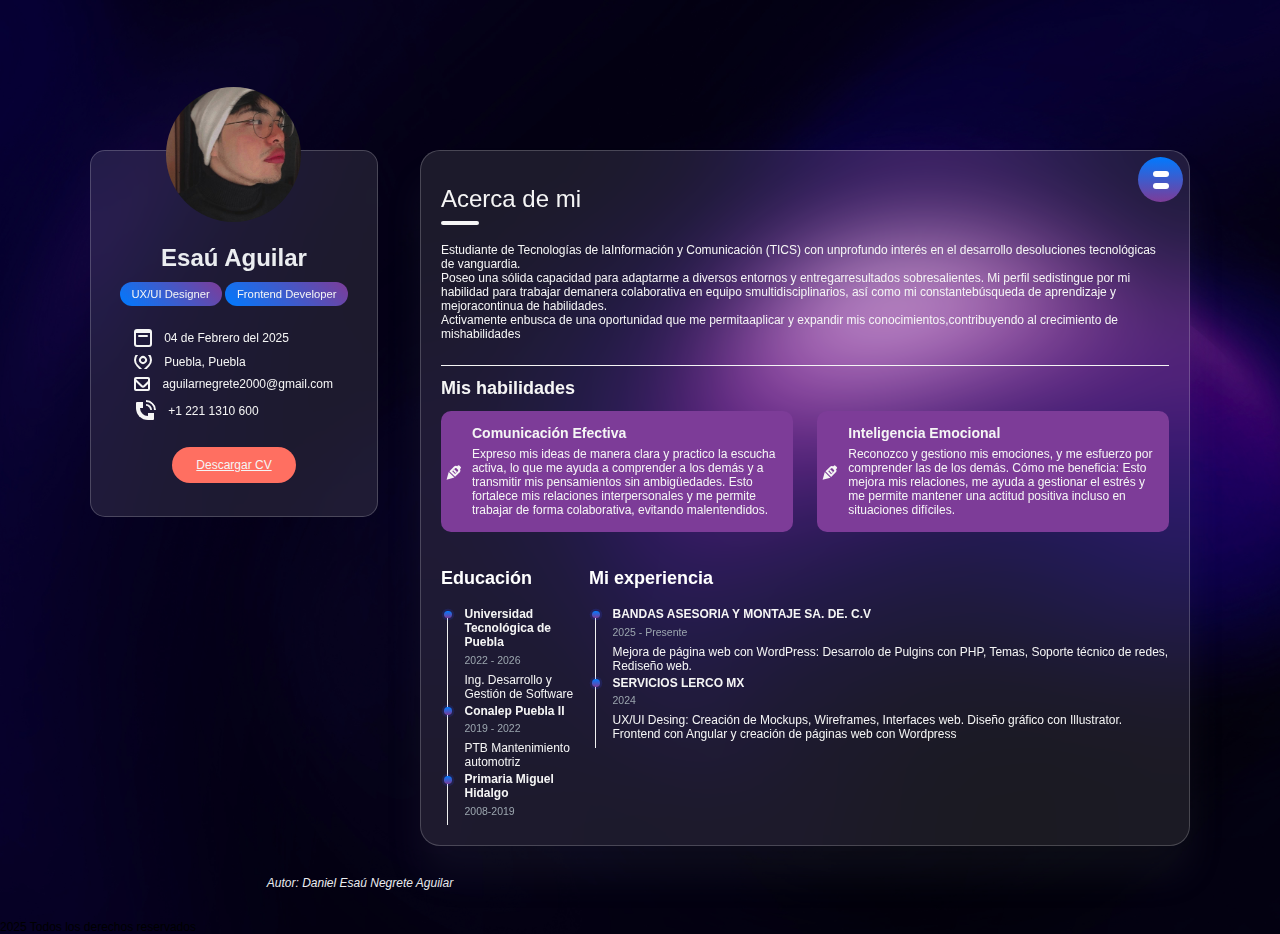
==== index.html @ fb7665c4 "lastComm" ====
<!DOCTYPE html>
<html lang="en">
<head>
    <meta charset="UTF-8">
    <meta name="viewport" content="width-device-width,initial-scale=1.0"/>
    <title>Mi sitio CV</title>
    <link href="Css/css-gg.css" rel="stylesheet"/> <!--Todos los estilos-->

    <link rel="shortcut icon" href="Resources/media/images/logo.svg" type="image/svg">
    <link rel="stylesheet" href="Css/site.css">
    <!-- <link rel="stylesheet" href="css/site.css"> -->
    <script src="JS/site.js"></script>
</head>
<body>
    <div class="main-content">
        <aside>
            <div class="profile">
                <img src="Resources/media/images/gorro.jpg" id="photo-profile" class="my-photo"/>
                <div>
                    <h1 class="title">Esaú Aguilar</h1>
                    <div class="badge-profile">UX/UI Designer</div>
                    <div class="badge-profile">Frontend Developer</div>
                    <div class="social">
                    </div>
                </div>
         
            <div class="info">
            <ul class="contacts-block">
                <li class="contacts-block-item"><i class="gg-calendar"></i>&nbsp;&nbsp;04 de Febrero del 2025</li>
                        <li class="contacts-block-item"><i class="gg-pin"></i>&nbsp;&nbsp;Puebla, Puebla</li>
                        <li class="contacts-block-item"><i class="gg-mail"></i><a href="aguilarnegrete2000@gmail.com">&nbsp;&nbsp;aguilarnegrete2000@gmail.com</a></li>
                        <li class="contacts-block-item"><i class="gg-phone"></i>&nbsp;&nbsp;+1 221 1310 600</li>
                        
                    </ul>
                    <a class="btn" href="Resources/media/docs/Daniel.pdf">Descargar CV</a>
                </div>
            </div>
        </aside>


        <section class="resume">
            <header>
                <div class="menu-circle">
                    <i class="gg-menu-oreos" onclick="toggleMenu()"></i>
                </div>
                <div class="inner-menu js-menu">
                    <ul class="nav">
                        <li class="nav-item">
                            <a href="index.html">Acerca de</a>
                        </li>
                        <li class="nav-item">
                            <a href="portfolio.html">Portafolio</a>
                        </li>
                    </ul>
                </div>
            </header>
            
            <div>
                <br>
                <h2 class="title bordered">Acerca de mi</h2>
            </div>

            <div class="paragraph">
                <p>
                    Estudiante de Tecnologías de laInformación y Comunicación (TICS) con unprofundo interés en el desarrollo desoluciones tecnológicas de vanguardia. 
                </p>
                <p>
                    Poseo una sólida capacidad para adaptarme a diversos entornos y entregarresultados sobresalientes. Mi perfil sedistingue por mi habilidad para trabajar demanera colaborativa en equipo smultidisciplinarios, así como mi constantebúsqueda de aprendizaje y mejoracontinua de habilidades. <br>Activamente enbusca de una oportunidad que me permitaaplicar y expandir mis conocimientos,contribuyendo al crecimiento de mishabilidades
                </p>
                
            </div>

            <div class="services-content">
                <h2 style="color: #f5f5f5;">Mis habilidades</h2>
                <div class="my-services">
                    <div>
                        <span class="gg-pen"></span>
                        <div>
                            <h3 style="font-weight: 700;">Comunicación Efectiva</h3>
                            <p>Expreso mis ideas de manera clara y practico la escucha activa, lo que me ayuda a comprender a los demás y a transmitir mis pensamientos sin ambigüedades. Esto fortalece mis relaciones interpersonales y me permite trabajar de forma colaborativa, evitando malentendidos.
                            </p>
                        </div>
                    </div>
                    <div>
                        <span class="gg-pen"></span>
                        <div>
                            <h3 style="font-weight: 700;">Inteligencia Emocional</h3>
                            <p>
                                Reconozco y gestiono mis emociones, y me esfuerzo por comprender las de los demás. Cómo me beneficia: Esto mejora mis relaciones, me ayuda a gestionar el estrés y me permite mantener una actitud positiva incluso en situaciones difíciles.
                            </p>
                        </div>
                    </div>
                </div>
            </div>

            <div class="timeline-content">
                <div>
                    <div>
                        <h2 style="color: white;"><i></i> Educación</h2>
                        <div class="timeline">
                            <!-- Item -->
                            <article class="timeline_item">
                                <h5 class="title title--h5 timeline_title">Universidad Tecnológica de Puebla</h5>
                                <span class="timeline_period">2022 - 2026</span>
                                <p class="timeline_description">
                                    Ing. Desarrollo y Gestión de Software
                                </p>
                            </article>


                            <!-- Item -->
                            <article class="timeline_item">
                                <h5 class="title title--h5 timeline_title">Conalep Puebla II</h5>
                                <span class="timeline_period">2019 - 2022</span>
                                <p class="timeline_description">
                                    PTB Mantenimiento automotriz
                                </p>
                            </article>

                            <!-- Item -->
                            <article class="timeline_item">
                                <h5 class="title title--h5 timeline_title">Primaria Miguel Hidalgo</h5>
                                <span class="timeline_period">2008-2019</span>
                            </article>
                        </div>
                    </div>
                    <div>
                        <h2 style="color: white;"><i></i> Mi experiencia</h2>
                        <div class="timeline">
                            <!-- Item -->
                            <article class="timeline_item">
                                <h5 class="title title--h5 timeline_title">BANDAS ASESORIA Y MONTAJE SA. DE. C.V</h5>
                                <span class="timeline_period">2025 - Presente</span>
                                <p class="timeline_description">
                                    Mejora de página web con WordPress: Desarrolo de Pulgins con PHP, Temas, Soporte técnico de redes, Rediseño web.
                                </p>
                            </article>
                            <!-- Item -->
                            <article class="timeline_item">
                                <h5 class="title title--h5 timeline_title">SERVICIOS LERCO MX</h5>
                                <span class="timeline_period">2024</span>
                                <p class="timeline_description">
                                    UX/UI Desing: Creación de Mockups, Wireframes, Interfaces web. Diseño gráfico con Illustrator. Frontend con Angular y creación de páginas web con Wordpress
                                </p>
                            </article>
                            <!-- Item -->
                        </div>
                    </div>
                </div>
            </div>
        </section>
    </div>
    <footer>Autor: Daniel Esaú Negrete Aguilar</footer>
    <div id="copyright style=display:none;">2025 Todos los derechos reservados </div>
</body>
</html>
---- Css/css-gg.css ----
.gg-abstract{box-sizing:border-box;position:relative;display:block;width:14px;height:14px;transform:scale(var(--ggs,1));border-right:3px solid;border-top:3px solid}.gg-abstract::before{content:"";display:block;box-sizing:border-box;position:absolute;width:10px;height:10px;left:0;bottom:0;border:3px solid;border-radius:12px}.gg-add-r{box-sizing:border-box;position:relative;display:block;width:22px;height:22px;border:2px solid;transform:scale(var(--ggs,1));border-radius:4px}.gg-add-r::after,.gg-add-r::before{content:"";display:block;box-sizing:border-box;position:absolute;width:10px;height:2px;background:currentColor;border-radius:5px;top:8px;left:4px}.gg-add-r::after{width:2px;height:10px;top:4px;left:8px}.gg-add{box-sizing:border-box;position:relative;display:block;width:22px;height:22px;border:2px solid;transform:scale(var(--ggs,1));border-radius:22px}.gg-add::after,.gg-add::before{content:"";display:block;box-sizing:border-box;position:absolute;width:10px;height:2px;background:currentColor;border-radius:5px;top:8px;left:4px}.gg-add::after{width:2px;height:10px;top:4px;left:8px}.gg-adidas{position:relative;box-sizing:border-box;display:block;width:23px;height:15px;transform:scale(var(--ggs,1));overflow:hidden}.gg-adidas::before{content:"";position:absolute;box-sizing:border-box;display:block;width:5px;height:18px;background:currentColor;transform:rotate(-30deg);left:4px;bottom:-14px;box-shadow:7px -2px,14px -4px}.gg-airplane{box-sizing:border-box;position:relative;display:block;width:18px;height:18px;transform:scale(var(--ggs,1));background:linear-gradient(to left,currentColor 22px,transparent 0) no-repeat center/16px 2px,radial-gradient(circle,currentColor 60%,transparent 40%) no-repeat right center/2px 2px}.gg-airplane::after,.gg-airplane::before{content:"";display:block;position:absolute;box-sizing:border-box;width:10px;height:8px;border-right:4px solid}.gg-airplane::before{border-top-right-radius:2px;top:0;transform:perspective(10px)rotateX(10deg)skewX(30deg);box-shadow:-4px 3px 0 -2px}.gg-airplane::after{border-bottom-right-radius:2px;bottom:0;transform:perspective(10px)rotateX(-10deg)skewX(-30deg);box-shadow:-4px -3px 0 -2px}.gg-alarm{background:linear-gradient( to left,currentColor 5px,transparent 0)no-repeat 4.5px 6px/5px 2px,linear-gradient( to left,currentColor 7px,transparent 0)no-repeat 4.5px 2px/2px 6px;box-sizing:border-box;position:relative;display:block;width:16px;height:16px;border-radius:100%;border:2px solid transparent;transform:scale(var(--ggs,1));box-shadow:0 0 0 2px}.gg-alarm::after,.gg-alarm::before{content:"";display:block;box-sizing:border-box;position:absolute;width:6px;height:2px;background:currentColor;top:-4px}.gg-alarm::before{left:-5px;transform:rotate(-42deg)}.gg-alarm::after{transform:rotate(42deg);right:-5px}.gg-album{box-sizing:border-box;position:relative;display:block;width:18px;height:18px;transform:scale(var(--ggs,1));border-left:7px solid transparent;border-right:3px solid transparent;border-bottom:8px solid transparent;box-shadow:0 0 0 2px,inset 6px 4px 0 -4px,inset -6px 4px 0 -4px;border-radius:3px}.gg-album::after,.gg-album::before{content:"";display:block;box-sizing:border-box;position:absolute;width:2px;height:5px;background:currentColor;transform:rotate(46deg);top:5px;right:4px}.gg-album::after{transform:rotate(-46deg);right:2px}.gg-align-bottom{box-sizing:border-box;position:relative;display:block;height:12px;width:12px;border-bottom:2px solid;transform:scale(var(--ggs,1));margin-top:4px}.gg-align-bottom::after,.gg-align-bottom::before{content:"";display:block;box-sizing:border-box;position:absolute;width:4px;background:currentColor;bottom:2px}.gg-align-bottom::before{left:1px;height:12px}.gg-align-bottom::after{height:6px;right:1px;opacity:.5}.gg-align-center{box-sizing:border-box;position:relative;display:block;height:12px;width:12px;border-top:2px solid transparent;transform:scale(var(--ggs,1));margin-left:-4px}.gg-align-center::after,.gg-align-center::before{content:"";display:block;box-sizing:border-box;position:absolute;height:4px;background:currentColor}.gg-align-center::before{left:2px;width:12px;top:-2px}.gg-align-center::after{width:6px;right:1px;top:4px;opacity:.5}.gg-align-left{box-sizing:border-box;position:relative;display:block;height:12px;width:12px;border-left:2px solid;transform:scale(var(--ggs,1));margin-left:-4px}.gg-align-left::after,.gg-align-left::before{content:"";display:block;box-sizing:border-box;position:absolute;height:4px;width:12px;background:currentColor;left:2px;top:1px}.gg-align-left::after{width:6px;top:7px;opacity:.5}.gg-align-middle{box-sizing:border-box;position:relative;display:block;height:12px;width:12px;transform:scale(var(--ggs,1));border-top:2px solid transparent;margin-top:-8px}.gg-align-middle::after,.gg-align-middle::before{content:"";display:block;box-sizing:border-box;position:absolute;width:4px;background:currentColor}.gg-align-middle::before{left:1px;height:12px;top:2px}.gg-align-middle::after{height:6px;right:1px;top:5px;opacity:.5}.gg-align-right{box-sizing:border-box;position:relative;display:block;height:12px;width:12px;border-right:2px solid;transform:scale(var(--ggs,1));margin-right:-4px}.gg-align-right::after,.gg-align-right::before{content:"";display:block;box-sizing:border-box;position:absolute;height:4px;width:12px;background:currentColor;right:2px;top:1px}.gg-align-right::after{width:6px;top:7px;opacity:.5}.gg-align-top{box-sizing:border-box;position:relative;display:block;height:12px;width:12px;border-top:2px solid;transform:scale(var(--ggs,1));margin-top:-4px}.gg-align-top::after,.gg-align-top::before{content:"";display:block;box-sizing:border-box;position:absolute;width:4px;background:currentColor;top:2px}.gg-align-top::before{left:1px;height:12px}.gg-align-top::after{height:6px;right:1px;opacity:.5}.gg-anchor{box-sizing:border-box;position:relative;display:block;transform:scale(var(--ggs,1));width:2px;height:14px;background:currentColor;border-radius:8px}.gg-anchor::after,.gg-anchor::before{content:"";display:block;box-sizing:border-box;position:absolute;height:6px;border:2px solid}.gg-anchor::after{width:12px;border-bottom-left-radius:20px;border-bottom-right-radius:20px;border-top-color:transparent;left:-5px;bottom:2px}.gg-anchor::before{width:6px;border-radius:8px;top:-4px;left:-2px}.gg-apple-watch{background:linear-gradient( to left,currentColor 5px,transparent 0)no-repeat 13px 4px/2px 4px;box-sizing:border-box;position:relative;display:block;width:24px;height:24px;border:5px solid transparent;transform:scale(var(--ggs,1));border-radius:9px;box-shadow:inset 0 0 0 2px}.gg-apple-watch::after,.gg-apple-watch::before{content:"";display:block;box-sizing:border-box;position:absolute;border-radius:3px;width:10px;height:5px;border:2px solid;border-bottom:0;border-bottom-left-radius:0;border-bottom-right-radius:0;left:2px}.gg-apple-watch::after{top:-3px}.gg-apple-watch::before{transform:scaleY(-1);top:12px}.gg-arrange-back{box-sizing:border-box;position:relative;transform:scale(var(--ggs,1));display:block;width:18px;height:18px}.gg-arrange-back::after,.gg-arrange-back::before{content:"";display:block;box-sizing:border-box;position:absolute}.gg-arrange-back::after{width:10px;height:10px;border:2px solid;left:4px;top:4px}.gg-arrange-back::before{width:8px;height:8px;background:currentColor;box-shadow:10px 10px 0}.gg-arrange-front{box-sizing:border-box;position:relative;transform:scale(var(--ggs,1));display:block;width:18px;height:18px}.gg-arrange-front::before{content:"";display:block;box-sizing:border-box;position:absolute;width:10px;height:10px;border:2px solid;left:4px;top:4px;box-shadow:-5px -5px 0 -1px,5px 5px 0 -1px}.gg-arrow-align-h{box-sizing:border-box;position:relative;display:block;transform:scale(var(--ggs,1));width:20px;height:10px;background:linear-gradient(to left,currentColor 15px,transparent 0)no-repeat 2px 4px/6px 2px,linear-gradient(to left,currentColor 15px,transparent 0)no-repeat 12px 4px/6px 2px,linear-gradient(to left,currentColor 15px,transparent 0)no-repeat center/2px 10px}.gg-arrow-align-h::after,.gg-arrow-align-h::before{content:"";display:block;box-sizing:border-box;position:absolute;width:6px;height:6px;transform:rotate(45deg);top:2px}.gg-arrow-align-h::after{border-bottom:2px solid;border-left:2px solid;left:1px}.gg-arrow-align-h::before{border-top:2px solid;border-right:2px solid;right:1px}.gg-arrow-align-v{box-sizing:border-box;position:relative;display:block;transform:scale(var(--ggs,1));width:10px;height:20px;background:linear-gradient(to left,currentColor 15px,transparent 0)no-repeat 4px 2px/2px 6px,linear-gradient(to left,currentColor 15px,transparent 0)no-repeat 4px 12px/2px 6px,linear-gradient(to left,currentColor 15px,transparent 0)no-repeat center/10px 2px}.gg-arrow-align-v::after,.gg-arrow-align-v::before{content:"";display:block;box-sizing:border-box;position:absolute;width:6px;height:6px;transform:rotate(-45deg);left:2px}.gg-arrow-align-v::after{border-bottom:2px solid;border-left:2px solid;bottom:1px}.gg-arrow-align-v::before{border-top:2px solid;border-right:2px solid;top:1px}.gg-arrow-bottom-left-o{box-sizing:border-box;position:relative;display:block;width:22px;height:22px;border:2px solid;transform:scale(var(--ggs,1));border-radius:20px}.gg-arrow-bottom-left-o::after,.gg-arrow-bottom-left-o::before{content:"";display:block;box-sizing:border-box;position:absolute;left:4px}.gg-arrow-bottom-left-o::after{width:10px;height:2px;background:currentColor;transform:rotate(-45deg);bottom:8px}.gg-arrow-bottom-left-o::before{width:6px;height:6px;bottom:4px;border-bottom:2px solid;border-left:2px solid}.gg-arrow-bottom-left-r{box-sizing:border-box;position:relative;display:block;width:22px;height:22px;border:2px solid;transform:scale(var(--ggs,1));border-radius:4px}.gg-arrow-bottom-left-r::after,.gg-arrow-bottom-left-r::before{content:"";display:block;box-sizing:border-box;position:absolute;left:4px}.gg-arrow-bottom-left-r::after{width:10px;height:2px;background:currentColor;transform:rotate(-45deg);bottom:8px}.gg-arrow-bottom-left-r::before{width:6px;height:6px;bottom:4px;border-bottom:2px solid;border-left:2px solid}.gg-arrow-bottom-left{box-sizing:border-box;position:relative;display:block;width:8px;height:8px;border-bottom:2px solid;transform:scale(var(--ggs,1));border-left:2px solid}.gg-arrow-bottom-left::after{content:"";display:block;box-sizing:border-box;position:absolute;width:14px;height:2px;background:currentColor;transform:rotate(-45deg);bottom:3px;left:-3px}.gg-arrow-bottom-right-o{box-sizing:border-box;position:relative;display:block;width:22px;height:22px;border:2px solid;transform:scale(var(--ggs,1));border-radius:20px}.gg-arrow-bottom-right-o::after,.gg-arrow-bottom-right-o::before{content:"";display:block;box-sizing:border-box;position:absolute;right:4px}.gg-arrow-bottom-right-o::after{width:10px;height:2px;background:currentColor;transform:rotate(45deg);bottom:8px}.gg-arrow-bottom-right-o::before{width:6px;height:6px;bottom:4px;border-bottom:2px solid;border-right:2px solid}.gg-arrow-bottom-right-r{box-sizing:border-box;position:relative;display:block;width:22px;height:22px;border:2px solid;transform:scale(var(--ggs,1));border-radius:4px}.gg-arrow-bottom-right-r::after,.gg-arrow-bottom-right-r::before{content:"";display:block;box-sizing:border-box;position:absolute;right:4px}.gg-arrow-bottom-right-r::after{width:10px;height:2px;background:currentColor;transform:rotate(45deg);bottom:8px}.gg-arrow-bottom-right-r::before{width:6px;height:6px;bottom:4px;border-bottom:2px solid;border-right:2px solid}.gg-arrow-bottom-right{box-sizing:border-box;position:relative;display:block;width:8px;height:8px;border-bottom:2px solid;transform:scale(var(--ggs,1));border-right:2px solid}.gg-arrow-bottom-right::after{content:"";display:block;box-sizing:border-box;position:absolute;width:14px;height:2px;background:currentColor;transform:rotate(45deg);bottom:3px;right:-3px}.gg-arrow-down-o{box-sizing:border-box;position:relative;display:block;width:22px;height:22px;border:2px solid;transform:scale(var(--ggs,1));border-radius:20px}.gg-arrow-down-o::after,.gg-arrow-down-o::before{content:"";display:block;box-sizing:border-box;position:absolute;bottom:4px}.gg-arrow-down-o::after{width:6px;height:6px;border-bottom:2px solid;border-left:2px solid;transform:rotate(-45deg);left:6px}.gg-arrow-down-o::before{width:2px;height:10px;left:8px;background:currentColor}.gg-arrow-down-r{box-sizing:border-box;position:relative;display:block;width:22px;height:22px;border:2px solid;transform:scale(var(--ggs,1));border-radius:4px}.gg-arrow-down-r::after,.gg-arrow-down-r::before{content:"";display:block;box-sizing:border-box;position:absolute;bottom:4px}.gg-arrow-down-r::after{width:6px;height:6px;border-bottom:2px solid;border-left:2px solid;transform:rotate(-45deg);left:6px}.gg-arrow-down-r::before{width:2px;height:10px;left:8px;background:currentColor}.gg-arrow-down{box-sizing:border-box;position:relative;display:block;transform:scale(var(--ggs,1));width:22px;height:22px}.gg-arrow-down::after,.gg-arrow-down::before{content:"";display:block;box-sizing:border-box;position:absolute;bottom:4px}.gg-arrow-down::after{width:8px;height:8px;border-bottom:2px solid;border-left:2px solid;transform:rotate(-45deg);left:7px}.gg-arrow-down::before{width:2px;height:16px;left:10px;background:currentColor}.gg-arrow-left-o{box-sizing:border-box;position:relative;display:block;width:22px;height:22px;border:2px solid;transform:scale(var(--ggs,1));border-radius:22px}.gg-arrow-left-o::after,.gg-arrow-left-o::before{content:"";display:block;box-sizing:border-box;position:absolute;left:4px}.gg-arrow-left-o::after{width:6px;height:6px;border-bottom:2px solid;border-left:2px solid;transform:rotate(45deg);bottom:6px}.gg-arrow-left-o::before{width:10px;height:2px;bottom:8px;background:currentColor}.gg-arrow-left-r{box-sizing:border-box;position:relative;display:block;width:22px;height:22px;border:2px solid;transform:scale(var(--ggs,1));border-radius:4px}.gg-arrow-left-r::after,.gg-arrow-left-r::before{content:"";display:block;box-sizing:border-box;position:absolute;left:4px}.gg-arrow-left-r::after{width:6px;height:6px;border-bottom:2px solid;border-left:2px solid;transform:rotate(45deg);bottom:6px}.gg-arrow-left-r::before{width:10px;height:2px;bottom:8px;background:currentColor}.gg-arrow-left{box-sizing:border-box;position:relative;display:block;transform:scale(var(--ggs,1));width:22px;height:22px}.gg-arrow-left::after,.gg-arrow-left::before{content:"";display:block;box-sizing:border-box;position:absolute;left:3px}.gg-arrow-left::after{width:8px;height:8px;border-bottom:2px solid;border-left:2px solid;transform:rotate(45deg);bottom:7px}.gg-arrow-left::before{width:16px;height:2px;bottom:10px;background:currentColor}.gg-arrow-long-down-c{box-sizing:border-box;position:relative;display:block;transform:scale(var(--ggs,1));border-right:2px solid transparent;border-left:2px solid transparent;border-top:4px solid transparent;box-shadow:inset 0 0 0 2px;height:24px;width:6px}.gg-arrow-long-down-c::after,.gg-arrow-long-down-c::before{content:"";display:block;box-sizing:border-box;position:absolute}.gg-arrow-long-down-c::after{width:6px;height:6px;border-bottom:2px solid;border-right:2px solid;transform:rotate(45deg);bottom:0;left:-2px}.gg-arrow-long-down-c::before{width:6px;height:6px;border:2px solid;border-radius:8px;top:-4px;left:-2px}.gg-arrow-long-down-e{box-sizing:border-box;position:relative;display:block;transform:scale(var(--ggs,1));border-right:2px solid transparent;border-left:2px solid transparent;border-top:4px solid transparent;box-shadow:inset 0 0 0 2px;height:24px;width:6px}.gg-arrow-long-down-e::after,.gg-arrow-long-down-e::before{content:"";display:block;box-sizing:border-box;position:absolute}.gg-arrow-long-down-e::after{width:6px;height:6px;border-bottom:2px solid;border-right:2px solid;transform:rotate(45deg);bottom:0;left:-2px}.gg-arrow-long-down-e::before{width:6px;height:6px;border:2px solid;top:-5px;left:-2px}.gg-arrow-long-down-l{box-sizing:border-box;position:relative;display:block;transform:scale(var(--ggs,1));border-right:2px solid transparent;border-left:2px solid transparent;box-shadow:inset 0 0 0 2px;height:24px;width:6px}.gg-arrow-long-down-l::after,.gg-arrow-long-down-l::before{content:"";display:block;box-sizing:border-box;position:absolute}.gg-arrow-long-down-l::after{width:6px;height:6px;border-bottom:2px solid;border-right:2px solid;transform:rotate(45deg);bottom:0;left:-2px}.gg-arrow-long-down-l::before{width:6px;height:2px;background:currentColor;top:-1px;left:-2px}.gg-arrow-long-down-r{box-sizing:border-box;position:relative;display:block;transform:scale(var(--ggs,1));border-right:2px solid transparent;border-left:2px solid transparent;border-top:4px solid transparent;box-shadow:inset 0 0 0 2px;height:24px;width:6px}.gg-arrow-long-down-r::after,.gg-arrow-long-down-r::before{content:"";display:block;box-sizing:border-box;position:absolute}.gg-arrow-long-down-r::after{width:6px;height:6px;border-bottom:2px solid;border-right:2px solid;transform:rotate(45deg);bottom:0;left:-2px}.gg-arrow-long-down-r::before{width:6px;height:6px;border:2px solid;transform:rotate(45deg);top:-5px;left:-2px}.gg-arrow-long-down{box-sizing:border-box;position:relative;display:block;transform:scale(var(--ggs,1));border-right:2px solid transparent;border-left:2px solid transparent;box-shadow:inset 0 0 0 2px;height:24px;width:6px}.gg-arrow-long-down::after{content:"";display:block;box-sizing:border-box;position:absolute;width:6px;height:6px;border-bottom:2px solid;border-right:2px solid;transform:rotate(45deg);bottom:0;left:-2px}.gg-arrow-long-left-c{box-sizing:border-box;position:relative;display:block;transform:scale(var(--ggs,1));border-top:2px solid transparent;border-bottom:2px solid transparent;border-right:4px solid transparent;box-shadow:inset 0 0 0 2px;width:24px;height:6px}.gg-arrow-long-left-c::after,.gg-arrow-long-left-c::before{content:"";display:block;box-sizing:border-box;position:absolute}.gg-arrow-long-left-c::after{width:6px;height:6px;border-bottom:2px solid;border-left:2px solid;transform:rotate(45deg);left:0;bottom:-2px}.gg-arrow-long-left-c::before{width:6px;height:6px;border:2px solid;border-radius:8px;right:-4px;bottom:-2px}.gg-arrow-long-left-e{box-sizing:border-box;position:relative;display:block;transform:scale(var(--ggs,1));border-top:2px solid transparent;border-bottom:2px solid transparent;border-right:4px solid transparent;box-shadow:inset 0 0 0 2px;width:24px;height:6px}.gg-arrow-long-left-e::after,.gg-arrow-long-left-e::before{content:"";display:block;box-sizing:border-box;position:absolute}.gg-arrow-long-left-e::after{width:6px;height:6px;border-bottom:2px solid;border-left:2px solid;transform:rotate(45deg);left:0;bottom:-2px}.gg-arrow-long-left-e::before{width:6px;height:6px;border:2px solid;right:-4px;bottom:-2px}.gg-arrow-long-left-l{box-sizing:border-box;position:relative;display:block;transform:scale(var(--ggs,1));border-top:2px solid transparent;border-bottom:2px solid transparent;box-shadow:inset 0 0 0 2px;width:24px;height:6px}.gg-arrow-long-left-l::after,.gg-arrow-long-left-l::before{content:"";display:block;box-sizing:border-box;position:absolute}.gg-arrow-long-left-l::after{width:6px;height:6px;border-bottom:2px solid;border-left:2px solid;transform:rotate(45deg);left:0;bottom:-2px}.gg-arrow-long-left-l::before{width:2px;height:6px;background:currentColor;right:-1px;bottom:-2px}.gg-arrow-long-left-r{box-sizing:border-box;position:relative;display:block;transform:scale(var(--ggs,1));border-top:2px solid transparent;border-bottom:2px solid transparent;border-right:4px solid transparent;box-shadow:inset 0 0 0 2px;width:24px;height:6px}.gg-arrow-long-left-r::after,.gg-arrow-long-left-r::before{content:"";display:block;box-sizing:border-box;position:absolute}.gg-arrow-long-left-r::after{width:6px;height:6px;border-bottom:2px solid;border-left:2px solid;transform:rotate(45deg);left:0;bottom:-2px}.gg-arrow-long-left-r::before{width:6px;height:6px;border:2px solid;transform:rotate(45deg);right:-5px;bottom:-2px}.gg-arrow-long-left{box-sizing:border-box;position:relative;display:block;transform:scale(var(--ggs,1));border-top:2px solid transparent;border-bottom:2px solid transparent;box-shadow:inset 0 0 0 2px;width:24px;height:6px}.gg-arrow-long-left::after{content:"";display:block;box-sizing:border-box;position:absolute;width:6px;height:6px;border-bottom:2px solid;border-left:2px solid;transform:rotate(45deg);left:0;bottom:-2px}.gg-arrow-long-right-c{box-sizing:border-box;position:relative;display:block;transform:scale(var(--ggs,1));border-top:2px solid transparent;border-bottom:2px solid transparent;border-left:4px solid transparent;box-shadow:inset 0 0 0 2px;width:24px;height:6px}.gg-arrow-long-right-c::after,.gg-arrow-long-right-c::before{content:"";display:block;box-sizing:border-box;position:absolute}.gg-arrow-long-right-c::after{width:6px;height:6px;border-top:2px solid;border-right:2px solid;transform:rotate(45deg);right:0;bottom:-2px}.gg-arrow-long-right-c::before{width:6px;height:6px;border:2px solid;border-radius:8px;left:-4px;bottom:-2px}.gg-arrow-long-right-e{box-sizing:border-box;position:relative;display:block;transform:scale(var(--ggs,1));border-top:2px solid transparent;border-bottom:2px solid transparent;border-left:4px solid transparent;box-shadow:inset 0 0 0 2px;width:24px;height:6px}.gg-arrow-long-right-e::after,.gg-arrow-long-right-e::before{content:"";display:block;box-sizing:border-box;position:absolute}.gg-arrow-long-right-e::after{width:6px;height:6px;border-top:2px solid;border-right:2px solid;transform:rotate(45deg);right:0;bottom:-2px}.gg-arrow-long-right-e::before{width:6px;height:6px;border:2px solid;left:-4px;bottom:-2px}.gg-arrow-long-right-l{box-sizing:border-box;position:relative;display:block;transform:scale(var(--ggs,1));border-top:2px solid transparent;border-bottom:2px solid transparent;box-shadow:inset 0 0 0 2px;width:24px;height:6px}.gg-arrow-long-right-l::after,.gg-arrow-long-right-l::before{content:"";display:block;box-sizing:border-box;position:absolute}.gg-arrow-long-right-l::after{width:6px;height:6px;border-top:2px solid;border-right:2px solid;transform:rotate(45deg);right:0;bottom:-2px}.gg-arrow-long-right-l::before{width:2px;height:6px;background:currentColor;left:-1px;bottom:-2px}.gg-arrow-long-right-r{box-sizing:border-box;position:relative;display:block;transform:scale(var(--ggs,1));border-top:2px solid transparent;border-bottom:2px solid transparent;border-left:4px solid transparent;box-shadow:inset 0 0 0 2px;width:24px;height:6px}.gg-arrow-long-right-r::after,.gg-arrow-long-right-r::before{content:"";display:block;box-sizing:border-box;position:absolute}.gg-arrow-long-right-r::after{width:6px;height:6px;border-top:2px solid;border-right:2px solid;transform:rotate(45deg);right:0;bottom:-2px}.gg-arrow-long-right-r::before{width:6px;height:6px;border:2px solid;transform:rotate(45deg);left:-5px;bottom:-2px}.gg-arrow-long-right{box-sizing:border-box;position:relative;display:block;transform:scale(var(--ggs,1));border-top:2px solid transparent;border-bottom:2px solid transparent;box-shadow:inset 0 0 0 2px;width:24px;height:6px}.gg-arrow-long-right::after{content:"";display:block;box-sizing:border-box;position:absolute;width:6px;height:6px;border-top:2px solid;border-right:2px solid;transform:rotate(45deg);right:0;bottom:-2px}.gg-arrow-long-up-c{box-sizing:border-box;position:relative;display:block;transform:scale(var(--ggs,1));border-right:2px solid transparent;border-left:2px solid transparent;border-bottom:4px solid transparent;box-shadow:inset 0 0 0 2px;height:24px;width:6px}.gg-arrow-long-up-c::after,.gg-arrow-long-up-c::before{content:"";display:block;box-sizing:border-box;position:absolute}.gg-arrow-long-up-c::after{width:6px;height:6px;border-top:2px solid;border-left:2px solid;transform:rotate(45deg);top:0;left:-2px}.gg-arrow-long-up-c::before{width:6px;height:6px;border:2px solid;border-radius:8px;bottom:-4px;left:-2px}.gg-arrow-long-up-e{box-sizing:border-box;position:relative;display:block;transform:scale(var(--ggs,1));border-right:2px solid transparent;border-left:2px solid transparent;border-bottom:4px solid transparent;box-shadow:inset 0 0 0 2px;height:24px;width:6px}.gg-arrow-long-up-e::after,.gg-arrow-long-up-e::before{content:"";display:block;box-sizing:border-box;position:absolute}.gg-arrow-long-up-e::after{width:6px;height:6px;border-top:2px solid;border-left:2px solid;transform:rotate(45deg);top:0;left:-2px}.gg-arrow-long-up-e::before{width:6px;height:6px;border:2px solid;bottom:-5px;left:-2px}.gg-arrow-long-up-l{box-sizing:border-box;position:relative;display:block;transform:scale(var(--ggs,1));border-right:2px solid transparent;border-left:2px solid transparent;box-shadow:inset 0 0 0 2px;height:24px;width:6px}.gg-arrow-long-up-l::after,.gg-arrow-long-up-l::before{content:"";display:block;box-sizing:border-box;position:absolute}.gg-arrow-long-up-l::after{width:6px;height:6px;border-top:2px solid;border-left:2px solid;transform:rotate(45deg);top:0;left:-2px}.gg-arrow-long-up-l::before{width:6px;height:2px;background:currentColor;bottom:-1px;left:-2px}.gg-arrow-long-up-r{box-sizing:border-box;position:relative;display:block;transform:scale(var(--ggs,1));border-right:2px solid transparent;border-left:2px solid transparent;border-bottom:4px solid transparent;box-shadow:inset 0 0 0 2px;height:24px;width:6px}.gg-arrow-long-up-r::after,.gg-arrow-long-up-r::before{content:"";display:block;box-sizing:border-box;position:absolute}.gg-arrow-long-up-r::after{width:6px;height:6px;border-top:2px solid;border-left:2px solid;transform:rotate(45deg);top:0;left:-2px}.gg-arrow-long-up-r::before{width:6px;height:6px;border:2px solid;transform:rotate(45deg);bottom:-5px;left:-2px}.gg-arrow-long-up,.gg-arrow-long-up::after{display:block;box-sizing:border-box;width:6px}.gg-arrow-long-up{position:relative;transform:scale(var(--ggs,1));border-right:2px solid transparent;border-left:2px solid transparent;box-shadow:inset 0 0 0 2px;height:24px}.gg-arrow-long-up::after{content:"";position:absolute;height:6px;border-top:2px solid;border-left:2px solid;transform:rotate(45deg);top:0;left:-2px}.gg-arrow-right-o{box-sizing:border-box;position:relative;display:block;width:22px;height:22px;border:2px solid;transform:scale(var(--ggs,1));border-radius:20px}.gg-arrow-right-o::after,.gg-arrow-right-o::before{content:"";display:block;box-sizing:border-box;position:absolute;right:4px}.gg-arrow-right-o::after{width:6px;height:6px;border-top:2px solid;border-right:2px solid;transform:rotate(45deg);bottom:6px}.gg-arrow-right-o::before{width:10px;height:2px;bottom:8px;background:currentColor}.gg-arrow-right-r{box-sizing:border-box;position:relative;display:block;width:22px;height:22px;border:2px solid;transform:scale(var(--ggs,1));border-radius:4px}.gg-arrow-right-r::after,.gg-arrow-right-r::before{content:"";display:block;box-sizing:border-box;position:absolute;right:4px}.gg-arrow-right-r::after{width:6px;height:6px;border-top:2px solid;border-right:2px solid;transform:rotate(45deg);bottom:6px}.gg-arrow-right-r::before{width:10px;height:2px;bottom:8px;background:currentColor}.gg-arrow-right{box-sizing:border-box;position:relative;display:block;transform:scale(var(--ggs,1));width:22px;height:22px}.gg-arrow-right::after,.gg-arrow-right::before{content:"";display:block;box-sizing:border-box;position:absolute;right:3px}.gg-arrow-right::after{width:8px;height:8px;border-top:2px solid;border-right:2px solid;transform:rotate(45deg);bottom:7px}.gg-arrow-right::before{width:16px;height:2px;bottom:10px;background:currentColor}.gg-arrow-top-left-o{box-sizing:border-box;position:relative;display:block;width:22px;height:22px;border:2px solid;transform:scale(var(--ggs,1));border-radius:20px}.gg-arrow-top-left-o::after,.gg-arrow-top-left-o::before{content:"";display:block;box-sizing:border-box;position:absolute}.gg-arrow-top-left-o::after{width:10px;height:2px;background:currentColor;transform:rotate(45deg);bottom:8px;right:4px}.gg-arrow-top-left-o::before{width:6px;height:6px;left:4px;top:4px;border-top:2px solid;border-left:2px solid}.gg-arrow-top-left-r{box-sizing:border-box;position:relative;display:block;width:22px;height:22px;border:2px solid;transform:scale(var(--ggs,1));border-radius:4px}.gg-arrow-top-left-r::after,.gg-arrow-top-left-r::before{content:"";display:block;box-sizing:border-box;position:absolute;left:4px}.gg-arrow-top-left-r::after{width:10px;height:2px;background:currentColor;transform:rotate(45deg);bottom:8px}.gg-arrow-top-left-r::before{width:6px;height:6px;top:4px;border-top:2px solid;border-left:2px solid}.gg-arrow-top-left{box-sizing:border-box;position:relative;display:block;width:8px;height:8px;transform:scale(var(--ggs,1));border-top:2px solid;border-left:2px solid}.gg-arrow-top-left::after{content:"";display:block;box-sizing:border-box;position:absolute;width:14px;height:2px;background:currentColor;transform:rotate(45deg);top:3px;left:-3px}.gg-arrow-top-right-o{box-sizing:border-box;position:relative;display:block;width:22px;height:22px;border:2px solid;transform:scale(var(--ggs,1));border-radius:20px}.gg-arrow-top-right-o::after,.gg-arrow-top-right-o::before{content:"";display:block;box-sizing:border-box;position:absolute;right:4px}.gg-arrow-top-right-o::after{width:10px;height:2px;background:currentColor;transform:rotate(-45deg);bottom:8px}.gg-arrow-top-right-o::before{width:6px;height:6px;top:4px;border-top:2px solid;border-right:2px solid}.gg-arrow-top-right-r{box-sizing:border-box;position:relative;display:block;width:22px;height:22px;border:2px solid;transform:scale(var(--ggs,1));border-radius:4px}.gg-arrow-top-right-r::after,.gg-arrow-top-right-r::before{content:"";display:block;box-sizing:border-box;position:absolute;right:4px}.gg-arrow-top-right-r::after{width:10px;height:2px;background:currentColor;transform:rotate(-45deg);bottom:8px}.gg-arrow-top-right-r::before{width:6px;height:6px;top:4px;border-top:2px solid;border-right:2px solid}.gg-arrow-top-right{box-sizing:border-box;position:relative;display:block;width:8px;height:8px;border-top:2px solid;transform:scale(var(--ggs,1));border-right:2px solid}.gg-arrow-top-right::after{content:"";display:block;box-sizing:border-box;position:absolute;width:14px;height:2px;background:currentColor;transform:rotate(-45deg);top:3px;right:-3px}.gg-arrow-up-o{box-sizing:border-box;position:relative;display:block;width:22px;height:22px;border:2px solid;transform:scale(var(--ggs,1));border-radius:20px}.gg-arrow-up-o::after,.gg-arrow-up-o::before{content:"";display:block;box-sizing:border-box;position:absolute;top:4px}.gg-arrow-up-o::after{width:6px;height:6px;border-top:2px solid;border-left:2px solid;transform:rotate(45deg);left:6px}.gg-arrow-up-o::before{width:2px;height:10px;left:8px;background:currentColor}.gg-arrow-up-r{box-sizing:border-box;position:relative;display:block;width:22px;height:22px;border:2px solid;transform:scale(var(--ggs,1));border-radius:4px}.gg-arrow-up-r::after,.gg-arrow-up-r::before{content:"";display:block;box-sizing:border-box;position:absolute;top:4px}.gg-arrow-up-r::after{width:6px;height:6px;border-top:2px solid;border-left:2px solid;transform:rotate(45deg);left:6px}.gg-arrow-up-r::before{width:2px;height:10px;left:8px;background:currentColor}.gg-arrow-up{box-sizing:border-box;position:relative;display:block;transform:scale(var(--ggs,1));width:22px;height:22px}.gg-arrow-up::after,.gg-arrow-up::before{content:"";display:block;box-sizing:border-box;position:absolute;top:4px}.gg-arrow-up::after{width:8px;height:8px;border-top:2px solid;border-left:2px solid;transform:rotate(45deg);left:7px}.gg-arrow-up::before{width:2px;height:16px;left:10px;background:currentColor}.gg-arrows-breake-h{box-sizing:border-box;position:relative;display:block;transform:scale(var(--ggs,1));width:20px;height:10px;background:linear-gradient(to left,currentColor 10px,transparent 0)no-repeat center left/8px 2px,linear-gradient(to left,currentColor 10px,transparent 0)no-repeat center right/8px 2px,linear-gradient(to left,currentColor 10px,transparent 0)no-repeat 7px center/2px 10px,linear-gradient(to left,currentColor 10px,transparent 0)no-repeat 11px center/2px 10px}.gg-arrows-breake-h::after,.gg-arrows-breake-h::before{content:"";display:block;box-sizing:border-box;position:absolute;width:6px;height:6px;transform:rotate(45deg);top:2px}.gg-arrows-breake-h::after{border-left:2px solid;border-bottom:2px solid}.gg-arrows-breake-h::before{border-right:2px solid;border-top:2px solid;right:0}.gg-arrows-breake-v{box-sizing:border-box;position:relative;display:block;transform:scale(var(--ggs,1));width:10px;height:20px;background:linear-gradient(to left,currentColor 10px,transparent 0)no-repeat center top/2px 8px,linear-gradient(to left,currentColor 10px,transparent 0)no-repeat center bottom/2px 8px,linear-gradient(to left,currentColor 10px,transparent 0)no-repeat center 7px/10px 2px,linear-gradient(to left,currentColor 10px,transparent 0)no-repeat center 11px/10px 2px}.gg-arrows-breake-v::after,.gg-arrows-breake-v::before{content:"";display:block;box-sizing:border-box;position:absolute;width:6px;height:6px;transform:rotate(45deg);left:2px}.gg-arrows-breake-v::after{border-left:2px solid;border-top:2px solid}.gg-arrows-breake-v::before{border-right:2px solid;border-bottom:2px solid;bottom:0}.gg-arrows-exchange-alt-v{box-sizing:border-box;position:relative;display:block;transform:scale(var(--ggs,1));width:14px;height:16px}.gg-arrows-exchange-alt-v::after,.gg-arrows-exchange-alt-v::before{content:"";display:block;box-sizing:border-box;position:absolute;width:2px;background:currentColor;border-radius:4px}.gg-arrows-exchange-alt-v::before{height:6px;transform:rotate(-45deg);box-shadow:13px -2px 0;top:10px;left:2px}.gg-arrows-exchange-alt-v::after{height:12px;box-shadow:-4px 4px 0;right:4px}.gg-arrows-exchange-alt{box-sizing:border-box;position:relative;display:block;transform:scale(var(--ggs,1));width:16px;height:14px}.gg-arrows-exchange-alt::after,.gg-arrows-exchange-alt::before{content:"";display:block;box-sizing:border-box;position:absolute;height:2px;background:currentColor;border-radius:4px}.gg-arrows-exchange-alt::before{width:6px;transform:rotate(-45deg);box-shadow:-2px -13px 0;right:0;top:10px}.gg-arrows-exchange-alt::after{width:12px;box-shadow:4px 4px 0;top:4px}.gg-arrows-exchange-v{box-sizing:border-box;position:relative;display:block;transform:scale(var(--ggs,1));width:14px;height:16px}.gg-arrows-exchange-v::after,.gg-arrows-exchange-v::before{content:"";display:block;box-sizing:border-box;position:absolute;width:2px;background:currentColor;border-radius:4px}.gg-arrows-exchange-v::before{height:6px;transform:rotate(45deg);box-shadow:7px -4px 0;top:4px;left:2px}.gg-arrows-exchange-v::after{height:12px;box-shadow:-4px 4px 0;right:4px;bottom:4px}.gg-arrows-exchange{box-sizing:border-box;position:relative;display:block;transform:scale(var(--ggs,1));width:16px;height:14px}.gg-arrows-exchange::after,.gg-arrows-exchange::before{content:"";display:block;box-sizing:border-box;position:absolute;height:2px;background:currentColor;border-radius:4px}.gg-arrows-exchange::before{width:6px;transform:rotate(45deg);box-shadow:2px -13px 0;top:10px}.gg-arrows-exchange::after{width:12px;box-shadow:-4px 4px 0;left:4px;top:4px}.gg-arrows-expand-down-left{box-sizing:border-box;position:relative;display:block;transform:scale(var(--ggs,1));width:16px;height:16px;box-shadow:-6px 6px 0 -4px}.gg-arrows-expand-down-left::before{content:"";display:block;box-sizing:border-box;position:absolute;width:8px;height:8px;border:2px solid;border-radius:1px;right:0}.gg-arrows-expand-down-left::after{content:"";display:block;box-sizing:border-box;position:absolute;background:currentColor;width:2px;height:10px;transform:rotate(45deg);top:8px;left:2px;border-radius:4px}.gg-arrows-expand-down-right{box-sizing:border-box;position:relative;display:block;transform:scale(var(--ggs,1));width:16px;height:16px;box-shadow:6px 6px 0 -4px}.gg-arrows-expand-down-right::before{content:"";display:block;box-sizing:border-box;position:absolute;width:8px;height:8px;border:2px solid;border-radius:1px;left:0}.gg-arrows-expand-down-right::after{content:"";display:block;box-sizing:border-box;position:absolute;background:currentColor;width:2px;height:10px;transform:rotate(-45deg);top:8px;right:2px;border-radius:4px}.gg-arrows-expand-left-alt{box-sizing:border-box;position:relative;display:block;transform:scale(var(--ggs,1));width:14px;height:14px;margin:2px;box-shadow:6px 6px 0 -4px,-6px -6px 0 -4px}.gg-arrows-expand-left-alt::after,.gg-arrows-expand-left-alt::before{content:"";display:block;box-sizing:border-box;position:absolute;transform:rotate(-45deg)}.gg-arrows-expand-left-alt::before{width:2px;height:22px;top:-4px;left:6px;border-top:9px solid;border-bottom:9px solid}.gg-arrows-expand-left-alt::after{width:8px;height:2px;background:currentColor;top:6px;left:3px}.gg-arrows-expand-left{box-sizing:border-box;position:relative;display:block;transform:scale(var(--ggs,1));width:14px;height:14px;box-shadow:6px 6px 0 -4px,-6px -6px 0 -4px}.gg-arrows-expand-left::before{content:"";display:block;box-sizing:border-box;position:absolute;width:2px;height:22px;top:-4px;left:6px;transform:rotate(-45deg);border-top:9px solid;border-bottom:9px solid}.gg-arrows-expand-right-alt{box-sizing:border-box;position:relative;display:block;transform:scale(var(--ggs,1));width:14px;height:14px;margin:2px;box-shadow:-6px 6px 0 -4px,6px -6px 0 -4px}.gg-arrows-expand-right-alt::after,.gg-arrows-expand-right-alt::before{content:"";display:block;box-sizing:border-box;position:absolute;transform:rotate(45deg)}.gg-arrows-expand-right-alt::before{width:2px;height:22px;top:-4px;left:6px;border-top:9px solid;border-bottom:9px solid}.gg-arrows-expand-right-alt::after{width:8px;height:2px;background:currentColor;top:6px;left:3px}.gg-arrows-expand-right{box-sizing:border-box;position:relative;display:block;transform:scale(var(--ggs,1));width:14px;height:14px;margin:2px;box-shadow:-6px 6px 0 -4px,6px -6px 0 -4px}.gg-arrows-expand-right::before{content:"";display:block;box-sizing:border-box;position:absolute;width:2px;height:22px;top:-4px;left:6px;transform:rotate(45deg);border-top:9px solid;border-bottom:9px solid}.gg-arrows-expand-up-left{box-sizing:border-box;position:relative;display:block;transform:scale(var(--ggs,1));width:16px;height:16px;box-shadow:-6px -6px 0 -4px}.gg-arrows-expand-up-left::before{content:"";display:block;box-sizing:border-box;position:absolute;width:8px;height:8px;border:2px solid;border-radius:1px;right:0;bottom:0}.gg-arrows-expand-up-left::after{content:"";display:block;box-sizing:border-box;position:absolute;background:currentColor;width:2px;height:10px;transform:rotate(-45deg);bottom:8px;left:2px;border-radius:4px}.gg-arrows-expand-up-right{box-sizing:border-box;position:relative;display:block;transform:scale(var(--ggs,1));width:16px;height:16px;box-shadow:6px -6px 0 -4px}.gg-arrows-expand-up-right::before{content:"";display:block;box-sizing:border-box;position:absolute;width:8px;height:8px;border:2px solid;border-radius:1px;left:0;bottom:0}.gg-arrows-expand-up-right::after{content:"";display:block;box-sizing:border-box;position:absolute;background:currentColor;width:2px;height:10px;transform:rotate(45deg);bottom:8px;right:2px;border-radius:4px}.gg-arrows-h-alt{box-sizing:border-box;position:relative;display:block;transform:scale(var(--ggs,1));width:20px;height:10px;background:linear-gradient(to left,currentColor 18px,transparent 0)no-repeat 2px 4px/16px 2px}.gg-arrows-h-alt::after,.gg-arrows-h-alt::before{content:"";display:block;box-sizing:border-box;position:absolute;width:6px;height:6px;transform:rotate(45deg);top:2px}.gg-arrows-h-alt::after{border-bottom:2px solid;border-left:2px solid;left:1px}.gg-arrows-h-alt::before{border-top:2px solid;border-right:2px solid;right:1px}.gg-arrows-h{box-sizing:border-box;position:relative;display:block;transform:scale(var(--ggs,1));width:20px;height:10px;background:linear-gradient(to left,currentColor 15px,transparent 0)no-repeat 2px 4px/6px 2px,linear-gradient(to left,currentColor 15px,transparent 0)no-repeat 12px 4px/6px 2px}.gg-arrows-h::after,.gg-arrows-h::before{content:"";display:block;box-sizing:border-box;position:absolute;width:6px;height:6px;transform:rotate(45deg);top:2px}.gg-arrows-h::after{border-bottom:2px solid;border-left:2px solid;left:1px}.gg-arrows-h::before{border-top:2px solid;border-right:2px solid;right:1px}.gg-arrows-merge-alt-h{box-sizing:border-box;position:relative;display:block;transform:scale(var(--ggs,1));width:22px;height:12px;background:linear-gradient(to left,currentColor 12px,transparent 0)no-repeat center left/8px 2px,linear-gradient(to left,currentColor 12px,transparent 0)no-repeat center right/8px 2px,linear-gradient(to left,currentColor 12px,transparent 0)no-repeat 20px center/2px 12px,linear-gradient(to left,currentColor 12px,transparent 0)no-repeat 0 center/2px 12px}.gg-arrows-merge-alt-h::after,.gg-arrows-merge-alt-h::before{content:"";display:block;box-sizing:border-box;position:absolute;width:6px;height:6px;transform:rotate(45deg);top:3px}.gg-arrows-merge-alt-h::after{border-left:2px solid;border-bottom:2px solid;right:3px;}.gg-arrows-merge-alt-h::before{border-right:2px solid;border-top:2px solid;left:3px}.gg-arrows-merge-alt-v{box-sizing:border-box;position:relative;display:block;transform:scale(var(--ggs,1));width:12px;height:22px;background:linear-gradient(to left,currentColor 10px,transparent 0)no-repeat center top/2px 8px,linear-gradient(to left,currentColor 10px,transparent 0)no-repeat center bottom/2px 8px,linear-gradient(to left,currentColor 10px,transparent 0)no-repeat center 20px/10px 2px,linear-gradient(to left,currentColor 10px,transparent 0)no-repeat center 0/10px 2px}.gg-arrows-merge-alt-v::after,.gg-arrows-merge-alt-v::before{content:"";display:block;box-sizing:border-box;position:absolute;width:6px;height:6px;transform:rotate(45deg);left:3px}.gg-arrows-merge-alt-v::after{border-left:2px solid;border-top:2px solid;bottom:3px;}.gg-arrows-merge-alt-v::before{border-right:2px solid;border-bottom:2px solid;top:3px}.gg-arrows-scroll-h{box-sizing:border-box;position:relative;display:block;transform:scale(var(--ggs,1));width:16px;height:6px}.gg-arrows-scroll-h::after,.gg-arrows-scroll-h::before{content:"";display:block;box-sizing:border-box;position:absolute;width:6px;height:6px;transform:rotate(45deg)}.gg-arrows-scroll-h::after{border-bottom:2px solid;border-left:2px solid;right:0}.gg-arrows-scroll-h::before{border-top:2px solid;border-right:2px solid;left:0}.gg-arrows-scroll-v{box-sizing:border-box;position:relative;display:block;transform:scale(var(--ggs,1));width:6px;height:16px}.gg-arrows-scroll-v::after,.gg-arrows-scroll-v::before{content:"";display:block;box-sizing:border-box;position:absolute;width:6px;height:6px;transform:rotate(-45deg)}.gg-arrows-scroll-v::after{border-bottom:2px solid;border-left:2px solid}.gg-arrows-scroll-v::before{border-top:2px solid;border-right:2px solid;bottom:0}.gg-arrows-shrink-h{box-sizing:border-box;position:relative;display:block;transform:scale(var(--ggs,1));width:20px;height:10px;background:linear-gradient(to left,currentColor 10px,transparent 0)no-repeat center center/10px 2px,linear-gradient(to left,currentColor 10px,transparent 0)no-repeat 18px center/2px 10px,linear-gradient(to left,currentColor 10px,transparent 0)no-repeat 0px center/2px 10px}.gg-arrows-shrink-h::after,.gg-arrows-shrink-h::before{content:"";display:block;box-sizing:border-box;position:absolute;width:6px;height:6px;transform:rotate(45deg);top:2px}.gg-arrows-shrink-h::after{border-left:2px solid;border-bottom:2px solid;left:4px;}.gg-arrows-shrink-h::before{border-right:2px solid;border-top:2px solid;right:4px}.gg-arrows-shrink-v{box-sizing:border-box;position:relative;display:block;transform:scale(var(--ggs,1));width:10px;height:20px;background:linear-gradient(to left,currentColor 10px,transparent 0)no-repeat center center/2px 10px,linear-gradient(to left,currentColor 10px,transparent 0)no-repeat center 18px/10px 2px,linear-gradient(to left,currentColor 10px,transparent 0)no-repeat center 0/10px 2px}.gg-arrows-shrink-v::after,.gg-arrows-shrink-v::before{content:"";display:block;box-sizing:border-box;position:absolute;width:6px;height:6px;transform:rotate(45deg);left:2px}.gg-arrows-shrink-v::after{border-left:2px solid;border-top:2px solid;top:4px;}.gg-arrows-shrink-v::before{border-right:2px solid;border-bottom:2px solid;bottom:4px}.gg-arrows-v-alt{box-sizing:border-box;position:relative;display:block;transform:scale(var(--ggs,1));width:10px;height:20px;background:linear-gradient(to left,currentColor 16px,transparent 0)no-repeat 4px 2px/2px 16px}.gg-arrows-v-alt::after,.gg-arrows-v-alt::before{content:"";display:block;box-sizing:border-box;position:absolute;width:6px;height:6px;transform:rotate(-45deg);left:2px}.gg-arrows-v-alt::after{border-bottom:2px solid;border-left:2px solid;bottom:1px}.gg-arrows-v-alt::before{border-top:2px solid;border-right:2px solid;top:1px}.gg-arrows-v{box-sizing:border-box;position:relative;display:block;transform:scale(var(--ggs,1));width:10px;height:20px;background:linear-gradient(to left,currentColor 15px,transparent 0)no-repeat 4px 2px/2px 6px,linear-gradient(to left,currentColor 15px,transparent 0)no-repeat 4px 12px/2px 6px}.gg-arrows-v::after,.gg-arrows-v::before{content:"";display:block;box-sizing:border-box;position:absolute;width:6px;height:6px;transform:rotate(-45deg);left:2px}.gg-arrows-v::after{border-bottom:2px solid;border-left:2px solid;bottom:1px}.gg-arrows-v::before{border-top:2px solid;border-right:2px solid;top:1px}.gg-assign{box-sizing:border-box;position:relative;display:block;width:6px;height:6px;background:currentColor;transform:scale(var(--ggs,1));border-radius:100px}.gg-assign::before{content:"";display:block;box-sizing:border-box;position:absolute;width:12px;height:12px;box-shadow:-5px -5px 0 -3px,5px 5px 0 -3px,5px -5px 0 -3px,-5px 5px 0 -3px;left:-3px;top:-3px}.gg-asterisk{box-sizing:border-box;position:relative;display:block;transform:scale(var(--ggs,1));width:12px;height:12px;border-left:5px solid transparent;border-right:5px solid transparent;box-shadow:inset 0 0 0 2px}.gg-asterisk::after,.gg-asterisk::before{content:"";display:block;position:absolute;box-sizing:border-box;width:2px;height:12px;background:currentColor;transform:rotate(55deg)}.gg-asterisk::after{transform:rotate(-55deg)}.gg-atlasian{position:relative;box-sizing:border-box;display:block;width:22px;height:18px;transform:scale(var(--ggs,1));overflow:hidden}.gg-atlasian::after,.gg-atlasian::before{content:"";display:block;box-sizing:border-box;position:absolute;width:6px;background:currentColor;border-radius:4px}.gg-atlasian::before{height:12px;border-top-right-radius:10px;bottom:-4px;left:3px;transform:rotate(30deg) skewY(35deg);opacity:.8}.gg-atlasian::after{height:24px;border-top-left-radius:10px;bottom:-8px;right:3px;transform:rotate(-30deg) skewY(-35deg)}.gg-attachment{box-sizing:border-box;position:relative;display:block;width:14px;height:14px;border:2px solid;border-top:0;border-bottom-left-radius:100px;border-bottom-right-radius:100px;transform:scale(var(--ggs,1));margin-top:11px}.gg-attachment::after,.gg-attachment::before{content:"";display:block;box-sizing:border-box;position:absolute;border-radius:3px;border:2px solid}.gg-attachment::after{border-bottom:0;border-top-left-radius:100px;border-top-right-radius:100px;right:-2px;width:10px;height:14px;bottom:8px}.gg-attachment::before{width:6px;height:12px;border-top:0;border-bottom-left-radius:100px;border-bottom-right-radius:100px;left:2px;bottom:4px}.gg-attribution{display:block;box-sizing:border-box;transform:scale(var(--ggs,1));width:16px;height:18px;background:linear-gradient(to left,currentColor 14px,transparent 0) no-repeat 1px 2px/8px 2px,linear-gradient(to left,currentColor 14px,transparent 0) no-repeat 6px 14px/6px 2px,radial-gradient(circle,currentColor 60%,transparent 40%) no-repeat 10px 12px/6px 6px,radial-gradient(circle,currentColor 60%,transparent 40%) no-repeat 0 0/6px 6px}.gg-attribution::after,.gg-attribution::before{content:"";display:block;box-sizing:border-box;position:absolute;width:8px;height:8px;border:2px solid}.gg-attribution::before{border-right:0;border-top-left-radius:10px;border-bottom-left-radius:10px;top:8px;left:2px}.gg-attribution::after{border-left:0;border-top-right-radius:10px;border-bottom-right-radius:10px;right:2px;top:2px}.gg-awards{display:block;position:relative;transform:scale(var(--ggs,1));box-sizing:border-box;width:16px;height:20px;border:4px solid transparent;border-top:12px solid transparent;border-bottom:0;box-shadow:inset 4px 0 0 -2px,inset -4px 0 0 -2px}.gg-awards::after,.gg-awards::before{content:"";box-sizing:border-box;position:absolute;display:block;border:2px solid}.gg-awards::before{width:14px;height:14px;border-radius:22px;top:-12px;left:-3px}.gg-awards::after{width:6px;height:6px;border-right-color:transparent;border-bottom-color:transparent;border-bottom-left-radius:1px;border-top-right-radius:1px;transform:rotate(45deg);bottom:-3px;left:1px}.gg-backspace{box-sizing:border-box;position:relative;display:block;width:14px;height:14px;transform:scale(var(--ggs,1));border:2px solid;border-left:0;border-top-right-radius:2px;border-bottom-right-radius:2px}.gg-backspace::after,.gg-backspace::before{content:"";display:block;box-sizing:border-box;position:absolute}.gg-backspace::before{background:linear-gradient( to left,currentColor 18px,transparent 0)no-repeat center center/10px 2px;border-right:3px solid transparent;box-shadow:inset 0 0 0 2px;right:2px;bottom:1px;width:8px;height:8px;border-left:3px solid transparent;transform:rotate(45deg)}.gg-backspace::after{width:10px;height:10px;border-top:2px solid;border-left:2px solid;border-top-left-radius:1px;transform:rotate(-45deg);top:0;left:-5px}.gg-band-aid{box-sizing:border-box;position:relative;display:block;transform:rotate(-25deg)scale(var(--ggs,1));width:24px;height:12px;border:2px solid;border-radius:22px}.gg-band-aid::after,.gg-band-aid::before{content:"";display:block;box-sizing:border-box;position:absolute}.gg-band-aid::before{width:12px;height:10px;top:-2px;left:4px;border-left:2px solid;border-right:2px solid}.gg-band-aid::after{width:2px;height:2px;background:currentColor;box-shadow:0 4px 0,4px 0 0,4px 4px 0;border-radius:22px;left:7px;top:1px}.gg-battery-empty{box-sizing:border-box;position:relative;display:block;width:20px;height:12px;transform:scale(var(--ggs,1));border:2px solid;border-radius:3px;margin-left:-3px}.gg-battery-empty::before{content:"";display:block;box-sizing:border-box;position:absolute;border-radius:3px;width:4px;height:6px;right:-4px;top:1px;background:currentColor}.gg-battery-full{box-sizing:border-box;position:relative;display:block;width:20px;height:12px;transform:scale(var(--ggs,1));border:2px solid;border-radius:3px;margin-left:-3px}.gg-battery-full::after,.gg-battery-full::before{content:"";display:block;box-sizing:border-box;position:absolute;height:6px;background:currentColor;top:1px}.gg-battery-full::before{right:-4px;border-radius:3px;width:4px}.gg-battery-full::after{width:14px;left:1px}.gg-battery{box-sizing:border-box;position:relative;display:block;width:20px;height:12px;transform:scale(var(--ggs,1));border:2px solid;border-radius:3px;margin-left:-3px}.gg-battery::after,.gg-battery::before{content:"";display:block;box-sizing:border-box;position:absolute;height:6px;background:currentColor;top:1px}.gg-battery::before{right:-4px;border-radius:3px;width:4px}.gg-battery::after{width:8px;left:1px}.gg-bee,.gg-bee::after,.gg-bee::before{display:block;box-sizing:border-box;border:2px solid}.gg-bee{position:relative;width:12px;height:20px;transform:scale(var(--ggs,1));border-radius:22px;background:linear-gradient(to left,currentColor 12px,transparent 0) no-repeat center 6px/12px 2px,linear-gradient(to left,currentColor 12px,transparent 0) no-repeat center 10px/12px 2px;box-shadow:0 4px 0 -2px,0 7px 0 -4px}.gg-bee::after,.gg-bee::before{content:"";position:absolute;width:6px;height:10px;border-top:0;border-bottom-left-radius:22px;border-bottom-right-radius:22px;top:4px}.gg-bee::before{left:-6px;transform:rotate(40deg)}.gg-bee::after{right:-6px;transform:rotate(-40deg)}.gg-bell,.gg-bell::before{border-top-left-radius:100px;border-top-right-radius:100px}.gg-bell{box-sizing:border-box;position:relative;display:block;transform:scale(var(--ggs,1));border:2px solid;border-bottom:0;width:14px;height:14px}.gg-bell::after,.gg-bell::before{content:"";display:block;box-sizing:border-box;position:absolute}.gg-bell::before{background:currentColor;width:4px;height:4px;top:-4px;left:3px}.gg-bell::after{border-radius:3px;width:16px;height:10px;border:6px solid transparent;border-top:1px solid transparent;box-shadow:inset 0 0 0 4px,0 -2px 0 0;top:14px;left:-3px;border-bottom-left-radius:100px;border-bottom-right-radius:100px}.gg-bitbucket{position:relative;box-sizing:border-box;display:block;width:15px;height:15px;transform:scale(var(--ggs,1));border-top:5px solid;background:linear-gradient(to left,currentColor 10px,transparent 0)no-repeat center bottom/10px 5px}.gg-bitbucket::after,.gg-bitbucket::before{content:"";display:block;box-sizing:border-box;position:absolute;background:currentColor;width:5px;height:15px;top:-5px;transform:skew(10deg);border-radius:1px}.gg-bitbucket::after{right:0;transform:skew(-10deg)}.gg-block{box-sizing:border-box;position:relative;display:block;transform:scale(var(--ggs,1));width:16px;height:16px;border:2px solid;border-radius:100%}.gg-block::before{content:"";display:block;box-sizing:border-box;position:absolute;width:10px;height:2px;background:currentColor;border-radius:5px;transform:rotate(-45deg);top:5px;left:1px}.gg-bmw{position:relative;box-sizing:border-box;display:block;transform:scale(var(--ggs,1));width:18px;height:18px;border:2px solid;border-radius:18px}.gg-bmw::before{content:"";position:absolute;box-sizing:border-box;display:block;border:9px solid;border-top-color:transparent;border-bottom-color:transparent;border-radius:18px;transform:rotate(45deg);left:-2px;top:-2px}.gg-board{display:block;position:relative;box-sizing:border-box;transform:scale(var(--ggs,1));width:16px;height:12px;border-left:4px solid transparent;border-right:4px solid transparent;box-shadow:0 0 0 2px,inset 2px 0 0,inset -2px 0 0;border-radius:2px}.gg-bolt{box-sizing:border-box;position:relative;display:block;transform:scale(var(--ggs,1));width:6px;height:21px}.gg-bolt::after,.gg-bolt::before{content:"";display:block;box-sizing:border-box;position:absolute;width:0;height:0;border-left:3px solid transparent;border-right:3px solid transparent;transform:rotate(30deg)}.gg-bolt::before{border-bottom:12px solid;left:0;top:0}.gg-bolt::after{border-top:12px solid;right:0;bottom:0}.gg-bookmark,.gg-bookmark::after{display:block;box-sizing:border-box;border-top-right-radius:3px}.gg-bookmark{border:2px solid;border-bottom:0;border-top-left-radius:3px;overflow:hidden;position:relative;transform:scale(var(--ggs,1));width:14px;height:16px}.gg-bookmark::after{content:"";position:absolute;width:12px;height:12px;border-top:2px solid;border-right:2px solid;transform:rotate(-45deg);top:9px;left:-1px}.gg-border-all{transform:scale(var(--ggs,1));}.gg-border-all,.gg-border-all::before{box-sizing:border-box;position:relative;display:block;width:14px;height:14px}.gg-border-all::before{content:"";position:absolute;border:3px solid;bottom:0;left:0}.gg-border-bottom{transform:scale(var(--ggs,1));}.gg-border-bottom,.gg-border-bottom::before{box-sizing:border-box;position:relative;display:block;width:14px;height:14px;border-bottom:3px solid}.gg-border-bottom::before{content:"";position:absolute;height:10px;border:3px solid;border-bottom:0;bottom:2px;left:0;opacity:.3}.gg-border-left{transform:scale(var(--ggs,1));}.gg-border-left,.gg-border-left::before{box-sizing:border-box;position:relative;display:block;width:14px;height:14px;border-left:3px solid}.gg-border-left::before{content:"";position:absolute;width:10px;border:3px solid;border-left:0;bottom:0;left:2px;opacity:.3}.gg-border-right{transform:scale(var(--ggs,1));}.gg-border-right,.gg-border-right::before{box-sizing:border-box;position:relative;display:block;width:14px;height:14px;border-right:3px solid}.gg-border-right::before{content:"";position:absolute;width:10px;border:3px solid;border-right:0;bottom:0;right:2px;opacity:.3}.gg-border-style-dashed{transform:scale(var(--ggs,1));}.gg-border-style-dashed,.gg-border-style-dashed::before{box-sizing:border-box;position:relative;display:block;width:26px;height:17px}.gg-border-style-dashed::before{content:"";position:absolute;height:2px;top:7px;border-top:2px dashed}.gg-border-style-dotted{transform:scale(var(--ggs,1));}.gg-border-style-dotted,.gg-border-style-dotted::before{box-sizing:border-box;position:relative;display:block;width:26px;height:17px}.gg-border-style-dotted::before{content:"";position:absolute;height:2px;top:7px;border-top:2px dotted}.gg-border-style-solid{transform:scale(var(--ggs,1));}.gg-border-style-solid,.gg-border-style-solid::before{box-sizing:border-box;position:relative;display:block;width:26px;height:17px}.gg-border-style-solid::before{content:"";position:absolute;height:2px;top:7px;border-top:2px solid}.gg-border-top{transform:scale(var(--ggs,1));}.gg-border-top,.gg-border-top::before{box-sizing:border-box;position:relative;display:block;width:14px;height:14px;border-top:3px solid}.gg-border-top::before{content:"";position:absolute;height:10px;border:3px solid;border-top:0;top:2px;left:0;opacity:.3}.gg-bot{box-sizing:border-box;position:relative;display:block;transform:scale(var(--ggs,1));width:21px;height:10px;border-right:8px solid transparent;border-left:8px solid transparent;border-bottom:1px solid transparent;border-radius:12px;box-shadow:0 0 0 2px,-4px 0 0 -1px,4px 0 0 -1px,inset 0 -4px 0 -2px}.gg-bot::after,.gg-bot::before{content:"";display:block;box-sizing:border-box;position:absolute;width:2px;height:2px;box-shadow:0 0 0 2px;top:3px}.gg-bot::before{left:-4px;border-radius:3px}.gg-bot::after{border-radius:100px;right:-4px}.gg-bowl{display:block;position:relative;transform:scale(var(--ggs,1));box-sizing:border-box;width:20px;height:18px}.gg-bowl::after,.gg-bowl::before{content:"";display:block;box-sizing:border-box;position:absolute}.gg-bowl::before{width:20px;height:12px;border:2px solid;border-bottom-left-radius:10px;border-bottom-right-radius:10px;bottom:0}.gg-bowl::after{background:currentColor;width:2px;height:10px;border-radius:4px;transform:rotate(45deg);right:4px;top:-1px}.gg-box{box-sizing:border-box;position:relative;display:block;transform:scale(var(--ggs,1));width:22px;height:20px;border:2px solid;border-radius:3px}.gg-box::after,.gg-box::before{content:"";display:block;box-sizing:border-box;position:absolute;border-radius:3px;height:2px;background:currentColor}.gg-box::before{left:6px;width:6px;top:8px}.gg-box::after{width:22px;left:-2px;top:4px}.gg-boy,.gg-boy::after,.gg-boy::before{display:block;box-sizing:border-box;border-radius:42px}.gg-boy{position:relative;width:20px;height:20px;transform:scale(var(--ggs,1));overflow:hidden;box-shadow:inset 0 0 0 2px}.gg-boy::after,.gg-boy::before{content:"";position:absolute;width:2px;height:2px;background:currentColor;box-shadow:6px 0 0;left:6px;top:10px}.gg-boy::after{width:20px;height:20px;top:-13px;right:-12px;}.gg-brackets{box-sizing:border-box;position:relative;display:block;transform:scale(var(--ggs,1));width:18px;height:18px;border:2px solid;border-radius:3px}.gg-brackets::after,.gg-brackets::before{content:"";display:block;box-sizing:border-box;position:absolute;border:2px solid;width:4px;height:10px;top:2px}.gg-brackets::before{border-right:0;left:2px}.gg-brackets::after{border-left:0;right:2px}.gg-briefcase{box-sizing:border-box;position:relative;display:block;transform:scale(var(--ggs,1));width:22px;height:16px;border:2px solid;border-radius:2px;margin-top:1px}.gg-briefcase::after,.gg-briefcase::before{content:"";display:block;box-sizing:border-box;position:absolute}.gg-briefcase::before{border:2px solid;border-top-left-radius:1px;border-top-right-radius:1px;left:4px;width:10px;height:4px;border-bottom:0;top:-5px}.gg-briefcase::after{width:18px;height:3px;border-left:7px solid transparent;border-right:7px solid transparent;border-bottom:1px solid transparent;box-shadow:0 2px 0,inset 16px 74px 0;top:4px}.gg-browse{display:block;position:relative;transform:scale(var(--ggs,1));box-sizing:border-box;width:16px;height:22px;border:2px solid;border-radius:3px;background:linear-gradient(to left,currentcolor 10px,transparent 0) no-repeat center 2px/8px 2px,linear-gradient(to left,currentcolor 10px,transparent 0) no-repeat center 6px/8px 2px}.gg-browse::after,.gg-browse::before{content:"";display:block;box-sizing:border-box;position:absolute;border-radius:22px}.gg-browse::before{width:6px;height:6px;border:2px solid;left:3px;top:9px}.gg-browse::after{width:2px;height:4px;background:currentColor;bottom:1px;right:2px;transform:rotate(-45deg)}.gg-browser{box-sizing:border-box;position:relative;display:block;transform:scale(var(--ggs,1));width:24px;height:18px;border:2px solid;border-radius:3px}.gg-browser::after,.gg-browser::before{content:"";display:block;box-sizing:border-box;position:absolute;width:22px;height:2px;background:currentColor;top:4px}.gg-browser::after{border-radius:3px;width:2px;box-shadow:3px 0 0,6px 0 0;top:1px;left:1px}.gg-brush{display:block;position:relative;transform:scale(var(--ggs,1));box-sizing:border-box;width:14px;height:18px;background:linear-gradient(to left,currentColor 10px,transparent 0) no-repeat 4px bottom/2px 5px,linear-gradient(to left,currentColor 10px,transparent 0) no-repeat 8px bottom/2px 5px}.gg-brush::after,.gg-brush::before{content:"";display:block;box-sizing:border-box;position:absolute;border:2px solid}.gg-brush::before{width:6px;height:8px;border-top-left-radius:6px;border-top-right-radius:6px;border-bottom:0;left:4px;top:0}.gg-brush::after{width:14px;height:10px;border-top:0;border-radius:3px;border-top-left-radius:1px;border-top-right-radius:1px;background:linear-gradient(to left,currentColor 10px,transparent 0) no-repeat left top/4px 2px,linear-gradient(to left,currentColor 10px,transparent 0) no-repeat right top/4px 2px;bottom:0}.gg-bulb{box-sizing:border-box;position:relative;display:block;transform:scale(var(--ggs,1));width:16px;height:16px;border:2px solid;border-bottom-color:transparent;border-radius:100px}.gg-bulb::after,.gg-bulb::before{content:"";display:block;box-sizing:border-box;position:absolute}.gg-bulb::before{border-top:0;border-bottom-left-radius:18px;border-bottom-right-radius:18px;top:10px;border-bottom:2px solid transparent;box-shadow:0 5px 0 -2px,inset 2px 0 0 0,inset -2px 0 0 0,inset 0 -4px 0 -2px;width:8px;height:8px;left:2px}.gg-bulb::after{width:12px;height:2px;border-left:3px solid;border-right:3px solid;border-radius:2px;bottom:0;left:0}.gg-c-plus-plus{position:relative;display:block;width:16px;height:16px;transform:scale(var(--ggs,1));border:3px solid currentColor;box-sizing:border-box;border-radius:100px;border-right-color:transparent}.gg-c-plus-plus::after,.gg-c-plus-plus::before{content:"";position:absolute;box-sizing:border-box;display:block;width:9px;height:6px;border-left:2px solid;border-right:2px solid;right:-9px;top:2px}.gg-c-plus-plus::after{width:13px;height:2px;border-left:6px solid;border-right:6px solid;right:-11px;top:4px}.gg-calculator{box-sizing:border-box;position:relative;display:block;transform:scale(var(--ggs,1));width:18px;height:22px;border:2px solid;border-radius:2px}.gg-calculator::after,.gg-calculator::before{content:"";display:block;box-sizing:border-box;position:absolute;width:10px;height:2px;background:currentColor;top:2px;left:2px}.gg-calculator::after{width:2px;box-shadow:4px 0 0,8px 0 0,0 4px 0,4px 4px 0,8px 4px 0,0 8px 0,4px 8px 0,8px 8px 0,8px 6px 0;top:6px}.gg-calendar-dates{box-sizing:border-box;position:relative;display:block;transform:scale(var(--ggs,1));width:18px;height:18px;border:2px solid;border-radius:3px}.gg-calendar-dates::after,.gg-calendar-dates::before{content:"";display:block;box-sizing:border-box;position:absolute;border-radius:3px;height:2px;left:2px}.gg-calendar-dates::before{background:currentColor;width:2px;box-shadow:4px 0 0,8px 0 0,0 4px 0,4px 4px 0,8px 4px 0;top:6px}.gg-calendar-dates::after{width:10px;top:-4px;box-shadow:0 6px 0 0}.gg-calendar-due{box-sizing:border-box;position:relative;display:block;transform:scale(var(--ggs,1));width:18px;height:18px;border:2px solid;border-radius:3px}.gg-calendar-due::after,.gg-calendar-due::before{content:"";display:block;box-sizing:border-box;position:absolute;border-radius:6px;background:currentColor}.gg-calendar-due::before{top:2px;width:10px;height:2px;left:2px}.gg-calendar-due::after{width:4px;height:4px;bottom:3px;left:5px}.gg-calendar-next{box-sizing:border-box;position:relative;display:block;transform:scale(var(--ggs,1));width:14px;height:14px;border:2px solid transparent;border-bottom:4px solid transparent;border-right:4px solid transparent;border-left:3px solid transparent;box-shadow:0 0 0 2px,inset 0 -2px 0;border-radius:1px}.gg-calendar-next::after,.gg-calendar-next::before{content:"";display:block;box-sizing:border-box;position:absolute}.gg-calendar-next::before{background:currentColor;border-radius:2px;top:0;left:-1px;width:10px;height:2px}.gg-calendar-next::after{width:0;height:0;border-top:3px solid transparent;border-bottom:3px solid transparent;border-left:5px solid;bottom:-2px;right:-2px}.gg-calendar-today{box-sizing:border-box;position:relative;display:block;transform:scale(var(--ggs,1));width:18px;height:18px;border:2px solid;border-top:4px solid;border-radius:3px}.gg-calendar-today::before{content:"";display:block;box-sizing:border-box;position:absolute;background:currentColor;height:4px;width:4px;border-radius:2px;right:2px;bottom:2px}.gg-calendar-two{box-sizing:border-box;position:relative;display:block;transform:scale(var(--ggs,1));width:18px;height:18px;border:2px solid;border-radius:3px}.gg-calendar-two::before{content:"";display:block;box-sizing:border-box;position:absolute;width:10px;height:2px;background:currentColor;border-radius:3px;top:2px;left:2px}.gg-calendar,.gg-calendar::before{display:block;box-sizing:border-box}.gg-calendar{position:relative;transform:scale(var(--ggs,1));width:18px;height:18px;border:2px solid;border-top:4px solid;border-radius:3px}.gg-calendar::before{content:"";position:absolute;width:10px;border-radius:3px;left:2px;background:currentColor;height:2px;top:2px}.gg-calibrate{display:block;box-sizing:border-box;position:relative;transform:scale(var(--ggs,1));width:18px;height:18px;overflow:hidden}.gg-calibrate::after,.gg-calibrate::before{content:"";display:block;box-sizing:border-box;position:absolute;border-radius:22px}.gg-calibrate::before{width:6px;height:6px;background:currentColor;top:10px;left:6px}.gg-calibrate::after{width:22px;height:22px;border:6px solid transparent;border-top:6px solid;left:-2px;top:1px}.gg-camera{box-sizing:border-box;position:relative;display:block;transform:scale(var(--ggs,1));border:2px solid;border-radius:3px;width:18px;height:12px;perspective:24px}.gg-camera::after,.gg-camera::before{content:"";display:block;box-sizing:border-box;position:absolute}.gg-camera::before{border:2px solid;border-left-color:transparent;transform:rotateY(-70deg);width:8px;height:8px;right:-7px;top:0}.gg-camera::after{width:10px;height:5px;border-top:2px solid;border-right:2px solid;top:-5px;right:2px;border-top-right-radius:2px}.gg-cap{box-sizing:border-box;position:relative;display:block;transform:scale(var(--ggs,1));width:18px;height:12px;border:2px solid;border-bottom-color:transparent;border-top-left-radius:100px;border-top-right-radius:100px}.gg-cap::after,.gg-cap::before{content:"";display:block;box-sizing:border-box;position:absolute}.gg-cap::after{border-top:2px solid transparent;border-bottom:2px solid transparent;border-left:4px solid transparent;border-right:4px solid transparent;box-shadow:0 0 0 2px,inset 12px 0 0 0;bottom:-8px;width:18px;height:6px;border-radius:1px;left:-2px}.gg-cap::before{width:4px;height:4px;background:currentColor;border-radius:2px;left:5px;top:-4px}.gg-captions{border-radius:1px;transform:scale(var(--ggs,1))}.gg-captions,.gg-captions::after,.gg-captions::before{box-sizing:border-box;position:relative;display:block;width:20px;height:16px;border:2px solid}.gg-captions::after,.gg-captions::before{content:"";position:absolute;width:5px;height:8px;border-right:transparent;top:2px;left:2px}.gg-captions::before{left:9px}.gg-card-clubs{box-sizing:border-box;position:relative;display:block;transform:scale(var(--ggs,1));width:18px;height:22px;border:2px solid;border-radius:3px}.gg-card-clubs::before{content:"";display:block;box-sizing:border-box;position:absolute;background:currentColor;border-radius:4px;width:4px;height:4px;left:5px;top:4px;box-shadow:-2.5px 4px 0,2.5px 4px 0}.gg-card-diamonds{box-sizing:border-box;position:relative;display:block;transform:scale(var(--ggs,1));width:18px;height:22px;border:2px solid;border-radius:3px}.gg-card-diamonds::before{content:"";display:block;box-sizing:border-box;position:absolute;width:6px;height:6px;background:currentColor;transform:rotate(45deg);top:6px;left:4px}.gg-card-hearts{box-sizing:border-box;position:relative;display:block;transform:scale(var(--ggs,1));width:18px;height:22px;border:2px solid;border-radius:3px}.gg-card-hearts::after,.gg-card-hearts::before{content:"";display:block;box-sizing:border-box;position:absolute;width:4px;height:6px;background:currentColor;border-top-left-radius:16px;border-top-right-radius:16px;transform:rotate(45deg);left:6px;top:6px}.gg-card-hearts::after{transform:rotate(-45deg);left:4px}.gg-card-spades{box-sizing:border-box;position:relative;display:block;transform:scale(var(--ggs,1));width:18px;height:22px;border:2px solid;border-radius:3px}.gg-card-spades::after,.gg-card-spades::before{content:"";display:block;box-sizing:border-box;position:absolute;width:4px;height:6px;background:currentColor;border-bottom-left-radius:16px;border-bottom-right-radius:16px;transform:rotate(-45deg);left:6px;top:6px}.gg-card-spades::after{transform:rotate(45deg);left:4px}.gg-carousel{box-sizing:border-box;position:relative;display:block;transform:scale(var(--ggs,1));width:22px;height:18px}.gg-carousel::after,.gg-carousel::before{content:"";display:block;box-sizing:border-box;position:absolute;border-radius:3px}.gg-carousel::before{width:22px;height:10px;border:2px solid}.gg-carousel::after{width:10px;height:2px;background:currentColor;top:16px;left:6px;box-shadow:-3px -4px 0,3px -4px 0}.gg-cast{background:linear-gradient( to left,currentColor 5px,transparent 0)no-repeat bottom right/6px 2px,linear-gradient( to left,currentColor 5px,transparent 0)no-repeat top left/2px 2px;box-sizing:border-box;position:relative;display:block;transform:scale(var(--ggs,1));width:20px;height:16px;border-top:2px solid;border-right:2px solid;border-radius:2px;border-left:0}.gg-cast::after,.gg-cast::before{content:"";display:block;box-sizing:border-box;position:absolute;width:20px;height:20px;border:6px double;border-top-color:transparent;border-bottom-color:transparent;border-left-color:transparent;border-radius:50%;transform:rotate(-45deg);bottom:-10px;left:-10px}.gg-cast::after{width:4px;height:4px;border:2px solid;border-top-color:transparent;border-bottom-color:transparent;border-left-color:transparent;bottom:-2px;left:-2px}.gg-chanel{box-sizing:border-box;position:relative;display:block;transform:scale(var(--ggs,1));width:21px;height:18px}.gg-chanel::after,.gg-chanel::before{content:"";display:block;position:absolute;box-sizing:border-box;border:3px solid;width:18px;height:18px;border-radius:22px}.gg-chanel::before{border-left-color:transparent;left:-3px}.gg-chanel::after{border-right-color:transparent;right:-3px}.gg-chart{box-sizing:border-box;position:relative;display:block;transform:scale(var(--ggs,1));width:10px;height:10px;border-bottom:2px solid;border-left:2px solid}.gg-chart::after,.gg-chart::before{content:"";display:block;position:absolute;border:2px solid;box-sizing:border-box}.gg-chart::before{border-top-right-radius:100px;right:-2px;top:-2px;width:8px;height:8px}.gg-chart::after{width:18px;height:18px;border-radius:100px;border-right-color:transparent;left:-10px;transform:rotate(-45deg)}.gg-check-o{box-sizing:border-box;position:relative;display:block;transform:scale(var(--ggs,1));width:22px;height:22px;border:2px solid;border-radius:100px}.gg-check-o::after{content:"";display:block;box-sizing:border-box;position:absolute;left:3px;top:-1px;width:6px;height:10px;border-color:currentColor;border-width:0 2px 2px 0;border-style:solid;transform-origin:bottom left;transform:rotate(45deg)}.gg-check-r{box-sizing:border-box;position:relative;display:block;width:22px;height:22px;border:2px solid;transform:scale(var(--ggs,1));border-radius:4px}.gg-check-r::after{content:"";display:block;box-sizing:border-box;position:absolute;left:3px;top:-1px;width:6px;height:10px;border-width:0 2px 2px 0;border-style:solid;transform-origin:bottom left;transform:rotate(45deg)}.gg-check{box-sizing:border-box;position:relative;display:block;transform:scale(var(--ggs,1));width:22px;height:22px;border:2px solid transparent;border-radius:100px}.gg-check::after{content:"";display:block;box-sizing:border-box;position:absolute;left:3px;top:-1px;width:6px;height:10px;border-width:0 2px 2px 0;border-style:solid;transform-origin:bottom left;transform:rotate(45deg)}.gg-chevron-double-down-o{box-sizing:border-box;position:relative;display:block;transform:scale(var(--ggs,1));border:2px solid;border-radius:40px;width:22px;height:22px}.gg-chevron-double-down-o::after,.gg-chevron-double-down-o::before{content:"";display:block;box-sizing:border-box;position:absolute;width:6px;height:6px;border-bottom:2px solid;border-right:2px solid;transform:rotate(45deg);left:6px;top:3px}.gg-chevron-double-down-o::after{top:7px}.gg-chevron-double-down-r{box-sizing:border-box;position:relative;display:block;transform:scale(var(--ggs,1));border:2px solid;border-radius:4px;width:22px;height:22px}.gg-chevron-double-down-r::after,.gg-chevron-double-down-r::before{content:"";display:block;box-sizing:border-box;position:absolute;width:6px;height:6px;border-bottom:2px solid;border-right:2px solid;transform:rotate(45deg);left:6px;top:3px}.gg-chevron-double-down-r::after{top:7px}.gg-chevron-double-down{box-sizing:border-box;position:relative;display:block;transform:scale(var(--ggs,1));width:22px;height:22px}.gg-chevron-double-down::after,.gg-chevron-double-down::before{content:"";display:block;box-sizing:border-box;position:absolute;width:8px;height:8px;border-bottom:2px solid;border-right:2px solid;transform:rotate(45deg);left:7px;top:3px}.gg-chevron-double-down::after{top:8px}.gg-chevron-double-left-o{box-sizing:border-box;position:relative;display:block;transform:scale(var(--ggs,1));border:2px solid;border-radius:40px;width:22px;height:22px}.gg-chevron-double-left-o::after,.gg-chevron-double-left-o::before{content:"";display:block;box-sizing:border-box;position:absolute;width:6px;height:6px;border-left:2px solid;border-bottom:2px solid;transform:rotate(45deg);top:6px;left:5px}.gg-chevron-double-left-o::after{left:9px}.gg-chevron-double-left-r{box-sizing:border-box;position:relative;display:block;transform:scale(var(--ggs,1));border:2px solid;border-radius:4px;width:22px;height:22px}.gg-chevron-double-left-r::after,.gg-chevron-double-left-r::before{content:"";display:block;box-sizing:border-box;position:absolute;width:6px;height:6px;border-left:2px solid;border-bottom:2px solid;transform:rotate(45deg);top:6px;left:5px}.gg-chevron-double-left-r::after{left:9px}.gg-chevron-double-left{box-sizing:border-box;position:relative;display:block;transform:scale(var(--ggs,1));width:22px;height:22px}.gg-chevron-double-left::after,.gg-chevron-double-left::before{content:"";display:block;box-sizing:border-box;position:absolute;width:8px;height:8px;border-left:2px solid;border-bottom:2px solid;transform:rotate(45deg);top:7px;left:6px}.gg-chevron-double-left::after{left:11px}.gg-chevron-double-right-o{box-sizing:border-box;position:relative;display:block;transform:scale(var(--ggs,1));border:2px solid;border-radius:40px;width:22px;height:22px}.gg-chevron-double-right-o::after,.gg-chevron-double-right-o::before{content:"";display:block;box-sizing:border-box;position:absolute;width:6px;height:6px;border-right:2px solid;border-top:2px solid;transform:rotate(45deg);top:6px;right:5px}.gg-chevron-double-right-o::after{right:9px}.gg-chevron-double-right-r{box-sizing:border-box;position:relative;display:block;transform:scale(var(--ggs,1));border:2px solid;border-radius:4px;width:22px;height:22px}.gg-chevron-double-right-r::after,.gg-chevron-double-right-r::before{content:"";display:block;box-sizing:border-box;position:absolute;width:6px;height:6px;border-right:2px solid;border-top:2px solid;transform:rotate(45deg);top:6px;right:5px}.gg-chevron-double-right-r::after{right:9px}.gg-chevron-double-right{box-sizing:border-box;position:relative;display:block;transform:scale(var(--ggs,1));width:22px;height:22px}.gg-chevron-double-right::after,.gg-chevron-double-right::before{content:"";display:block;box-sizing:border-box;position:absolute;width:8px;height:8px;border-right:2px solid;border-top:2px solid;transform:rotate(45deg);top:7px;right:6px}.gg-chevron-double-right::after{right:11px}.gg-chevron-double-up-o{box-sizing:border-box;position:relative;display:block;transform:scale(var(--ggs,1));border:2px solid;border-radius:40px;width:22px;height:22px}.gg-chevron-double-up-o::after,.gg-chevron-double-up-o::before{content:"";display:block;box-sizing:border-box;position:absolute;width:6px;height:6px;border-top:2px solid;border-left:2px solid;transform:rotate(45deg);left:6px;bottom:3px}.gg-chevron-double-up-o::after{bottom:7px}.gg-chevron-double-up-r{box-sizing:border-box;position:relative;display:block;transform:scale(var(--ggs,1));border:2px solid;border-radius:4px;width:22px;height:22px}.gg-chevron-double-up-r::after,.gg-chevron-double-up-r::before{content:"";display:block;box-sizing:border-box;position:absolute;width:6px;height:6px;border-top:2px solid;border-left:2px solid;transform:rotate(45deg);left:6px;bottom:3px}.gg-chevron-double-up-r::after{bottom:7px}.gg-chevron-double-up{box-sizing:border-box;position:relative;display:block;transform:scale(var(--ggs,1));width:22px;height:22px}.gg-chevron-double-up::after,.gg-chevron-double-up::before{content:"";display:block;box-sizing:border-box;position:absolute;width:8px;height:8px;border-top:2px solid;border-left:2px solid;transform:rotate(45deg);left:7px;bottom:3px}.gg-chevron-double-up::after{bottom:8px}.gg-chevron-down-o{box-sizing:border-box;position:relative;display:block;transform:scale(var(--ggs,1));width:22px;height:22px;border:2px solid;border-radius:100px}.gg-chevron-down-o::after{content:"";display:block;box-sizing:border-box;position:absolute;width:6px;height:6px;border-bottom:2px solid;border-right:2px solid;transform:rotate(45deg);left:6px;top:5px}.gg-chevron-down-r{box-sizing:border-box;position:relative;display:block;transform:scale(var(--ggs,1));width:22px;height:22px;border:2px solid;border-radius:4px}.gg-chevron-down-r::after{content:"";display:block;box-sizing:border-box;position:absolute;width:6px;height:6px;border-bottom:2px solid;border-right:2px solid;transform:rotate(45deg);left:6px;top:5px}.gg-chevron-down{box-sizing:border-box;position:relative;display:block;transform:scale(var(--ggs,1));width:22px;height:22px;border:2px solid transparent;border-radius:100px}.gg-chevron-down::after{content:"";display:block;box-sizing:border-box;position:absolute;width:10px;height:10px;border-bottom:2px solid;border-right:2px solid;transform:rotate(45deg);left:4px;top:2px}.gg-chevron-left-o{box-sizing:border-box;position:relative;display:block;transform:scale(var(--ggs,1));width:22px;height:22px;border:2px solid;border-radius:100px}.gg-chevron-left-o::after{content:"";display:block;box-sizing:border-box;position:absolute;width:6px;height:6px;border-bottom:2px solid;border-left:2px solid;transform:rotate(45deg);left:7px;top:6px}.gg-chevron-left-r{box-sizing:border-box;position:relative;display:block;transform:scale(var(--ggs,1));width:22px;height:22px;border:2px solid;border-radius:4px}.gg-chevron-left-r::after{content:"";display:block;box-sizing:border-box;position:absolute;width:6px;height:6px;border-bottom:2px solid;border-left:2px solid;transform:rotate(45deg);left:7px;top:6px}.gg-chevron-left{box-sizing:border-box;position:relative;display:block;transform:scale(var(--ggs,1));width:22px;height:22px;border:2px solid transparent;border-radius:100px}.gg-chevron-left::after{content:"";display:block;box-sizing:border-box;position:absolute;width:10px;height:10px;border-bottom:2px solid;border-left:2px solid;transform:rotate(45deg);left:6px;top:4px}.gg-chevron-right-o{box-sizing:border-box;position:relative;display:block;transform:scale(var(--ggs,1));width:22px;height:22px;border:2px solid;border-radius:100px}.gg-chevron-right-o::after{content:"";display:block;box-sizing:border-box;position:absolute;width:6px;height:6px;border-bottom:2px solid;border-right:2px solid;transform:rotate(-45deg);left:5px;top:6px}.gg-chevron-right-r{box-sizing:border-box;position:relative;display:block;transform:scale(var(--ggs,1));width:22px;height:22px;border:2px solid;border-radius:4px}.gg-chevron-right-r::after{content:"";display:block;box-sizing:border-box;position:absolute;width:6px;height:6px;border-bottom:2px solid;border-right:2px solid;transform:rotate(-45deg);left:5px;top:6px}.gg-chevron-right{box-sizing:border-box;position:relative;display:block;transform:scale(var(--ggs,1));width:22px;height:22px;border:2px solid transparent;border-radius:100px}.gg-chevron-right::after{content:"";display:block;box-sizing:border-box;position:absolute;width:10px;height:10px;border-bottom:2px solid;border-right:2px solid;transform:rotate(-45deg);right:6px;top:4px}.gg-chevron-up-o{box-sizing:border-box;position:relative;display:block;transform:scale(var(--ggs,1));width:22px;height:22px;border:2px solid;border-radius:100px}.gg-chevron-up-o::after{content:"";display:block;box-sizing:border-box;position:absolute;width:6px;height:6px;border-top:2px solid;border-right:2px solid;transform:rotate(-45deg);left:6px;bottom:5px}.gg-chevron-up-r{box-sizing:border-box;position:relative;display:block;transform:scale(var(--ggs,1));width:22px;height:22px;border:2px solid;border-radius:4px}.gg-chevron-up-r::after{content:"";display:block;box-sizing:border-box;position:absolute;width:6px;height:6px;border-top:2px solid;border-right:2px solid;transform:rotate(-45deg);left:6px;bottom:5px}.gg-chevron-up{box-sizing:border-box;position:relative;display:block;transform:scale(var(--ggs,1));width:22px;height:22px;border:2px solid transparent;border-radius:100px}.gg-chevron-up::after{content:"";display:block;box-sizing:border-box;position:absolute;width:10px;height:10px;border-top:2px solid;border-right:2px solid;transform:rotate(-45deg);left:4px;bottom:2px}.gg-circleci,.gg-circleci::before{display:block;box-sizing:border-box;border-radius:18px}.gg-circleci{position:relative;transform:scale(var(--ggs,1));width:24px;height:24px;border:4px solid;background:linear-gradient( to left,currentColor 8px,transparent 0)no-repeat -2px center/8px 3px}.gg-circleci::before{content:"";position:absolute;width:10px;height:10px;border:3px solid;top:3px;right:3px}.gg-clapper-board{display:block;position:relative;transform:scale(var(--ggs,1));box-sizing:border-box;width:22px;height:18px;border:2px solid;border-radius:3px}.gg-clapper-board::after,.gg-clapper-board::before{content:"";display:block;box-sizing:border-box;position:absolute}.gg-clapper-board::before{width:10px;height:8px;border-left:2px solid;border-right:2px solid;left:4px;top:-2px;transform:skewX(-40deg)}.gg-clapper-board::after{width:22px;height:2px;background:currentColor;top:4px;left:-2px}.gg-clipboard{box-sizing:border-box;position:relative;display:block;transform:scale(var(--ggs,1));width:18px;height:18px;border:2px solid;border-radius:2px}.gg-clipboard::after,.gg-clipboard::before{content:"";display:block;box-sizing:border-box;position:absolute;border-radius:2px;width:10px;left:2px}.gg-clipboard::before{border:2px solid;border-bottom-left-radius:3px;border-bottom-right-radius:3px;top:-2px;height:6px}.gg-clipboard::after{height:2px;background:currentColor;box-shadow:0 -4px 0 0;bottom:2px}.gg-close-o{box-sizing:border-box;position:relative;display:block;transform:scale(var(--ggs,1));width:22px;height:22px;border:2px solid;border-radius:40px}.gg-close-o::after,.gg-close-o::before{content:"";display:block;box-sizing:border-box;position:absolute;width:12px;height:2px;background:currentColor;transform:rotate(45deg);border-radius:5px;top:8px;left:3px}.gg-close-o::after{transform:rotate(-45deg)}.gg-close-r{box-sizing:border-box;position:relative;display:block;transform:scale(var(--ggs,1));width:22px;height:22px;border:2px solid;border-radius:4px}.gg-close-r::after,.gg-close-r::before{content:"";display:block;box-sizing:border-box;position:absolute;width:12px;height:2px;background:currentColor;transform:rotate(45deg);border-radius:5px;top:8px;left:3px}.gg-close-r::after{transform:rotate(-45deg)}.gg-close{box-sizing:border-box;position:relative;display:block;transform:scale(var(--ggs,1));width:22px;height:22px;border:2px solid transparent;border-radius:40px}.gg-close::after,.gg-close::before{content:"";display:block;box-sizing:border-box;position:absolute;width:16px;height:2px;background:currentColor;transform:rotate(45deg);border-radius:5px}.gg-close::after{transform:rotate(-45deg)}.gg-cloud{box-sizing:border-box;position:relative;display:block;transform:scale(var(--ggs,1));width:8px;height:2px;background:currentColor;margin-bottom:-20px}.gg-cloud::after,.gg-cloud::before{content:"";display:block;position:absolute;border:2px solid;box-sizing:border-box;bottom:0}.gg-cloud::before{border-top-left-radius:100px;border-bottom-left-radius:100px;border-right:0;left:-6px;width:7px;height:12px}.gg-cloud::after{width:16px;height:16px;border-radius:100px;border-left-color:transparent;right:-8px;transform:rotate(-45deg)}.gg-code-climate{display:block;box-sizing:border-box;position:relative;transform:scale(var(--ggs,1));width:24px;height:16px}.gg-code-climate::after,.gg-code-climate::before{content:"";display:block;position:absolute;box-sizing:border-box;width:12px;border-left:4px solid;border-top:4px solid;transform:rotate(45deg)}.gg-code-climate::before{height:12px;left:2px;bottom:-2px}.gg-code-climate::after{height:6px;right:0;bottom:6px}.gg-code-slash{display:block;position:relative;box-sizing:border-box;transform:rotate(15deg) scale(var(--ggs,1));width:2px;height:16px;background:currentColor}.gg-code-slash::after,.gg-code-slash::before{content:"";display:block;box-sizing:border-box;position:absolute;width:8px;height:8px;transform:rotate(-60deg)}.gg-code-slash::before{border-left:2px solid;border-top:2px solid;left:-8px;top:5px}.gg-code-slash::after{border-right:2px solid;border-bottom:2px solid;right:-8px;top:3px}.gg-code{transform:scale(var(--ggs,1))}.gg-code,.gg-code::after,.gg-code::before{box-sizing:border-box;position:relative;display:block;width:8px;height:20px}.gg-code::after,.gg-code::before{content:"";position:absolute;height:8px;border-left:2px solid;border-bottom:2px solid;transform:rotate(45deg) scaleY(1);left:-4px;top:6px}.gg-code::after{transform:rotate(-45deg) scaleX(-1);left:4px}.gg-coffee{box-sizing:border-box;position:relative;display:block;transform:scale(var(--ggs,1));width:18px;height:14px;border:2px solid;border-radius:6px;border-top-left-radius:0;border-top-right-radius:0;margin-left:-4px;margin-top:3px}.gg-coffee::after,.gg-coffee::before{content:"";display:block;box-sizing:border-box;position:absolute}.gg-coffee::before{left:2px;background:currentColor;box-shadow:4px 0 0,8px 0 0;border-radius:3px;width:2px;height:4px;top:-7px}.gg-coffee::after{width:6px;height:8px;border:2px solid;border-radius:100px;border-top-left-radius:0;border-bottom-left-radius:0;right:-6px;top:-1px}.gg-collage{box-sizing:border-box;position:relative;display:block;transform:scale(var(--ggs,1));width:16px;height:20px;border:2px solid;border-radius:3px}.gg-collage::after,.gg-collage::before{content:"";display:block;box-sizing:border-box;position:absolute;width:2px;height:20px;background:currentColor;left:5px;top:-2px}.gg-collage::after{width:9px;height:2px;left:-2px;top:4px;box-shadow:7px 5px 0 0}.gg-color-bucket{box-sizing:border-box;position:relative;display:block;transform:scale(var(--ggs,1));width:6px;height:10px;border:2px solid;border-bottom:0;border-top-left-radius:100px;border-top-right-radius:100px;margin-top:-18px}.gg-color-bucket::after,.gg-color-bucket::before{content:"";display:block;box-sizing:border-box;position:absolute;transform:rotate(45deg)}.gg-color-bucket::before{border:2px solid;border-bottom-left-radius:4px;border-bottom-right-radius:4px;top:4px;left:-4px;width:14px;height:16px}.gg-color-bucket::after{width:6px;height:6px;border-radius:0 100% 100% 100%;background:currentColor;right:-15px;bottom:-12px}.gg-color-picker{box-sizing:border-box;position:relative;display:block;transform:rotate(-45deg) scale(var(--ggs,1));width:18px;height:10px;border-left:0;border-top-left-radius:100px;border-bottom-left-radius:100px;border-top:2px solid transparent;border-bottom:2px solid transparent;border-right:2px solid transparent;box-shadow:inset 0 0 0 2px}.gg-color-picker::after,.gg-color-picker::before{content:"";display:block;box-sizing:border-box;position:absolute;background:currentColor}.gg-color-picker::before{top:-2px;border-radius:3px;width:2px;height:10px;right:-3px}.gg-color-picker::after{width:8px;height:6px;right:-9px;box-shadow:-21px 0 0 -2px;border-top-right-radius:100px;border-bottom-right-radius:100px}.gg-comedy-central,.gg-comedy-central::before{box-sizing:border-box;display:block;border:3px solid;border-radius:100px}.gg-comedy-central{position:relative;border-left-color:transparent;transform:scale(var(--ggs,1));width:20px;height:20px}.gg-comedy-central::before{content:"";position:absolute;border-right-color:transparent;width:10px;height:10px;bottom:2px;right:2px}.gg-comment{box-sizing:border-box;position:relative;display:block;transform:scale(var(--ggs,1));width:20px;height:16px;border:2px solid;border-bottom:0;box-shadow:-6px 8px 0 -6px,6px 8px 0 -6px}.gg-comment::after,.gg-comment::before{content:"";display:block;box-sizing:border-box;position:absolute;width:8px}.gg-comment::before{border:2px solid;border-top-color:transparent;border-bottom-left-radius:20px;right:4px;bottom:-6px;height:6px}.gg-comment::after{height:2px;background:currentColor;box-shadow:0 4px 0 0;left:4px;top:4px}.gg-community{box-sizing:border-box;position:relative;display:block;transform:scale(var(--ggs,1));width:21px;height:14px}.gg-community::after,.gg-community::before{content:"";display:block;position:absolute;border:2px solid;width:10px;height:10px;border-radius:22px}.gg-community::after{right:0}.gg-components{box-sizing:border-box;position:relative;display:block;transform:rotate(45deg)scale(var(--ggs,1));width:14px;height:14px;background:linear-gradient(to left,currentColor 10px,transparent 0)no-repeat 0 0/2px 6px,linear-gradient(to left,currentColor 10px,transparent 0)no-repeat 4px 0/2px 6px,linear-gradient(to left,currentColor 10px,transparent 0)no-repeat 8px 0/2px 6px,linear-gradient(to left,currentColor 10px,transparent 0)no-repeat 12px 0/2px 6px,linear-gradient(to left,currentColor 10px,transparent 0)no-repeat 0 8px/2px 6px,linear-gradient(to left,currentColor 10px,transparent 0)no-repeat 4px 8px/2px 6px,linear-gradient(to left,currentColor 10px,transparent 0)no-repeat 8px 8px/2px 6px,linear-gradient(to left,currentColor 10px,transparent 0)no-repeat 12px 8px/2px 6px}.gg-components::after,.gg-components::before{content:"";display:block;position:absolute;width:6px;height:2px;border-top:6px double;border-bottom:6px double}.gg-components::after{right:0}.gg-compress-left{box-sizing:border-box;position:relative;display:block;transform:rotate(-45deg) scale(var(--ggs,1));width:2px;height:26px;border-top:10px solid;border-bottom:10px solid}.gg-compress-left::after,.gg-compress-left::before{content:"";display:block;box-sizing:border-box;position:absolute;width:6px;height:6px;transform:rotate(45deg);left:-2px}.gg-compress-left::after{border-bottom:2px solid;border-right:2px solid;top:-5px}.gg-compress-left::before{border-top:2px solid;border-left:2px solid;bottom:-5px}.gg-compress-right{box-sizing:border-box;position:relative;display:block;transform:rotate(45deg) scale(var(--ggs,1));width:2px;height:26px;border-top:10px solid;border-bottom:10px solid}.gg-compress-right::after,.gg-compress-right::before{content:"";display:block;box-sizing:border-box;position:absolute;width:6px;height:6px;transform:rotate(45deg);left:-2px}.gg-compress-right::after{border-bottom:2px solid;border-right:2px solid;top:-5px}.gg-compress-right::before{border-top:2px solid;border-left:2px solid;bottom:-5px}.gg-compress-v{box-sizing:border-box;position:relative;display:block;transform:scale(var(--ggs,1));width:2px;height:26px;border-top:10px solid;border-bottom:10px solid}.gg-compress-v::after,.gg-compress-v::before{content:"";display:block;box-sizing:border-box;position:absolute;width:6px;height:6px;transform:rotate(45deg);left:-2px}.gg-compress-v::after{border-bottom:2px solid;border-right:2px solid;top:-5px}.gg-compress-v::before{border-top:2px solid;border-left:2px solid;bottom:-5px}.gg-compress{box-sizing:border-box;position:relative;display:block;transform:scale(var(--ggs,1));width:26px;height:2px;border-left:10px solid;border-right:10px solid}.gg-compress::after,.gg-compress::before{content:"";display:block;box-sizing:border-box;position:absolute;width:6px;height:6px;border-top:2px solid;top:-2px}.gg-compress::before{border-right:2px solid;left:-5px;transform:rotate(45deg)}.gg-compress::after{border-left:2px solid;right:-5px;transform:rotate(-45deg)}.gg-controller{box-sizing:border-box;position:relative;display:block;transform:scale(var(--ggs,1));width:8px;height:8px;border:2px solid;border-radius:100px}.gg-controller::before{content:"";display:block;box-sizing:border-box;position:absolute;width:14px;height:14px;box-shadow:-6px -6px 0 -4px,6px 6px 0 -4px,6px -6px 0 -4px,-6px 6px 0 -4px;left:-5px;top:-5px;transform:rotate(45deg)}.gg-copy{box-sizing:border-box;position:relative;display:block;transform:scale(var(--ggs,1));width:14px;height:18px;border:2px solid;margin-left:-5px;margin-top:-4px}.gg-copy::after,.gg-copy::before{content:"";display:block;box-sizing:border-box;position:absolute}.gg-copy::before{background:linear-gradient( to left,currentColor 5px,transparent 0)no-repeat right top/5px 2px,linear-gradient( to left,currentColor 5px,transparent 0)no-repeat left bottom/ 2px 5px;box-shadow:inset -4px -4px 0 -2px;bottom:-6px;right:-6px;width:14px;height:18px}.gg-copy::after{width:6px;height:2px;background:currentColor;left:2px;top:2px;box-shadow:0 4px 0,0 8px 0}.gg-copyright,.gg-copyright::after{box-sizing:border-box;position:relative;display:block;transform:scale(var(--ggs,1));width:18px;height:18px;border:2px solid;border-radius:40px}.gg-copyright::after{content:"";position:absolute;border-right-color:transparent;width:8px;height:8px;top:3px;left:3px;transform:none}.gg-corner-double-down-left{box-sizing:border-box;position:relative;display:block;transform:scale(var(--ggs,1));width:12px;height:12px;border-bottom-right-radius:4px;border-bottom:2px solid;border-right:2px solid}.gg-corner-double-down-left::after,.gg-corner-double-down-left::before{content:"";display:block;box-sizing:border-box;position:absolute;width:6px;height:6px;border-left:2px solid;transform:rotate(45deg)}.gg-corner-double-down-left::after{border-bottom:2px solid;bottom:-4px}.gg-corner-double-down-left::before{border-top:2px solid;right:-4px}.gg-corner-double-down-right{box-sizing:border-box;position:relative;display:block;transform:scale(var(--ggs,1));width:12px;height:12px;border-bottom-left-radius:4px;border-bottom:2px solid;border-left:2px solid}.gg-corner-double-down-right::after,.gg-corner-double-down-right::before{content:"";display:block;box-sizing:border-box;position:absolute;width:6px;height:6px;border-top:2px solid;transform:rotate(45deg)}.gg-corner-double-down-right::after{border-right:2px solid;bottom:-4px;right:0}.gg-corner-double-down-right::before{border-left:2px solid;left:-4px}.gg-corner-double-left-down{box-sizing:border-box;position:relative;display:block;transform:scale(var(--ggs,1));width:12px;height:12px;border-top-left-radius:4px;border-top:2px solid;border-left:2px solid}.gg-corner-double-left-down::after,.gg-corner-double-left-down::before{content:"";display:block;box-sizing:border-box;position:absolute;width:6px;height:6px;border-right:2px solid;transform:rotate(45deg)}.gg-corner-double-left-down::after{border-top:2px solid;top:-4px;right:0}.gg-corner-double-left-down::before{border-bottom:2px solid;left:-4px;bottom:0}.gg-corner-double-left-up{box-sizing:border-box;position:relative;display:block;transform:scale(var(--ggs,1));width:8px;height:10px;border-bottom-left-radius:4px;border-bottom:2px solid;border-left:2px solid}.gg-corner-double-left-up::after,.gg-corner-double-left-up::before{content:"";display:block;box-sizing:border-box;position:absolute;width:6px;height:6px;border-top:2px solid;left:-4px;transform:rotate(45deg)}.gg-corner-double-left-up::after{border-left:2px solid;top:-4px}.gg-corner-double-left-up::before{border-left:2px solid;top:0}.gg-corner-double-right-down{box-sizing:border-box;position:relative;display:block;transform:scale(var(--ggs,1));width:12px;height:12px;border-top-right-radius:4px;border-top:2px solid;border-right:2px solid}.gg-corner-double-right-down::after,.gg-corner-double-right-down::before{content:"";display:block;box-sizing:border-box;position:absolute;width:6px;height:6px;border-bottom:2px solid;transform:rotate(45deg)}.gg-corner-double-right-down::after{border-left:2px solid;top:-4px;left:0}.gg-corner-double-right-down::before{border-right:2px solid;right:-4px;bottom:0}.gg-corner-double-right-up{box-sizing:border-box;position:relative;display:block;transform:scale(var(--ggs,1));width:8px;height:10px;border-bottom-right-radius:4px;border-bottom:2px solid;border-right:2px solid}.gg-corner-double-right-up::after,.gg-corner-double-right-up::before{content:"";display:block;box-sizing:border-box;position:absolute;width:6px;height:6px;border-left:2px solid;right:-4px;transform:rotate(45deg)}.gg-corner-double-right-up::after{border-top:2px solid;top:-4px}.gg-corner-double-right-up::before{border-top:2px solid;top:0}.gg-corner-double-up-left{box-sizing:border-box;position:relative;display:block;transform:scale(var(--ggs,1));width:10px;height:8px;border-top-right-radius:4px;border-top:2px solid;border-right:2px solid}.gg-corner-double-up-left::after,.gg-corner-double-up-left::before{content:"";display:block;box-sizing:border-box;position:absolute;width:6px;height:6px;border-bottom:2px solid;top:-4px;transform:rotate(45deg)}.gg-corner-double-up-left::after{border-left:2px solid}.gg-corner-double-up-left::before{border-left:2px solid;left:-4px}.gg-corner-double-up-right{box-sizing:border-box;position:relative;display:block;transform:scale(var(--ggs,1));width:10px;height:8px;border-top-left-radius:4px;border-top:2px solid;border-left:2px solid}.gg-corner-double-up-right::after,.gg-corner-double-up-right::before{content:"";display:block;box-sizing:border-box;position:absolute;width:6px;height:6px;border-right:2px solid;top:-4px;transform:rotate(45deg)}.gg-corner-double-up-right::after{border-top:2px solid;right:0}.gg-corner-double-up-right::before{border-top:2px solid;right:-4px}.gg-corner-down-left{box-sizing:border-box;position:relative;display:block;transform:scale(var(--ggs,1));width:22px;height:22px}.gg-corner-down-left::after,.gg-corner-down-left::before{content:"";display:block;box-sizing:border-box;position:absolute;left:3px}.gg-corner-down-left::after{width:8px;height:8px;border-bottom:2px solid;border-left:2px solid;transform:rotate(45deg);bottom:3px}.gg-corner-down-left::before{width:16px;height:12px;border-bottom-right-radius:4px;border-bottom:2px solid;border-right:2px solid;bottom:6px}.gg-corner-down-right{box-sizing:border-box;position:relative;display:block;transform:scale(var(--ggs,1));width:22px;height:22px}.gg-corner-down-right::after,.gg-corner-down-right::before{content:"";display:block;box-sizing:border-box;position:absolute;right:3px}.gg-corner-down-right::after{width:8px;height:8px;border-top:2px solid;border-right:2px solid;transform:rotate(45deg);bottom:3px}.gg-corner-down-right::before{width:16px;height:12px;border-bottom-left-radius:4px;border-bottom:2px solid;border-left:2px solid;bottom:6px}.gg-corner-left-down{box-sizing:border-box;position:relative;display:block;transform:scale(var(--ggs,1));width:22px;height:22px}.gg-corner-left-down::after,.gg-corner-left-down::before{content:"";display:block;box-sizing:border-box;position:absolute;bottom:3px}.gg-corner-left-down::after{width:8px;height:8px;border-bottom:2px solid;border-right:2px solid;transform:rotate(45deg);left:3px}.gg-corner-left-down::before{width:12px;height:16px;border-top-left-radius:4px;border-top:2px solid;border-left:2px solid;left:6px}.gg-corner-left-up{box-sizing:border-box;position:relative;display:block;transform:scale(var(--ggs,1));width:22px;height:22px}.gg-corner-left-up::after,.gg-corner-left-up::before{content:"";display:block;box-sizing:border-box;position:absolute;top:3px}.gg-corner-left-up::after{width:8px;height:8px;border-top:2px solid;border-left:2px solid;transform:rotate(45deg);left:3px}.gg-corner-left-up::before{width:12px;height:16px;border-bottom-left-radius:4px;border-bottom:2px solid;border-left:2px solid;left:6px}.gg-corner-right-down{box-sizing:border-box;position:relative;display:block;transform:scale(var(--ggs,1));width:22px;height:22px}.gg-corner-right-down::after,.gg-corner-right-down::before{content:"";display:block;box-sizing:border-box;position:absolute;bottom:3px}.gg-corner-right-down::after{width:8px;height:8px;border-bottom:2px solid;border-right:2px solid;transform:rotate(45deg);right:3px}.gg-corner-right-down::before{width:12px;height:16px;border-top-right-radius:4px;border-top:2px solid;border-right:2px solid;right:6px}.gg-corner-right-up{box-sizing:border-box;position:relative;display:block;transform:scale(var(--ggs,1));width:22px;height:22px}.gg-corner-right-up::after,.gg-corner-right-up::before{content:"";display:block;box-sizing:border-box;position:absolute;top:3px}.gg-corner-right-up::after{width:8px;height:8px;border-top:2px solid;border-left:2px solid;transform:rotate(45deg);right:3px}.gg-corner-right-up::before{width:12px;height:16px;border-bottom-right-radius:4px;border-bottom:2px solid;border-right:2px solid;right:6px}.gg-corner-up-left{box-sizing:border-box;position:relative;display:block;transform:scale(var(--ggs,1));width:22px;height:22px}.gg-corner-up-left::after,.gg-corner-up-left::before{content:"";display:block;box-sizing:border-box;position:absolute;left:3px}.gg-corner-up-left::after{width:8px;height:8px;border-bottom:2px solid;border-left:2px solid;transform:rotate(45deg);top:3px}.gg-corner-up-left::before{width:16px;height:12px;border-top-right-radius:4px;border-top:2px solid;border-right:2px solid;top:6px}.gg-corner-up-right{box-sizing:border-box;position:relative;display:block;transform:scale(var(--ggs,1));width:22px;height:22px}.gg-corner-up-right::after,.gg-corner-up-right::before{content:"";display:block;box-sizing:border-box;position:absolute;right:3px}.gg-corner-up-right::after{width:8px;height:8px;border-top:2px solid;border-right:2px solid;transform:rotate(45deg);top:3px}.gg-corner-up-right::before{width:16px;height:12px;border-top-left-radius:4px;border-top:2px solid;border-left:2px solid;top:6px}.gg-credit-card{box-sizing:border-box;position:relative;display:block;transform:scale(var(--ggs,1));width:24px;height:18px;border:2px solid;border-radius:4px}.gg-credit-card::after,.gg-credit-card::before{content:"";display:block;box-sizing:border-box;position:absolute;border-radius:3px;width:24px;left:-2px;height:2px;background:currentColor;top:9px}.gg-credit-card::before{width:6px;left:2px;top:3px}.gg-crop{box-sizing:border-box;position:relative;display:block;transform:scale(var(--ggs,1));width:20px;height:20px}.gg-crop::after,.gg-crop::before{content:"";display:block;box-sizing:border-box;position:absolute;width:14px;height:14px}.gg-crop::before{border-right:2px solid;border-top:2px solid;left:1px;top:5px}.gg-crop::after{border-left:2px solid;border-bottom:2px solid;top:1px;right:1px}.gg-cross{transform:scale(var(--ggs,1))}.gg-cross,.gg-cross::after{box-sizing:border-box;position:relative;display:block;width:10px;height:2px;border-radius:3px;background:currentColor}.gg-cross::after{content:"";position:absolute;width:2px;height:12px;top:-4px;left:4px}.gg-crowdfire{display:block;box-sizing:border-box;position:relative;transform:scale(var(--ggs,1));width:20px;height:20px}.gg-crowdfire::after,.gg-crowdfire::before{content:"";display:block;position:absolute;box-sizing:border-box}.gg-crowdfire::before{width:20px;height:20px;border:4px solid;border-radius:100px;border-right-color:transparent;transform:rotate(-45deg)}.gg-crowdfire::after{width:8px;height:8px;border-top:4px solid;border-right:4px solid;right:2px;top:2px}.gg-crown{box-sizing:border-box;position:relative;display:block;transform:scale(var(--ggs,1));width:19px;height:12px;border:2px solid;border-top-color:transparent;border-bottom-right-radius:3px;border-bottom-left-radius:3px;padding-top:4px}.gg-crown::after,.gg-crown::before{content:"";display:block;position:absolute;box-sizing:border-box;width:8px;height:8px;border-bottom:2px solid;border-left:2px solid;transform:rotate(-45deg);top:-4px}.gg-crown::before{border-top-left-radius:2px;left:-1px}.gg-crown::after{border-bottom-right-radius:2px;right:-1px}.gg-danger{box-sizing:border-box;position:relative;display:block;transform:scale(var(--ggs,1));width:20px;height:20px;border:2px solid;border-radius:40px}.gg-danger::after,.gg-danger::before{content:"";display:block;box-sizing:border-box;position:absolute;border-radius:3px;width:2px;background:currentColor;left:7px}.gg-danger::after{top:2px;height:8px}.gg-danger::before{height:2px;bottom:2px}.gg-dark-mode{box-sizing:border-box;position:relative;display:block;transform:scale(var(--ggs,1));border:2px solid;border-radius:100px;width:20px;height:20px}.gg-dark-mode::after,.gg-dark-mode::before{content:"";box-sizing:border-box;position:absolute;display:block}.gg-dark-mode::before{border:5px solid;border-top-left-radius:100px;border-bottom-left-radius:100px;border-right:0;width:9px;height:18px;top:-1px;left:-1px}.gg-dark-mode::after{border:4px solid;border-top-right-radius:100px;border-bottom-right-radius:100px;border-left:0;width:4px;height:8px;right:4px;top:4px}.gg-data{transform:scale(var(--ggs,1))}.gg-data,.gg-data::after,.gg-data::before{box-sizing:border-box;position:relative;display:block;border:2px solid;border-radius:50%;width:14px;height:14px}.gg-data::after,.gg-data::before{content:"";position:absolute;width:6px;height:6px;top:2px;left:2px}.gg-data::after{background:linear-gradient( to left,currentColor 8px,transparent 0)no-repeat bottom center/2px 8px;width:22px;height:22px;top:-6px;left:-6px}.gg-data,.gg-data::after{border-top-color:transparent;border-bottom-color:transparent}.gg-database{box-sizing:border-box;position:relative;display:block;transform:scale(var(--ggs,1));width:18px;height:14px;border:2px solid transparent;border-top:2px solid transparent;border-bottom:2px solid transparent;border-left:6px solid transparent;box-shadow:0 0 0 2px,inset 0 2px 0 0,inset 0 -2px 0 0;border-radius:1px}.gg-database::after,.gg-database::before{content:"";display:block;box-sizing:border-box;position:absolute}.gg-database::before{background:currentColor;width:20px;height:2px;top:4px;left:-8px}.gg-database::after{width:2px;height:10px;border-bottom:2px solid;border-top:2px solid;top:0;left:-4px}.gg-debug{box-sizing:border-box;position:relative;display:block;transform:scale(var(--ggs,1));width:12px;height:18px;border:2px solid;border-radius:22px}.gg-debug::after,.gg-debug::before{content:"";display:block;box-sizing:border-box;position:absolute}.gg-debug::before{width:8px;height:4px;border:2px solid;top:-4px;border-bottom-left-radius:10px;border-bottom-right-radius:10px;border-top:0}.gg-debug::after{background:currentColor;width:4px;height:2px;border-radius:5px;top:4px;left:2px;box-shadow:0 4px 0,-6px -2px 0,-6px 2px 0,-6px 6px 0,6px -2px 0,6px 2px 0,6px 6px 0}.gg-designmodo{display:block;position:relative;box-sizing:border-box;transform:scale(var(--ggs,1));width:20px;height:16px;background:linear-gradient( to left,currentColor 5px,transparent 0)no-repeat right 3px/8px 3px}.gg-designmodo::after,.gg-designmodo::before{content:"";display:block;position:absolute;box-sizing:border-box;width:10px;height:10px;border:3px solid;border-radius:10px}.gg-designmodo::after{width:14px;height:14px;border:3px solid transparent;border-bottom:3px solid;left:3px;bottom:0}.gg-desktop{display:block;position:relative;box-sizing:border-box;transform:scale(var(--ggs,1));width:22px;height:18px;border:2px solid;border-radius:3px;overflow:hidden;}.gg-desktop::before{content:"";display:block;position:absolute;box-sizing:border-box;width:22px;height:2px;background:currentColor;top:2px;left:-2px;}.gg-desktop::after{content:"";display:block;position:absolute;box-sizing:border-box;background:currentColor;width:2px;height:2px;border-radius:4px;bottom:2px;left:4px;box-shadow:4px 0 0,8px 0 0 ;}.gg-details-less{box-sizing:border-box;position:relative;display:block;transform:scale(var(--ggs,1));width:20px;height:14px;border:2px solid transparent}.gg-details-less::after,.gg-details-less::before{content:"";display:block;box-sizing:border-box;position:absolute;height:2px;border-radius:3px;background:currentColor}.gg-details-less::before{top:2px;width:16px}.gg-details-less::after{width:10px;bottom:2px}.gg-details-more{box-sizing:border-box;position:relative;display:block;transform:scale(var(--ggs,1));width:20px;height:14px;border:2px solid transparent}.gg-details-more::after,.gg-details-more::before{content:"";display:block;box-sizing:border-box;position:absolute;height:2px;border-radius:3px;background:currentColor}.gg-details-more::before{box-shadow:0 4px 0 0;top:0;width:16px}.gg-details-more::after{width:10px;bottom:0}.gg-dialpad{transform:scale(var(--ggs,1));}.gg-dialpad,.gg-dialpad::before{box-shadow:-5px 0 0,5px 0 0}.gg-dialpad,.gg-dialpad::after,.gg-dialpad::before{box-sizing:border-box;position:relative;display:block;width:3px;height:3px;background:currentColor}.gg-dialpad::after,.gg-dialpad::before{content:"";position:absolute;left:0;}.gg-dialpad::before{bottom:5px}.gg-dialpad::after{box-shadow:-5px 0 0,5px 0 0,0 5px 0;top:5px}.gg-dice-1{display:block;transform:scale(var(--ggs,1));position:relative;box-sizing:border-box;width:22px;height:22px;border:2px solid;border-radius:3px}.gg-dice-1::before{content:"";display:block;box-sizing:border-box;background:currentColor;position:absolute;width:4px;height:4px;border-radius:4px;left:7px;top:7px}.gg-dice-2{display:block;transform:scale(var(--ggs,1));position:relative;box-sizing:border-box;width:22px;height:22px;border:2px solid;border-radius:3px}.gg-dice-2::before{content:"";display:block;box-sizing:border-box;background:currentColor;position:absolute;width:4px;height:4px;border-radius:4px;left:2px;top:2px;box-shadow:10px 10px 0}.gg-dice-3{display:block;transform:scale(var(--ggs,1));position:relative;box-sizing:border-box;width:22px;height:22px;border:2px solid;border-radius:3px}.gg-dice-3::before{content:"";display:block;box-sizing:border-box;background:currentColor;position:absolute;width:4px;height:4px;border-radius:4px;left:2px;top:2px;box-shadow:5px 5px 0,10px 10px 0}.gg-dice-4{display:block;transform:scale(var(--ggs,1));position:relative;box-sizing:border-box;width:22px;height:22px;border:2px solid;border-radius:3px}.gg-dice-4::before{content:"";display:block;box-sizing:border-box;background:currentColor;position:absolute;width:4px;height:4px;border-radius:4px;left:2px;top:2px;box-shadow:0 10px 0,10px 0 0,10px 10px 0}.gg-dice-5{display:block;transform:scale(var(--ggs,1));position:relative;box-sizing:border-box;width:22px;height:22px;border:2px solid;border-radius:3px;}.gg-dice-5::before{content:"";display:block;box-sizing:border-box;background:currentColor;position:absolute;width:4px;height:4px;border-radius:4px;left:2px;top:2px;box-shadow:0 10px 0,10px 0 0,10px 10px 0,5px 5px 0;}.gg-dice-6{display:block;transform:scale(var(--ggs,1));position:relative;box-sizing:border-box;width:22px;height:22px;border:2px solid;border-radius:3px;}.gg-dice-6::before{content:"";display:block;box-sizing:border-box;background:currentColor;position:absolute;width:4px;height:4px;border-radius:4px;left:2px;top:2px;box-shadow:0 5px 0,0 10px 0,10px 0 0,10px 5px 0,10px 10px 0;}.gg-digitalocean{position:relative;display:block;transform:scale(var(--ggs,1));width:20px;height:20px;background:linear-gradient(to left,currentColor 4px,transparent 0 ) no-repeat 1px 14px/2px 2px,linear-gradient(to left,currentColor 4px,transparent 0 ) no-repeat 3px 16px/3px 3px}.gg-digitalocean::after,.gg-digitalocean::before{content:"";display:block;position:absolute;box-sizing:border-box}.gg-digitalocean::after{width:4px;height:4px;background:currentColor;bottom:4px;left:6px}.gg-digitalocean::before{width:20px;height:20px;border:4px solid;transform:rotate(-45deg);border-radius:100px;border-left-color:transparent}.gg-disc,.gg-disc::after,.gg-disc::before{display:block;box-sizing:border-box;border:2px solid;border-radius:50%}.gg-disc{border-top-color:transparent;border-bottom-color:transparent;transform:rotate(45deg) scale(var(--ggs,1));position:relative;width:14px;height:14px}.gg-disc::after,.gg-disc::before{content:"";position:absolute;width:6px;height:6px;top:2px;left:2px}.gg-disc::after{width:22px;height:22px;border-radius:100%;top:-6px;left:-6px}.gg-display-flex{box-sizing:border-box;position:relative;display:block;transform:scale(var(--ggs,1));height:14px;width:16px;border:2px solid transparent;box-shadow:0 0 0 2px,inset -2px 0 0 0,inset 2px 0 0 0}.gg-display-fullwidth{box-sizing:border-box;position:relative;display:block;transform:scale(var(--ggs,1));height:14px;width:16px;box-shadow:inset 0 0 0 2px,0 2px 0 0,0 -2px 0 0;border-top:2px solid transparent;border-bottom:2px solid transparent}.gg-display-grid{box-sizing:border-box;position:relative;display:block;transform:scale(var(--ggs,1));height:14px;width:14px;border:2px solid transparent;box-shadow:0 0 0 2px}.gg-display-grid::after,.gg-display-grid::before{content:"";display:block;box-sizing:border-box;position:absolute;width:10px;height:4px;border-right:4px solid;border-left:4px solid;top:0;left:0}.gg-display-grid::before{top:6px}.gg-display-spacing{box-sizing:border-box;position:relative;display:block;transform:scale(var(--ggs,1));height:14px;width:14px;box-shadow:inset 0 0 0 2px,2px 0 0 0,-2px 0 0 0;border-left:2px solid transparent;border-right:2px solid transparent}.gg-distribute-horizontal{box-sizing:border-box;position:relative;display:block;transform:scale(var(--ggs,1));height:14px;width:14px;border-left:2px solid;border-right:2px solid}.gg-distribute-horizontal::after{content:"";display:block;box-sizing:border-box;position:absolute;height:8px;width:4px;background:currentColor;right:3px;top:3px;opacity:.5}.gg-distribute-vertical{box-sizing:border-box;position:relative;display:block;transform:scale(var(--ggs,1));height:14px;width:14px;border-top:2px solid;border-bottom:2px solid}.gg-distribute-vertical::after{content:"";display:block;box-sizing:border-box;position:absolute;height:4px;width:8px;background:currentColor;right:3px;top:3px;opacity:.5}.gg-dock-bottom{display:block;transform:scale(var(--ggs,1));position:relative;box-sizing:border-box;width:20px;height:16px;border:2px solid;border-bottom-width:6px}.gg-dock-left{display:block;transform:scale(var(--ggs,1));position:relative;box-sizing:border-box;width:20px;height:16px;border:2px solid;border-left-width:6px}.gg-dock-right{display:block;transform:scale(var(--ggs,1));position:relative;box-sizing:border-box;width:20px;height:16px;border:2px solid;border-right-width:6px}.gg-dock-window{display:block;transform:scale(var(--ggs,1));position:relative;box-sizing:border-box;width:20px;height:16px;border:2px solid;border-left-width:4px;border-bottom-width:4px}.gg-dolby,.gg-dolby::after,.gg-dolby::before{display:block;box-sizing:border-box;height:16px;border:4px solid}.gg-dolby{position:relative;transform:scale(var(--ggs,1));width:24px}.gg-dolby::after,.gg-dolby::before{content:"";position:absolute;width:14px;top:-4px}.gg-dolby::before{border-top-right-radius:10px;border-bottom-right-radius:10px;left:-4px}.gg-dolby::after{border-top-left-radius:10px;border-bottom-left-radius:10px;right:-4px}.gg-dollar{box-sizing:border-box;position:relative;display:block;transform:scale(var(--ggs,1));width:2px;height:20px;background:currentColor}.gg-dollar::after,.gg-dollar::before{content:"";display:block;box-sizing:border-box;position:absolute;width:10px;height:8px;border:2px solid}.gg-dollar::before{border-right:0;border-top-left-radius:100px;border-bottom-left-radius:100px;top:3px;left:-6px;box-shadow:4px -2px 0 -2px}.gg-dollar::after{border-left:0;border-top-right-radius:100px;border-bottom-right-radius:100px;bottom:3px;right:-6px;box-shadow:-4px 2px 0 -2px}.gg-dribbble{background:radial-gradient(circle at 50%,transparent 0,transparent 9px,currentColor 9.2px,currentColor 11px,transparent 11.2px)no-repeat -8px center;box-sizing:border-box;position:relative;display:block;transform:rotate(-25deg)scale(var(--ggs,1));width:22px;height:22px;box-shadow:inset 0 0 0 2px;border-radius:50%;overflow:hidden}.gg-dribbble::after,.gg-dribbble::before{content:"";display:block;box-sizing:border-box;position:absolute;border-radius:50%;border:2px solid;height:26px}.gg-dribbble::before{width:36px;left:-6px;top:-15px}.gg-dribbble::after{top:13px;left:-7px;width:31px}.gg-drive{box-sizing:border-box;position:relative;display:block;transform:scale(var(--ggs,1));width:26px;height:10px;border:2px solid;border-radius:2px}.gg-drive::after,.gg-drive::before{content:"";display:block;box-sizing:border-box;position:absolute;width:2px;height:2px;border-radius:10px;background:currentColor;top:2px;right:2px}.gg-drive::before{right:6px}.gg-drop-invert{box-sizing:border-box;position:relative;display:block;transform:rotate(45deg) scale(var(--ggs,1));width:16px;height:16px;border-radius:0 100% 100% 100%;box-shadow:inset 0 0 0 2px;overflow:hidden}.gg-drop-invert::before{content:"";display:block;position:absolute;box-sizing:border-box;width:24px;height:24px;background:currentColor;transform:rotate(-45deg);right:-15px;top:-10px;}.gg-drop-opacity{box-sizing:border-box;position:relative;display:block;transform:rotate(45deg) scale(var(--ggs,1));width:16px;height:16px;border-radius:0 100% 100% 100%;box-shadow:inset 0 0 0 2px;overflow:hidden}.gg-drop-opacity::before{content:"";display:block;position:absolute;box-sizing:border-box;width:24px;height:24px;background:currentColor;transform:rotate(-45deg);right:-10px;bottom:-16px;}.gg-drop{box-sizing:border-box;position:relative;display:block;transform:rotate(45deg) scale(var(--ggs,1));width:16px;height:16px;border-radius:0 100% 100% 100%;box-shadow:inset 0 0 0 2px}.gg-duplicate{box-sizing:border-box;position:relative;display:block;transform:scale(var(--ggs,1));width:10px;height:10px;border:2px solid transparent;border-bottom:4px solid transparent;box-shadow:0 0 0 2px,inset 0 -2px 0 0;margin-left:-4px;margin-top:4px}.gg-duplicate::after,.gg-duplicate::before{content:"";display:block;box-sizing:border-box;position:absolute}.gg-duplicate::before{background:currentColor;left:2px;bottom:-2px;width:2px;height:6px}.gg-duplicate::after{width:14px;height:14px;border-right:2px solid;border-top:2px solid;right:-8px;top:-8px}.gg-edit-black-point{box-sizing:border-box;position:relative;display:block;transform:scale(var(--ggs,1));width:16px;height:16px;border:2px solid transparent;box-shadow:0 0 0 2px;border-radius:100px;overflow:hidden}.gg-edit-black-point::before{content:"";display:block;box-sizing:border-box;position:absolute;width:8px;height:8px;border:3px solid;border-radius:6px;left:2px;top:2px;}.gg-edit-contrast{box-sizing:border-box;position:relative;display:block;transform:scale(var(--ggs,1));width:16px;height:16px;border:2px solid transparent;box-shadow:0 0 0 2px;border-radius:100px;overflow:hidden}.gg-edit-contrast::before{content:"";display:block;box-sizing:border-box;position:absolute;width:6px;height:12px;background:currentColor}.gg-edit-exposure{box-sizing:border-box;position:relative;display:block;transform:scale(var(--ggs,1));width:16px;height:16px;border:2px solid transparent;box-shadow:0 0 0 2px;border-radius:100px;overflow:hidden}.gg-edit-exposure::before{content:"";display:block;box-sizing:border-box;position:absolute;width:6px;height:8px;border-top:2px solid;border-bottom:2px solid;left:3px;top:3px;}.gg-edit-exposure::after{content:"";display:block;box-sizing:border-box;position:absolute;width:2px;height:6px;background:currentColor;left:5px;top:1px;}.gg-edit-fade{box-sizing:border-box;position:relative;display:block;transform:scale(var(--ggs,1));width:16px;height:16px;border:2px solid transparent;box-shadow:0 0 0 2px;border-radius:100px;overflow:hidden}.gg-edit-fade::after,.gg-edit-fade::before{content:"";display:block;box-sizing:border-box;position:absolute;width:8px;height:20px;left:-2px;background:currentColor;opacity:.6}.gg-edit-fade::before{left:6px;opacity:.1}.gg-edit-flip-h{box-sizing:border-box;position:relative;display:block;width:18px;height:18px;transform:scale(var(--ggs,1));background:linear-gradient( to left,currentColor 22px,transparent 0) no-repeat center/2px 22px}.gg-edit-flip-h::after,.gg-edit-flip-h::before{content:"";display:block;box-sizing:border-box;position:absolute;width:6px;height:14px;border:2px solid;top:2px}.gg-edit-flip-h::before{border-right:0;border-top-left-radius:3px;border-bottom-left-radius:3px}.gg-edit-flip-h::after{opacity:.5;border-left:0;border-top-right-radius:3px;border-bottom-right-radius:3px;right:0}.gg-edit-flip-v{box-sizing:border-box;position:relative;display:block;width:18px;height:18px;transform:scale(var(--ggs,1));background:linear-gradient( to left,currentColor 22px,transparent 0) no-repeat center/22px 2px}.gg-edit-flip-v::after,.gg-edit-flip-v::before{content:"";display:block;box-sizing:border-box;position:absolute;width:14px;height:6px;border:2px solid;left:2px}.gg-edit-flip-v::before{border-bottom:0;border-top-left-radius:3px;border-top-right-radius:3px}.gg-edit-flip-v::after{opacity:.5;border-top:0;border-bottom-left-radius:3px;border-bottom-right-radius:3px;bottom:0}.gg-edit-highlight{box-sizing:border-box;position:relative;display:block;transform:scale(var(--ggs,1));width:16px;height:16px;border:2px solid transparent;box-shadow:0 0 0 2px;border-radius:100px;overflow:hidden}.gg-edit-highlight::before{content:"";display:block;box-sizing:border-box;position:absolute;width:6px;height:14px;top:-1px;background:repeating-linear-gradient( to bottom,currentColor,currentColor 2px,transparent 0px,transparent 3px)}.gg-edit-highlight::after{content:"";display:block;box-sizing:border-box;position:absolute;width:6px;height:14px;right:0;background:currentColor}.gg-edit-markup{box-sizing:border-box;position:relative;display:block;transform:scale(var(--ggs,1));width:22px;height:22px;border:2px solid;border-radius:22px;overflow:hidden;perspective:20px}.gg-edit-markup::after,.gg-edit-markup::before{content:"";display:block;position:absolute;box-sizing:border-box}.gg-edit-markup::before{width:0;height:6px;border-bottom:6px solid;border-left:3px solid transparent;border-right:3px solid transparent;bottom:9px;left:6px}.gg-edit-markup::after{width:10px;height:12px;border:2px solid;border-top:4px solid;border-bottom:0;bottom:0;left:4px;transform:rotateX(60deg)}.gg-edit-mask,.gg-edit-mask::after{display:block;box-sizing:border-box;border-radius:22px}.gg-edit-mask{position:relative;transform:scale(var(--ggs,1));width:20px;height:20px;border:2px solid;overflow:hidden}.gg-edit-mask::after{content:"";position:absolute;width:4px;height:4px;background:currentColor;top:6px;left:6px;box-shadow:0 7px 0 1px,0 -7px 0 1px,-7px 0 0 1px,7px 0 0 1px}.gg-edit-noise{box-sizing:border-box;position:relative;display:block;transform:scale(var(--ggs,1));width:16px;height:16px;border:2px solid transparent;box-shadow:0 0 0 2px;border-radius:100px;overflow:hidden}.gg-edit-noise::before{content:"";display:block;box-sizing:border-box;position:absolute;width:12px;height:12px;background-image:radial-gradient(circle,currentColor 25%,transparent 25%),radial-gradient(circle,currentColor 25%,transparent 25%);background-position:4px 4px,2px 2px;background-size:4px 4px;}.gg-edit-shadows{box-sizing:border-box;position:relative;display:block;transform:scale(var(--ggs,1));width:16px;height:16px;border:2px solid transparent;box-shadow:0 0 0 2px;border-radius:100px;overflow:hidden}.gg-edit-shadows::before{content:"";display:block;box-sizing:border-box;position:absolute;width:6px;height:14px;right:0;top:-1px;background:repeating-linear-gradient( to bottom,currentColor,currentColor 2px,transparent 0px,transparent 3px)}.gg-edit-shadows::after{content:"";display:block;box-sizing:border-box;position:absolute;width:6px;height:14px;left:0;background:currentColor}.gg-edit-straight{box-sizing:border-box;position:relative;display:block;width:22px;height:16px;transform:scale(var(--ggs,1));background:linear-gradient( to left,currentColor 22px,transparent 0) no-repeat left center/4px 2px,linear-gradient( to left,currentColor 22px,transparent 0) no-repeat right center/4px 2px}.gg-edit-straight::after,.gg-edit-straight::before{content:"";display:block;box-sizing:border-box;position:absolute;width:14px;height:7px;background:currentColor;left:4px}.gg-edit-straight::before{border-top-left-radius:10px;border-top-right-radius:10px}.gg-edit-straight::after{border-bottom-left-radius:10px;border-bottom-right-radius:10px;bottom:0}.gg-edit-unmask,.gg-edit-unmask::after{display:block;box-sizing:border-box;border-radius:22px}.gg-edit-unmask{position:relative;transform:scale(var(--ggs,1));width:20px;height:20px;border:2px solid transparent}.gg-edit-unmask::after{content:"";position:absolute;width:4px;height:4px;background:currentColor;top:6px;left:6px;box-shadow:0 7px 0 1px,0 -7px 0 1px,-7px 0 0 1px,7px 0 0 1px}.gg-eject{box-sizing:border-box;position:relative;display:block;transform:scale(var(--ggs,1));width:22px;height:22px;border:2px solid transparent;border-radius:100px}.gg-eject::after,.gg-eject::before{content:"";display:block;box-sizing:border-box;position:absolute}.gg-eject::before{border-bottom:2px solid;width:12px;height:2px;bottom:0;left:3px}.gg-eject::after{width:8px;height:8px;border-top:2px solid;border-left:2px solid;transform:rotate(45deg);left:5px;bottom:1px}.gg-enter{box-sizing:border-box;position:relative;display:block;transform:scale(var(--ggs,1));width:16px;height:18px;border:2px solid;border-left:0;box-shadow:-8px -6px 0 -6px,-8px 6px 0 -6px}.gg-enter::after,.gg-enter::before{content:"";display:block;box-sizing:border-box;position:absolute;right:4px}.gg-enter::before{background:currentColor;width:16px;height:2px;top:6px}.gg-enter::after{width:6px;height:6px;border-right:2px solid;border-top:2px solid;top:4px;transform:rotate(45deg)}.gg-erase{box-sizing:border-box;position:relative;display:block;transform:scale(var(--ggs,1));width:22px;height:18px}.gg-erase::after,.gg-erase::before{content:"";display:block;box-sizing:border-box;position:absolute}.gg-erase::before{width:6px;height:14px;border-bottom:4px solid transparent;border-radius:1px;box-shadow:0 0 0 2px,inset 0 -2px 0 0;left:7px;top:2px;transform:rotate(45deg)}.gg-erase::after{background:currentColor;width:22px;height:2px;bottom:0;border-radius:20px}.gg-ereader{box-sizing:border-box;position:relative;display:block;transform:scale(var(--ggs,1));width:24px;height:18px;border:2px solid;border-radius:3px}.gg-ereader::after,.gg-ereader::before{content:"";display:block;box-sizing:border-box;position:absolute;border-radius:3px;width:2px;height:18px;right:9px;top:-2px;background:currentColor}.gg-ereader::after{width:5px;height:2px;box-shadow:0 4px 0,0 8px 0;top:2px;right:2px}.gg-ericsson,.gg-ericsson::before{display:block;box-sizing:border-box}.gg-ericsson{position:relative;transform:scale(var(--ggs,1));width:14px;height:16px}.gg-ericsson::before{content:"";position:absolute;background:currentColor;transform:rotate(-25deg);width:16px;height:4px;border-radius:4px;box-shadow:3px -6px 0,-3px 6px 0;top:7px;left:2px}.gg-ethernet{box-sizing:border-box;position:relative;display:block;transform:scale(var(--ggs,1));width:16px;height:20px;border:2px solid;box-shadow:0 10px 0 -7px}.gg-ethernet::after,.gg-ethernet::before{content:"";display:block;box-sizing:border-box;position:absolute;top:6px}.gg-ethernet::before{width:8px;height:8px;border:2px solid;border-top:0;left:2px}.gg-ethernet::after{width:16px;height:2px;border-left:6px solid;border-right:6px solid;left:-2px}.gg-euro{position:relative;display:block;transform:scale(var(--ggs,1));width:14px;height:14px;border:2px solid;box-sizing:border-box;border-radius:100px;border-right-color:transparent}.gg-euro::after{content:"";display:block;box-sizing:border-box;position:absolute;width:9px;height:5px;border-top:2px solid;border-bottom:2px solid;transform:skewX(-20deg);left:-4px;top:3px}.gg-eventbrite{display:block;position:relative;box-sizing:border-box;transform:rotate(-25deg) scale(var(--ggs,1));width:20px;height:20px;}.gg-eventbrite::before{content:"";display:block;box-sizing:border-box;position:absolute;width:18px;height:11px;border:4px solid;border-top-right-radius:20px;border-top-left-radius:20px;}.gg-eventbrite::after{content:"";display:block;box-sizing:border-box;position:absolute;width:18px;height:18px;border:4px solid;border-top-color:transparent;border-right-color:transparent;border-radius:20px;}.gg-expand{box-sizing:border-box;position:relative;display:block;transform:scale(var(--ggs,1));width:6px;height:6px;border-bottom:2px solid;border-left:2px solid}.gg-expand::after,.gg-expand::before{content:"";display:block;box-sizing:border-box;position:absolute;}.gg-expand::after{background:currentColor;bottom:4px;transform:rotate(-44deg);width:14px;height:2px;left:-2px}.gg-expand::before{width:6px;height:6px;border-top:2px solid;border-right:2px solid;left:5px;top:-7px}.gg-export{box-sizing:border-box;position:relative;display:block;transform:scale(var(--ggs,1));width:18px;height:14px;border:2px solid;border-top:0;box-shadow:-6px -8px 0 -6px,6px -8px 0 -6px}.gg-export::after,.gg-export::before{content:"";display:block;box-sizing:border-box;position:absolute}.gg-export::before{background:currentColor;width:2px;height:14px;right:6px;bottom:5px}.gg-export::after{width:6px;height:6px;border-left:2px solid;border-top:2px solid;right:4px;bottom:14px;transform:rotate(45deg)}.gg-extension-add{box-sizing:border-box;position:relative;display:block;transform:scale(var(--ggs,1));background:linear-gradient(to left,currentColor 10px,transparent 0)no-repeat 10px 2px/6px 2px,linear-gradient(to left,currentColor 10px,transparent 0)no-repeat 12px 0/2px 6px;width:16px;height:16px}.gg-extension-add::after,.gg-extension-add::before{content:"";display:block;position:absolute;box-sizing:border-box;width:8px;height:14px;border:2px solid;bottom:0}.gg-extension-add::after{width:14px;height:8px}.gg-extension-alt{box-sizing:border-box;position:relative;display:block;transform:scale(var(--ggs,1));width:14px;height:14px}.gg-extension-alt::after,.gg-extension-alt::before{content:"";display:block;position:absolute;box-sizing:border-box;width:8px;height:14px;border:2px solid}.gg-extension-alt::after{width:14px;height:8px}.gg-extension-remove{box-sizing:border-box;position:relative;display:block;transform:scale(var(--ggs,1));background:linear-gradient(to left,currentColor 10px,transparent 0)no-repeat 10px 4px/6px 2px;width:16px;height:16px}.gg-extension-remove::after,.gg-extension-remove::before{content:"";display:block;position:absolute;box-sizing:border-box;width:8px;height:14px;border:2px solid;bottom:0}.gg-extension-remove::after{width:14px;height:8px}.gg-extension,.gg-extension::after,.gg-extension::before{box-sizing:border-box;display:block;border:2px solid}.gg-extension{position:relative;transform:translateX(-10px) scale(var(--ggs,1));width:8px;height:14px}.gg-extension::after,.gg-extension::before{content:"";position:absolute;height:8px}.gg-extension::before{bottom:-2px;left:-2px;width:14px}.gg-extension::after{top:-6px;right:-12px;width:8px}.gg-external{box-sizing:border-box;position:relative;display:block;transform:scale(var(--ggs,1));width:12px;height:12px;box-shadow:-2px 2px 0 0,-4px -4px 0 -2px,4px 4px 0 -2px;margin-left:-2px;margin-top:1px}.gg-external::after,.gg-external::before{content:"";display:block;box-sizing:border-box;position:absolute;right:-4px}.gg-external::before{background:currentColor;transform:rotate(-45deg);width:12px;height:2px;top:1px}.gg-external::after{width:8px;height:8px;border-right:2px solid;border-top:2px solid;top:-4px}.gg-eye-alt{position:relative;display:block;transform:scale(var(--ggs,1));width:24px;height:18px;border-bottom-right-radius:100px;border-bottom-left-radius:100px;overflow:hidden;box-sizing:border-box}.gg-eye-alt::after,.gg-eye-alt::before{content:"";display:block;border-radius:100px;position:absolute;box-sizing:border-box}.gg-eye-alt::after{top:2px;box-shadow:inset 0 -8px 0 2px,inset 0 0 0 2px;width:24px;height:24px}.gg-eye-alt::before{width:8px;height:8px;border:2px solid transparent;box-shadow:inset 0 0 0 6px,0 0 0 4px,6px 0 0 0,-6px 0 0 0 ;bottom:4px;left:8px}.gg-eye{position:relative;display:block;transform:scale(var(--ggs,1));width:24px;height:18px;border-bottom-right-radius:100px;border-bottom-left-radius:100px;overflow:hidden;box-sizing:border-box}.gg-eye::after,.gg-eye::before{content:"";display:block;border-radius:100px;position:absolute;box-sizing:border-box}.gg-eye::after{top:2px;box-shadow:inset 0 -8px 0 2px,inset 0 0 0 2px;width:24px;height:24px}.gg-eye::before{width:8px;height:8px;border:2px solid;bottom:4px;left:8px}.gg-facebook{box-sizing:border-box;position:relative;display:block;transform:scale(var(--ggs,1));width:20px;height:20px}.gg-facebook::after,.gg-facebook::before{content:"";display:block;position:absolute;box-sizing:border-box}.gg-facebook::before{width:8px;height:20px;border-left:4px solid;border-top:4px solid;border-top-left-radius:5px;left:6px}.gg-facebook::after{width:10px;height:4px;background:currentColor;top:7px;left:4px;transform:skew(-5deg)}.gg-feed,.gg-feed::after,.gg-feed::before{display:block;box-sizing:border-box;background:currentColor;box-shadow:0 10px 0 0}.gg-feed{margin-left:-8px;margin-top:-8px;position:relative;transform:scale(var(--ggs,1));width:7px;height:7px;border-radius:1px}.gg-feed::after,.gg-feed::before{content:"";position:absolute;border-radius:3px;width:12px;height:2px;top:1px;left:9px;opacity:.8}.gg-feed::after{width:8px;top:4px;opacity:.5}.gg-figma{box-sizing:border-box;position:relative;display:block;width:14px;height:20px;transform:scale(var(--ggs,1));background:linear-gradient(to left,currentColor 3px,transparent 0) no-repeat 3px 7px/3px 6px,linear-gradient(to left,currentColor 3px,transparent 0) no-repeat 3px 14px/3px 3px}.gg-figma::after,.gg-figma::before{content:"";display:block;box-sizing:border-box;position:absolute;width:13px;height:6px;background:currentColor;border-radius:22px}.gg-figma::after{width:6px;top:7px;box-shadow:7px 0 0,0 7px 0}.gg-file-add{background:linear-gradient(to bottom,currentColor 5px,transparent 0)no-repeat 2px 9px/6px 2px;box-sizing:border-box;position:relative;display:block;transform:scale(var(--ggs,1));width:14px;height:16px;border:2px solid transparent;border-right:0;border-top:0;box-shadow:0 0 0 2px;border-radius:1px;border-top-right-radius:4px;overflow:hidden}.gg-file-add::after,.gg-file-add::before{content:"";display:block;box-sizing:border-box;position:absolute;height:6px}.gg-file-add::before{background:currentColor;left:4px;width:2px;top:7px}.gg-file-add::after{width:6px;border-left:2px solid;border-bottom:2px solid;right:-1px;top:-1px}.gg-file-document{box-sizing:border-box;position:relative;display:block;transform:scale(var(--ggs,1));width:14px;height:16px;border:2px solid transparent;border-right:0;border-top:0;box-shadow:0 0 0 2px;border-radius:1px;border-top-right-radius:4px;overflow:hidden}.gg-file-document::after,.gg-file-document::before{content:"";display:block;box-sizing:border-box;position:absolute}.gg-file-document::before{background:currentColor;box-shadow:0 4px 0,-6px -4px 0;left:0;width:10px;height:2px;top:8px}.gg-file-document::after{width:6px;height:6px;border-left:2px solid;border-bottom:2px solid;right:-1px;top:-1px}.gg-file-remove{box-sizing:border-box;position:relative;display:block;transform:scale(var(--ggs,1));width:14px;height:16px;border:2px solid transparent;border-right:0;border-top:0;box-shadow:0 0 0 2px;border-radius:1px;border-top-right-radius:4px;overflow:hidden}.gg-file-remove::after,.gg-file-remove::before{content:"";display:block;box-sizing:border-box;position:absolute;width:6px}.gg-file-remove::before{background:currentColor;left:2px;height:2px;top:9px}.gg-file-remove::after{height:6px;border-left:2px solid;border-bottom:2px solid;right:-1px;top:-1px}.gg-file{box-sizing:border-box;position:relative;display:block;transform:scale(var(--ggs,1));width:14px;height:16px;border:2px solid transparent;border-right:0;border-top:0;box-shadow:0 0 0 2px;border-radius:1px;border-top-right-radius:4px;overflow:hidden}.gg-file::after{content:"";display:block;box-sizing:border-box;position:absolute;width:6px;height:6px;border-left:2px solid;border-bottom:2px solid;right:-1px;top:-1px}.gg-film,.gg-film::after{display:block;box-sizing:border-box;border-radius:3px}.gg-film{border:2px solid;position:relative;transform:scale(var(--ggs,1));width:22px;height:18px}.gg-film::after{content:"";position:absolute;width:2px;height:2px;background:currentColor;left:2px;top:2px;box-shadow:0 4px 0,0 8px 0,12px 0 0,12px 4px 0,12px 8px 0}.gg-filters{display:block;box-sizing:border-box;position:relative;transform:scale(var(--ggs,1));width:19px;height:19px;background:radial-gradient(circle,currentColor 26%,transparent 26%)}.gg-filters::after,.gg-filters::before{content:"";display:block;box-sizing:border-box;position:absolute;border:2px solid;border-radius:100%;width:14px;height:14px}.gg-filters::after{bottom:0;right:0}.gg-flag-alt{box-sizing:border-box;position:relative;display:block;transform:scale(var(--ggs,1));width:14px;height:20px;border-left:2px solid}.gg-flag-alt::after,.gg-flag-alt::before{content:"";display:block;box-sizing:border-box;position:absolute;border-bottom:2px solid}.gg-flag-alt::before{width:12px;height:10px;border-top:2px solid;border-right:2px solid transparent}.gg-flag-alt::after{width:8px;height:8px;border-left:2px solid;border-top-left-radius:2px;border-bottom-right-radius:2px;transform:rotate(45deg);top:1px;left:6px}.gg-flag{box-sizing:border-box;position:relative;display:block;transform:scale(var(--ggs,1));width:22px;height:18px;border-left:2px solid}.gg-flag::after,.gg-flag::before{content:"";display:block;box-sizing:border-box;position:absolute;width:8px;height:8px}.gg-flag::before{border-top:2px solid;border-bottom:2px solid}.gg-flag::after{border:2px solid;border-left:0;top:2px;left:7px}.gg-folder-add{background:linear-gradient(to left,currentColor 10px,transparent 0)no-repeat center center/2px 6px;box-sizing:border-box;position:relative;display:block;transform:scale(var(--ggs,1));width:22px;height:16px;border:2px solid;border-radius:3px}.gg-folder-add::after,.gg-folder-add::before{content:"";display:block;box-sizing:border-box;position:absolute}.gg-folder-add::before{background:currentColor;left:6px;width:6px;height:2px;top:5px}.gg-folder-add::after{width:10px;height:4px;border:2px solid;border-bottom:0;border-top-left-radius:2px;border-top-right-radius:4px;border-bottom-left-radius:0;border-bottom-right-radius:0;top:-5px}.gg-folder-remove{box-sizing:border-box;position:relative;display:block;transform:scale(var(--ggs,1));width:22px;height:16px;border:2px solid;border-radius:3px}.gg-folder-remove::after,.gg-folder-remove::before{content:"";display:block;box-sizing:border-box;position:absolute;border-radius:3px}.gg-folder-remove::before{background:currentColor;left:5px;width:8px;height:2px;top:5px}.gg-folder-remove::after{width:10px;height:4px;border:2px solid;border-bottom:0;border-top-left-radius:2px;border-top-right-radius:4px;border-bottom-left-radius:0;border-bottom-right-radius:0;top:-5px}.gg-folder{transform:scale(var(--ggs,1))}.gg-folder,.gg-folder::after{box-sizing:border-box;position:relative;display:block;width:22px;height:16px;border:2px solid;border-radius:3px}.gg-folder::after{content:"";position:absolute;width:10px;height:4px;border-bottom:0;border-top-left-radius:2px;border-top-right-radius:4px;border-bottom-left-radius:0;border-bottom-right-radius:0;top:-5px}.gg-font-height{box-sizing:border-box;position:relative;display:block;width:18px;height:18px;transform:scale(var(--ggs,1));border-top:2px solid;border-bottom:2px solid;background:linear-gradient(to left,currentColor 10px,transparent 0) no-repeat center 8px/6px 2px}.gg-font-height::after,.gg-font-height::before{content:"";display:block;box-sizing:border-box;position:absolute;border-radius:3px;width:2px;height:10px;background:currentColor;top:2px}.gg-font-height::before{transform:rotate(25deg);left:6px}.gg-font-height::after{transform:rotate(-25deg);right:6px}.gg-font-spacing{box-sizing:border-box;position:relative;display:block;width:18px;height:16px;transform:scale(var(--ggs,1));border-left:2px solid;border-right:2px solid;background:linear-gradient(to left,currentColor 10px,transparent 0) no-repeat center 8px/6px 2px}.gg-font-spacing::after,.gg-font-spacing::before{content:"";display:block;box-sizing:border-box;position:absolute;border-radius:3px;width:2px;height:10px;background:currentColor;top:2px}.gg-font-spacing::before{transform:rotate(25deg);left:4px}.gg-font-spacing::after{transform:rotate(-25deg);right:4px}.gg-format-bold{transform:scale(var(--ggs,1))}.gg-format-bold,.gg-format-bold::after{box-sizing:border-box;position:relative;display:block;width:8px;height:8px;border:2px solid;border-top-right-radius:100px;border-bottom-right-radius:100px}.gg-format-bold::after{content:"";position:absolute;width:10px;left:-2px;top:4px}.gg-format-center,.gg-format-center::before{display:block;box-sizing:border-box;height:2px;background:currentColor;border-radius:3px;box-shadow:0 8px 0}.gg-format-center{margin-top:-12px;position:relative;transform:scale(var(--ggs,1));width:16px}.gg-format-center::before{content:"";position:absolute;width:10px;top:4px;left:3px}.gg-format-color{box-sizing:border-box;position:relative;display:block;width:9px;height:2px;background:currentColor;transform:scale(var(--ggs,1));border-radius:3px;box-shadow:-2px 8px 0 0,2px 8px 0 0}.gg-format-color::after,.gg-format-color::before{content:"";display:block;box-sizing:border-box;position:absolute;border-radius:3px;width:2px;height:14px;background:currentColor;top:-8px}.gg-format-color::before{transform:rotate(25deg);left:1px}.gg-format-color::after{transform:rotate(-25deg);right:1px}.gg-format-heading{box-sizing:border-box;position:relative;display:block;transform:scale(var(--ggs,1));width:12px;height:14px;border-left:2px solid;border-right:2px solid}.gg-format-heading::after{content:"";display:block;box-sizing:border-box;position:absolute;width:12px;height:2px;background:currentColor;top:6px;left:-2px}.gg-format-indent-decrease{box-sizing:border-box;position:relative;display:block;transform:scale(var(--ggs,1));width:16px;height:14px;border-top:2px solid;border-bottom:2px solid}.gg-format-indent-decrease::after,.gg-format-indent-decrease::before{content:"";display:block;box-sizing:border-box;position:absolute;top:2px}.gg-format-indent-decrease::before{border-right:4px solid;left:1px;width:0;height:0;border-top:3px solid transparent;border-bottom:3px solid transparent}.gg-format-indent-decrease::after{width:8px;height:6px;border-top:2px solid;border-bottom:2px solid;right:0}.gg-format-indent-increase{box-sizing:border-box;position:relative;display:block;transform:scale(var(--ggs,1));width:16px;height:14px;border-top:2px solid;border-bottom:2px solid}.gg-format-indent-increase::after,.gg-format-indent-increase::before{content:"";display:block;box-sizing:border-box;position:absolute;top:2px}.gg-format-indent-increase::before{border-left:4px solid;left:1px;width:0;height:0;border-top:3px solid transparent;border-bottom:3px solid transparent}.gg-format-indent-increase::after{width:8px;height:6px;border-top:2px solid;border-bottom:2px solid;right:0}.gg-format-italic{box-sizing:border-box;position:relative;display:block;transform:skewX(-20deg) scale(var(--ggs,1));width:6px;height:12px;border-top:2px solid;border-bottom:2px solid}.gg-format-italic::before{content:"";display:block;box-sizing:border-box;position:absolute;height:10px;width:2px;background:currentColor;left:2px;top:-2px}.gg-format-justify,.gg-format-justify::before{display:block;box-sizing:border-box;width:16px;height:2px;border-radius:3px;background:currentColor;box-shadow:0 8px 0}.gg-format-justify{margin-top:-11px;transform:scale(var(--ggs,1));position:relative}.gg-format-justify::before{content:"";position:absolute;top:4px;left:0}.gg-format-left,.gg-format-left::before{display:block;box-sizing:border-box;height:2px;background:currentColor;border-radius:3px;box-shadow:0 8px 0}.gg-format-left{margin-top:-11px;position:relative;transform:scale(var(--ggs,1));width:16px}.gg-format-left::before{content:"";position:absolute;width:10px;top:4px;left:0}.gg-format-line-height{box-sizing:border-box;position:relative;display:block;transform:scale(var(--ggs,1));width:14px;height:10px;border-top:2px solid transparent;border-bottom:2px solid transparent;border-left:4px solid transparent;box-shadow:-2px 0 0 0,2px -4px 0 -2px,2px 4px 0 -2px,inset 0 2px 0 0,inset 0 -2px 0 0}.gg-format-line-height::after,.gg-format-line-height::before{content:"";display:block;box-sizing:border-box;position:absolute;width:0;height:0;border-right:3px solid transparent;border-left:3px solid transparent;left:-8px}.gg-format-line-height::before{border-top:4px solid;bottom:-5px}.gg-format-line-height::after{border-bottom:4px solid;top:-5px}.gg-format-right,.gg-format-right::before{display:block;box-sizing:border-box;height:2px;background:currentColor;border-radius:3px;box-shadow:0 8px 0}.gg-format-right{margin-top:-11px;position:relative;transform:scale(var(--ggs,1));width:16px}.gg-format-right::before{content:"";position:absolute;width:10px;top:4px;left:6px}.gg-format-separator{transform:scale(var(--ggs,1))}.gg-format-separator,.gg-format-separator::after{box-sizing:border-box;position:relative;display:block;width:18px;height:2px;border-radius:3px;background:currentColor}.gg-format-separator::after{content:"";position:absolute;top:-12px;left:3px;opacity:.5;width:12px;box-shadow:0 4px 0 0,0 8px 0 0,0 16px 0 0}.gg-format-slash{box-sizing:border-box;position:relative;display:block;transform:rotate(25deg) scale(var(--ggs,1));width:2px;height:14px;background:currentColor;border-radius:3px}.gg-format-strike{box-sizing:border-box;position:relative;display:block;transform:scale(var(--ggs,1));width:10px;height:3px;border-left:4px solid transparent;border-right:4px solid transparent;box-shadow:0 -2px 0 0,inset 0 0 0 2px}.gg-format-strike::after,.gg-format-strike::before{content:"";display:block;box-sizing:border-box;position:absolute;width:14px;height:2px;background:currentColor;left:-6px;top:4px}.gg-format-strike::after{width:2px;height:4px;left:0;top:7px}.gg-format-text{box-sizing:border-box;position:relative;display:block;transform:scale(var(--ggs,1));width:10px;height:8px;border-left:4px solid transparent;border-right:4px solid transparent;box-shadow:0 -2px 0 0,inset 0 0 0 2px}.gg-format-text::after{content:"";display:block;box-sizing:border-box;position:absolute;width:18px;height:18px;border:1px dashed;top:-6px;left:-8px}.gg-format-underline{box-sizing:border-box;position:relative;display:block;transform:scale(var(--ggs,1));width:12px;height:12px;border:2px solid;border-top:0;border-bottom-left-radius:100px;border-bottom-right-radius:100px}.gg-format-underline::after{content:"";display:block;box-sizing:border-box;position:absolute;border-radius:3px;width:12px;height:2px;background:currentColor;left:-2px;bottom:-6px}.gg-format-uppercase{transform:scale(var(--ggs,1))}.gg-format-uppercase,.gg-format-uppercase::after{box-sizing:border-box;position:relative;display:block;width:8px;height:8px;border-left:3px solid transparent;border-right:3px solid transparent;box-shadow:0 -2px 0 0,inset 0 0 0 2px}.gg-format-uppercase::after{content:"";position:absolute;width:6px;height:4px;border-left:2px solid transparent;border-right:2px solid transparent;bottom:0;right:-8px}.gg-framer{box-sizing:border-box;position:relative;display:block;transform:scale(var(--ggs,1));width:12px;height:20px;overflow:hidden}.gg-framer::after,.gg-framer::before{content:"";display:block;box-sizing:border-box;position:absolute;background:currentColor}.gg-framer::before{width:20px;height:6px;transform:skewX(45deg);top:6px;left:-11px;box-shadow:20px -6px 0}.gg-framer::after{width:6px;height:8px;transform:skewY(45deg);bottom:4px;border-top-left-radius:4px;opacity:.5}.gg-games{box-sizing:border-box;position:relative;display:block;transform:scale(var(--ggs,1));width:24px;height:12px;border:3px solid transparent;border-left:6px solid transparent;box-shadow:0 0 0 2px,inset 2px 0 0;border-radius:40px}.gg-games::after,.gg-games::before{content:"";display:block;box-sizing:border-box;position:absolute;height:2px;background:currentColor}.gg-games::before{left:-2px;width:6px;top:2px}.gg-games::after{border-radius:3px;width:2px;box-shadow:0 4px 0,-2px 2px 0,2px 2px 0;top:0;right:2px}.gg-gender-female{box-sizing:border-box;position:relative;display:block;transform:scale(var(--ggs,1));width:10px;height:10px;border:2px solid;border-radius:100%;margin-top:-4px}.gg-gender-female::after,.gg-gender-female::before{content:"";display:block;box-sizing:border-box;position:absolute;width:8px;height:2px;background:currentColor;bottom:-6px;left:-1px}.gg-gender-female::before{width:2px;height:9px;bottom:-9px;left:2px}.gg-gender-male{box-sizing:border-box;position:relative;display:block;transform:scale(var(--ggs,1));width:10px;height:10px;border:2px solid;border-radius:100%;margin-left:-4px;margin-top:4px}.gg-gender-male::after,.gg-gender-male::before{content:"";display:block;box-sizing:border-box;position:absolute;height:8px;top:-6px}.gg-gender-male::after{border-right:2px solid;border-top:2px solid;width:7px;height:7px;left:5px}.gg-gender-male::before{width:2px;background:currentColor;left:7px;transform:rotate(45deg)}.gg-ghost-character{box-sizing:border-box;position:relative;display:block;transform:scale(var(--ggs,1));width:14px;height:18px;border:2px solid;border-bottom:0;border-top-left-radius:22px;border-top-right-radius:22px;overflow:hidden;background:radial-gradient(circle,currentColor 60%,transparent 40%)no-repeat 2px 4px/2px 2px,radial-gradient(circle,currentColor 60%,transparent 40%)no-repeat 6px 4px/2px 2px}.gg-ghost-character::after,.gg-ghost-character::before{content:"";display:block;box-sizing:border-box;position:absolute;width:6px;height:6px;border-top:2px solid;border-right:2px solid;bottom:-3px;transform:rotate(-45deg)}.gg-ghost-character::before{left:-1px}.gg-ghost-character::after{right:-1px}.gg-ghost{box-sizing:border-box;position:relative;display:block;transform:scale(var(--ggs,1));width:18px;height:16px;background:linear-gradient(to left,currentColor 40px,transparent 0)no-repeat -6px center/40px 4px;overflow:hidden}.gg-ghost::after,.gg-ghost::before{content:"";background:currentColor;box-sizing:border-box;position:absolute;display:block;height:4px;width:12px;box-shadow:14px 0 0}.gg-ghost::after{width:20px;left:-12px;box-shadow:22px 0 0;bottom:0}.gg-gift{box-sizing:border-box;position:relative;display:block;transform:scale(var(--ggs,1));width:22px;height:14px;margin-top:8px;border:2px solid transparent;box-shadow:inset 2px 0 0,inset -2px 0 0,0 -2px 0,inset 0 2px 0,inset 0 -2px 0;background:linear-gradient(to left,currentColor 10px,transparent 0),linear-gradient(to left,currentColor 10px,transparent 0),linear-gradient(to left,currentColor 10px,transparent 0);background-repeat:no-repeat;background-size:2px 10px,2px 10px,2px 10px;background-position:8px 0,18px -8px,-2px -8px}.gg-gift::after,.gg-gift::before{content:"";display:block;box-sizing:border-box;position:absolute;border-radius:3px;width:6px;height:8px;border:2px solid;top:-10px}.gg-gift::after{left:3px;transform:rotate(-45deg)}.gg-gift::before{right:3px;transform:rotate(45deg)}.gg-girl,.gg-girl::after,.gg-girl::before{display:block;box-sizing:border-box;border-radius:42px}.gg-girl{position:relative;transform:scale(var(--ggs,1));width:20px;height:20px;overflow:hidden;box-shadow:inset 0 0 0 2px}.gg-girl::after,.gg-girl::before{content:"";position:absolute;width:2px;height:2px;background:currentColor;box-shadow:6px 0 0;left:6px;top:10px}.gg-girl::after{width:20px;height:20px;top:-11px;left:-12px;box-shadow:17px -4px 0 3px}.gg-git-branch{box-sizing:border-box;position:relative;display:block;transform:scale(var(--ggs,1));width:2px;height:14px;background:currentColor}.gg-git-branch::after,.gg-git-branch::before{content:"";display:block;box-sizing:border-box;position:absolute}.gg-git-branch::before{border-right:2px solid;border-bottom:2px solid;border-bottom-right-radius:4px;bottom:0;width:8px;height:6px;left:0}.gg-git-branch::after{width:4px;height:4px;background:currentColor;box-shadow:0 12px 0 0,6px 6px 0 0;border-radius:100%;left:-1px;top:-1px}.gg-git-commit{box-sizing:border-box;position:relative;display:block;transform:scale(var(--ggs,1));width:2px;height:16px;border-radius:3px;border-top:6px solid;border-bottom:6px solid}.gg-git-commit::after{content:"";display:block;box-sizing:border-box;position:absolute;width:2px;height:2px;box-shadow:0 0 0 2px;border-radius:100%;left:0;top:1px}.gg-git-fork{box-sizing:border-box;position:relative;display:block;transform:scale(var(--ggs,1));width:2px;height:14px;background:currentColor}.gg-git-fork::after,.gg-git-fork::before{content:"";display:block;box-sizing:border-box;position:absolute}.gg-git-fork::before{border-right:2px solid;border-bottom:2px solid;border-bottom-right-radius:4px;bottom:4px;width:8px;height:6px;left:0}.gg-git-fork::after{width:4px;height:4px;background:currentColor;box-shadow:0 12px 0 0,6px 2px 0 0;border-radius:100%;left:-1px;top:-1px}.gg-git-pull{box-sizing:border-box;position:relative;display:block;transform:scale(var(--ggs,1));width:2px;height:14px;background:currentColor}.gg-git-pull::after,.gg-git-pull::before{content:"";display:block;box-sizing:border-box;position:absolute}.gg-git-pull::before{border-right:2px solid;border-top:2px solid;border-top-right-radius:4px;width:8px;height:6px;left:0;top:2px}.gg-git-pull::after{width:4px;height:4px;background:currentColor;box-shadow:0 12px 0 0,6px 8px 0 0;border-radius:100%;left:-1px;top:-1px}.gg-gitter{box-sizing:border-box;position:relative;display:block;transform:scale(var(--ggs,1));width:14px;height:18px;border-left:4px solid transparent;border-right:4px solid transparent;box-shadow:inset 2px 0 0,inset -2px 0 0}.gg-gitter::after,.gg-gitter::before{content:"";position:absolute;box-sizing:border-box;display:block;width:2px;background:currentColor}.gg-gitter::before{height:13px;top:-3px;left:-4px}.gg-gitter::after{height:10px;left:8px}.gg-glass-alt,.gg-glass-alt::before{display:block;box-sizing:border-box;height:20px}.gg-glass-alt{position:relative;transform:scale(var(--ggs,1));width:14px}.gg-glass-alt::before{content:"";position:absolute;width:10px;border:2px solid;border-bottom:3px solid;transform:perspective(20px)rotateX(-20deg);top:2px;left:2px;border-bottom-left-radius:4px;border-bottom-right-radius:4px;background:linear-gradient(to left,currentColor 10px,transparent 0) no-repeat center 2px/6px 2px}.gg-glass{box-sizing:border-box;position:relative;display:block;transform:scale(var(--ggs,1));width:6px;height:13px;border-top:8px solid transparent;border-left:2px solid transparent;border-right:2px solid transparent;box-shadow:inset 0 0 0 2px,0 2px 0 0}.gg-glass::before{content:"";display:block;box-sizing:border-box;position:absolute;width:10px;height:10px;border:2px solid;border-bottom-left-radius:100px;border-bottom-right-radius:100px;left:-4px;bottom:3px}.gg-globe-alt,.gg-globe-alt::after,.gg-globe-alt::before{display:block;box-sizing:border-box;height:18px;border:2px solid}.gg-globe-alt{position:relative;transform:scale(var(--ggs,1));width:18px;border-radius:22px}.gg-globe-alt::after,.gg-globe-alt::before{content:"";position:absolute;width:8px;border-radius:100%;top:-2px;left:3px}.gg-globe-alt::after{width:24px;height:20px;border:2px solid transparent;border-bottom:2px solid;top:-11px;left:-5px}.gg-globe{box-sizing:border-box;position:relative;display:block;transform:scale(var(--ggs,1));width:10px;height:10px;border:2px solid;border-radius:100px;margin-left:-3px;margin-top:-7px}.gg-globe::after,.gg-globe::before{content:"";display:block;box-sizing:border-box;position:absolute}.gg-globe::before{top:11px;border-right:2px solid transparent;box-shadow:0 2px 0,inset -2px 0 0;left:1px;width:6px;height:2px}.gg-globe::after{width:16px;height:10px;border-radius:50px;border-top-left-radius:0;border-top-right-radius:0;border:2px solid;border-top-color:transparent;right:-7px;bottom:-5px;transform:rotate(-35deg)}.gg-google-tasks{box-sizing:border-box;position:relative;display:block;transform:scale(var(--ggs,1));width:18px;height:18px}.gg-google-tasks::after,.gg-google-tasks::before{content:"";position:absolute;display:block;background:currentColor}.gg-google-tasks::before{width:6px;height:6px;border-radius:10px;bottom:6px;left:2px}.gg-google-tasks::after{height:18px;width:4px;border-radius:20px;transform:rotate(40deg);right:2px;bottom:0}.gg-google,.gg-google::before{box-sizing:border-box;display:block}.gg-google{position:relative;transform:scale(var(--ggs,1));width:20px;height:20px;border:4px solid;border-right-color:transparent;border-radius:22px}.gg-google::before{content:"";position:absolute;border-top:4px solid;border-right:4px solid;border-bottom:4px solid;border-radius:0 0 10px 0;width:10px;height:12px;right:-4px;bottom:-4px}.gg-gym{box-sizing:border-box;position:relative;display:block;transform:rotate(-35deg) scale(var(--ggs,1));width:8px;height:20px;border-top:9px solid transparent;border-bottom:9px solid transparent;box-shadow:inset 0 0 0 2px}.gg-gym::after,.gg-gym::before{content:"";display:block;box-sizing:border-box;position:absolute}.gg-gym::before{box-shadow:-3px 0 0 -1px,3px 0 0 -1px,inset 2px 0 0 0,inset -2px 0 0 0;width:14px;height:8px;border-left:1px solid transparent;border-right:1px solid transparent;top:-3px;left:-3px}.gg-gym::after{width:22px;height:2px;border-left:2px solid;border-right:2px solid;top:0;left:-7px}.gg-hashtag{box-sizing:border-box;position:relative;display:block;transform:scale(var(--ggs,1));width:8px;height:16px;border-left:2px solid;border-right:2px solid}.gg-hashtag::before{content:"";display:block;box-sizing:border-box;position:absolute;width:16px;height:8px;border-top:2px solid;border-bottom:2px solid;left:-6px;top:4px}.gg-headset{box-sizing:border-box;position:relative;display:block;transform:scale(var(--ggs,1));width:18px;height:18px;border-top-left-radius:120px;border-top-right-radius:120px;border:2px solid;border-bottom:0}.gg-headset::after,.gg-headset::before{content:"";display:block;box-sizing:border-box;position:absolute;border:2px solid;width:6px;height:8px;top:8px}.gg-headset::before{border-top-right-radius:2px;border-bottom-right-radius:2px;left:-2px}.gg-headset::after{border-top-left-radius:2px;border-bottom-left-radius:2px;left:10px}.gg-heart,.gg-heart::after{border:2px solid;border-top-left-radius:100px;border-top-right-radius:100px;width:10px;height:8px;border-bottom:0}.gg-heart{box-sizing:border-box;position:relative;transform:translate(calc(-10px / 2 * var(--ggs,1)),calc(-6px / 2 * var(--ggs,1)))rotate(-45deg)scale(var(--ggs,1));display:block}.gg-heart::after,.gg-heart::before{content:"";display:block;box-sizing:border-box;position:absolute}.gg-heart::after{right:-9px;transform:rotate(90deg);top:5px}.gg-heart::before{width:11px;height:11px;border-left:2px solid;border-bottom:2px solid;left:-2px;top:3px}.gg-hello{display:block;position:relative;box-sizing:border-box;transform:scale(var(--ggs,1));overflow:hidden;width:20px;height:20px;border-radius:6px;border-bottom-left-radius:0}.gg-hello::after,.gg-hello::before{content:"";display:block;position:absolute;box-sizing:border-box}.gg-hello::before{width:30px;height:30px;border:8px solid;left:-5px;top:-5px;border-radius:30px}.gg-hello::after{width:10px;height:5px;background:currentColor;border-bottom-left-radius:30px;border-bottom-right-radius:30px;bottom:5px;left:5px}.gg-home-alt{box-sizing:border-box;position:relative;display:block;transform:scale(var(--ggs,1));width:18px;height:14px;border:2px solid;border-top:0;border-radius:2px;border-bottom-left-radius:3px;border-bottom-right-radius:3px;margin-bottom:-2px}.gg-home-alt::after,.gg-home-alt::before{content:"";display:block;box-sizing:border-box;position:absolute}.gg-home-alt::before{border-top:2px solid;border-left:2px solid;border-top-left-radius:4px;transform:rotate(45deg);top:-5px;border-radius:3px;width:14px;height:14px;left:0}.gg-home-alt::after{width:6px;height:10px;background:currentColor;border-top-left-radius:100px;border-top-right-radius:100px;left:4px;bottom:-2px}.gg-home-screen{display:block;position:relative;box-sizing:border-box;transform:scale(var(--ggs,1));width:14px;height:22px;border-radius:3px;border:2px solid}.gg-home-screen::after,.gg-home-screen::before{content:"";display:block;position:absolute;box-sizing:border-box;border-radius:2px;width:2px;height:2px;left:1px;background:currentColor}.gg-home-screen::after{top:1px;box-shadow:3px 0,6px 0,0 3px,3px 3px,6px 3px,0 6px}.gg-home-screen::before{bottom:1px;box-shadow:3px 0 0,6px 0 0}.gg-home{background:linear-gradient(to left,currentColor 5px,transparent 0)no-repeat 0 bottom/4px 2px,linear-gradient(to left,currentColor 5px,transparent 0)no-repeat right bottom/4px 2px;box-sizing:border-box;position:relative;display:block;transform:scale(var(--ggs,1));width:18px;height:14px;border:2px solid;border-top:0;border-bottom:0;border-top-right-radius:3px;border-top-left-radius:3px;border-bottom-right-radius:0;border-bottom-left-radius:0;margin-bottom:-2px}.gg-home::after,.gg-home::before{content:"";display:block;box-sizing:border-box;position:absolute}.gg-home::before{border-top:2px solid;border-left:2px solid;border-top-left-radius:4px;transform:rotate(45deg);top:-5px;border-radius:3px;width:14px;height:14px;left:0}.gg-home::after{width:8px;height:10px;border:2px solid;border-radius:100px;border-bottom-left-radius:0;border-bottom-right-radius:0;border-bottom:0;left:3px;bottom:0}.gg-icecream{box-sizing:border-box;position:relative;display:block;transform:scale(var(--ggs,1));width:14px;height:16px;border:2px solid;border-top-left-radius:12px;border-top-right-radius:12px;margin-top:-8px;border-bottom:0}.gg-icecream::after,.gg-icecream::before{content:"";display:block;box-sizing:border-box;position:absolute}.gg-icecream::before{border-left:4px solid;border-right:4px solid;width:12px;height:2px;bottom:0;left:-2px}.gg-icecream::after{width:6px;height:8px;border:2px solid;bottom:-6px;left:2px;border-bottom-left-radius:100px;border-bottom-right-radius:100px;border-top:0}.gg-if-design{box-sizing:border-box;position:relative;display:block;transform:scale(var(--ggs,1));width:14px;height:14px;background:linear-gradient(to left,currentColor 18px,transparent 0)no-repeat center center/4px 18px,linear-gradient(to left,currentColor 5px,transparent 0)no-repeat 10px top/4px 4px,linear-gradient(to left,currentColor 5px,transparent 0)no-repeat 10px 5px/4px 4px,linear-gradient(to left,currentColor 14px,transparent 0)no-repeat 0 5px/4px 14px}.gg-if-design::before{content:"";display:block;position:absolute;width:4px;height:4px;border-radius:10px;background-color:currentColor}.gg-image{box-sizing:border-box;position:relative;display:block;transform:scale(var(--ggs,1));width:20px;height:16px;overflow:hidden;box-shadow:0 0 0 2px;border-radius:2px}.gg-image::after,.gg-image::before{content:"";display:block;box-sizing:border-box;position:absolute;border:2px solid}.gg-image::after{transform:rotate(45deg);border-radius:3px;width:16px;height:16px;top:9px;left:6px}.gg-image::before{width:6px;height:6px;border-radius:100%;top:2px;left:2px}.gg-import{box-sizing:border-box;position:relative;display:block;transform:scale(var(--ggs,1));width:18px;height:14px;border:2px solid;border-top:0;box-shadow:-6px -8px 0 -6px,6px -8px 0 -6px}.gg-import::after,.gg-import::before{content:"";display:block;box-sizing:border-box;position:absolute}.gg-import::before{background:currentColor;width:2px;height:14px;right:6px;bottom:5px}.gg-import::after{width:6px;height:6px;border-right:2px solid;border-bottom:2px solid;right:4px;bottom:4px;transform:rotate(45deg)}.gg-inbox{box-sizing:border-box;position:relative;display:block;transform:scale(var(--ggs,1));width:18px;height:18px;border:2px solid;box-shadow:inset 0 -2px 0 0;border-radius:3px}.gg-inbox::after,.gg-inbox::before{content:"";display:block;box-sizing:border-box;position:absolute;background:currentColor;height:7px;width:7px;border-radius:2px;bottom:-2px}.gg-inbox::before{left:-2px}.gg-inbox::after{right:-2px}.gg-indie-hackers{box-sizing:border-box;position:relative;display:block;transform:scale(var(--ggs,1));width:16px;height:12px}.gg-indie-hackers::after,.gg-indie-hackers::before{content:"";position:absolute;box-sizing:border-box;display:block;height:12px}.gg-indie-hackers::before{width:3px;background:currentColor}.gg-indie-hackers::after{width:10px;right:0;border-left:3px solid;border-right:3px solid;background:linear-gradient(to left,currentColor 14px,transparent 0)no-repeat 0 center/14px 3px}.gg-infinity{background:linear-gradient(to left,currentColor 5px,transparent 0)no-repeat -4px 4px/2px 2px,linear-gradient(to left,currentColor 5px,transparent 0)no-repeat 4px 4px/2px 2px;box-sizing:border-box;position:relative;display:block;transform:rotate(-45deg) scale(var(--ggs,1));width:10px;height:18px;border:4px solid transparent;box-shadow:inset 0 0 0 2px}.gg-infinity::after,.gg-infinity::before{content:"";display:block;box-sizing:border-box;position:absolute;width:10px;height:10px;border:2px solid;border-radius:200px;transform:rotate(45deg)}.gg-infinity::after{border-right-color:transparent;left:-8px;top:-4px}.gg-infinity::before{border-left-color:transparent;right:-8px;top:4px}.gg-info{box-sizing:border-box;position:relative;display:block;transform:scale(var(--ggs,1));width:20px;height:20px;border:2px solid;border-radius:40px}.gg-info::after,.gg-info::before{content:"";display:block;box-sizing:border-box;position:absolute;border-radius:3px;width:2px;background:currentColor;left:7px}.gg-info::after{bottom:2px;height:8px}.gg-info::before{height:2px;top:2px}.gg-inpicture{box-sizing:border-box;position:relative;display:block;transform:scale(var(--ggs,1));width:22px;height:16px;border:2px solid;border-radius:2px}.gg-inpicture::after{content:"";display:block;box-sizing:border-box;position:absolute;width:6px;height:5px;background:currentColor;right:2px;bottom:2px}.gg-insert-after-o{box-sizing:border-box;position:relative;display:block;transform:scale(var(--ggs,1));width:16px;height:16px;border:2px solid;border-radius:20px}.gg-insert-after-o::before{box-shadow:-2px 12px 0,2px 12px 0;}.gg-insert-after-o::after,.gg-insert-after-o::before{content:"";display:block;box-sizing:border-box;position:absolute;width:8px;height:2px;background:currentColor;border-radius:5px;top:5px;left:2px}.gg-insert-after-o::after{width:2px;height:8px;top:2px;left:5px}.gg-insert-after-r{box-sizing:border-box;position:relative;display:block;transform:scale(var(--ggs,1));width:16px;height:16px;border:2px solid;border-radius:4px}.gg-insert-after-r::before{box-shadow:-2px 12px 0,2px 12px 0;}.gg-insert-after-r::after,.gg-insert-after-r::before{content:"";display:block;box-sizing:border-box;position:absolute;width:8px;height:2px;background:currentColor;border-radius:5px;top:5px;left:2px}.gg-insert-after-r::after{width:2px;height:8px;top:2px;left:5px}.gg-insert-after{box-sizing:border-box;position:relative;display:block;transform:scale(var(--ggs,1));width:18px;height:18px}.gg-insert-after::before{box-shadow:-2px 10px 0,2px 10px 0;}.gg-insert-after::after,.gg-insert-after::before{content:"";display:block;box-sizing:border-box;position:absolute;width:10px;height:2px;background:currentColor;border-radius:5px;top:8px;left:4px}.gg-insert-after::after{width:2px;height:10px;top:4px;left:8px}.gg-insert-before-o{box-sizing:border-box;position:relative;display:block;transform:scale(var(--ggs,1));width:16px;height:16px;border:2px solid;border-radius:20px}.gg-insert-before-o::before{box-shadow:-2px -12px 0,2px -12px 0;}.gg-insert-before-o::after,.gg-insert-before-o::before{content:"";display:block;box-sizing:border-box;position:absolute;width:8px;height:2px;background:currentColor;border-radius:5px;top:5px;left:2px}.gg-insert-before-o::after{width:2px;height:8px;top:2px;left:5px}.gg-insert-before-r{box-sizing:border-box;position:relative;display:block;transform:scale(var(--ggs,1));width:16px;height:16px;border:2px solid;border-radius:4px}.gg-insert-before-r::before{box-shadow:-2px -12px 0,2px -12px 0;}.gg-insert-before-r::after,.gg-insert-before-r::before{content:"";display:block;box-sizing:border-box;position:absolute;width:8px;height:2px;background:currentColor;border-radius:5px;top:5px;left:2px}.gg-insert-before-r::after{width:2px;height:8px;top:2px;left:5px}.gg-insert-before{box-sizing:border-box;position:relative;display:block;transform:scale(var(--ggs,1));width:18px;height:18px}.gg-insert-before::before{box-shadow:-2px -10px 0,2px -10px 0;}.gg-insert-before::after,.gg-insert-before::before{content:"";display:block;box-sizing:border-box;position:absolute;width:10px;height:2px;background:currentColor;border-radius:5px;top:8px;left:4px}.gg-insert-before::after{width:2px;height:10px;top:4px;left:8px}.gg-insights{box-sizing:border-box;position:relative;display:block;width:14px;height:16px;transform:scale(var(--ggs,1));border-left:8px solid transparent;border-top:4px solid transparent;box-shadow:inset 0 0 0 2px}.gg-insights::after,.gg-insights::before{content:"";display:block;box-sizing:border-box;position:absolute;width:6px;height:16px;border:2px solid;right:4px;bottom:0}.gg-insights::before{height:8px;right:8px}.gg-instagram{box-sizing:border-box;position:relative;display:block;transform:scale(var(--ggs,1));border:2px solid transparent;box-shadow:0 0 0 2px;border-radius:4px;width:20px;height:20px}.gg-instagram::after,.gg-instagram::before{content:"";display:block;box-sizing:border-box;position:absolute}.gg-instagram::after{border:2px solid;left:3px;width:10px;height:10px;border-radius:100%;top:3px}.gg-instagram::before{border-radius:3px;width:2px;height:2px;background:currentColor;right:1px;top:1px}.gg-internal{box-sizing:border-box;position:relative;display:block;transform:scale(var(--ggs,1));width:12px;height:12px;box-shadow:-2px 2px 0 0,-4px -4px 0 -2px,4px 4px 0 -2px;margin-left:-2px;margin-top:1px}.gg-internal::after,.gg-internal::before{content:"";display:block;box-sizing:border-box;position:absolute;left:2px}.gg-internal::before{background:currentColor;transform:rotate(-45deg);width:14px;height:2px;bottom:8px}.gg-internal::after{width:7px;height:7px;border-left:2px solid;border-bottom:2px solid;bottom:2px}.gg-key{box-sizing:border-box;position:relative;display:block;transform:scale(var(--ggs,1));width:6px;height:8px;border:2px solid;border-radius:100px;margin-left:-12px}.gg-key::after,.gg-key::before{content:"";display:block;box-sizing:border-box;position:absolute;right:-12px}.gg-key::before{background:currentColor;width:12px;height:2px;top:1px}.gg-key::after{width:5px;height:3px;top:2px;border-left:2px solid;border-right:2px solid}.gg-keyboard{box-sizing:border-box;position:relative;display:block;transform:scale(var(--ggs,1));width:18px;height:18px;border:2px solid;border-radius:3px}.gg-keyboard::after,.gg-keyboard::before{content:"";display:block;box-sizing:border-box;position:absolute;height:2px;border-radius:4px;background:currentColor}.gg-keyboard::before{top:2px;box-shadow:4px 0 0,8px 0 0,0 4px 0,4px 4px 0,8px 4px 0 ;width:2px;left:2px}.gg-keyboard::after{width:8px;bottom:2px;left:3px}.gg-keyhole,.gg-keyhole::after,.gg-keyhole::before{display:block;box-sizing:border-box;border-radius:20px}.gg-keyhole{position:relative;transform:scale(var(--ggs,1));width:20px;height:20px;border:2px solid}.gg-keyhole::after,.gg-keyhole::before{content:"";position:absolute}.gg-keyhole::before{width:6px;height:6px;border:2px solid;left:5px;top:3px}.gg-keyhole::after{background:currentColor;width:2px;height:5px;left:7px;bottom:3px}.gg-laptop{box-sizing:border-box;position:relative;display:block;transform:scale(var(--ggs,1));width:18px;height:12px;border:2px solid;border-radius:2px}.gg-laptop::after{content:"";display:block;box-sizing:border-box;position:absolute;width:22px;height:2px;background:currentColor;left:-4px;bottom:-5px;border-radius:100px}.gg-lastpass{box-sizing:border-box;position:relative;display:block;transform:scale(var(--ggs,1));width:20px;height:12px}.gg-lastpass::after,.gg-lastpass::before{content:"";display:block;box-sizing:border-box;position:absolute;background:currentColor;border-radius:22px}.gg-lastpass::before{width:4px;height:4px;box-shadow:6px 0 0,12px 0 0;top:4px}.gg-lastpass::after{width:2px;height:12px;right:0}.gg-layout-grid-small{transform:scale(var(--ggs,1))}.gg-layout-grid-small,.gg-layout-grid-small::after,.gg-layout-grid-small::before{box-sizing:border-box;position:relative;display:block;width:10px;height:2px;border-left:6px double;border-right:2px solid}.gg-layout-grid-small::after,.gg-layout-grid-small::before{content:"";position:absolute;left:-6px}.gg-layout-grid-small::after{bottom:4px}.gg-layout-grid-small::before{top:4px}.gg-layout-grid{transform:scale(var(--ggs,1))}.gg-layout-grid,.gg-layout-grid::after,.gg-layout-grid::before{box-sizing:border-box;position:relative;display:block;width:10px;height:10px}.gg-layout-grid::after,.gg-layout-grid::before{content:"";position:absolute;height:4px;border-left:4px solid;border-right:4px solid}.gg-layout-grid::before{top:0}.gg-layout-grid::after{bottom:0}.gg-layout-list{transform:scale(var(--ggs,1))}.gg-layout-list,.gg-layout-list::after,.gg-layout-list::before{box-sizing:border-box;position:relative;display:block;width:10px;height:2px;border-left:6px double;border-right:4px solid}.gg-layout-list::after,.gg-layout-list::before{content:"";position:absolute;left:-6px}.gg-layout-list::after{bottom:4px}.gg-layout-list::before{top:4px}.gg-layout-pin{box-sizing:border-box;position:relative;display:block;transform:scale(var(--ggs,1));width:16px;height:16px;border:2px solid;border-radius:3px}.gg-layout-pin::after{content:"";display:block;box-sizing:border-box;position:absolute;width:6px;height:6px;border-radius:4px;top:3px;left:3px;box-shadow:-7px 0 0,7px 0 0,0 -7px 0,0 7px 0}.gg-linear{display:block;position:relative;box-sizing:border-box;transform:scale(var(--ggs,1));width:18px;height:18px;overflow:hidden;border-radius:100px}.gg-linear::after,.gg-linear::before{content:"";display:block;box-sizing:border-box;position:absolute;width:25px;height:25px;transform:rotate(-45deg);background:currentColor;top:-14px;left:4px}.gg-linear::after{width:2px;box-shadow:-3px 4px 0 0,-6px -2px 0 0;top:-3px;left:6px}.gg-link{box-sizing:border-box;position:relative;display:block;transform:rotate(-45deg) scale(var(--ggs,1));width:8px;height:2px;background:currentColor;border-radius:4px}.gg-link::after,.gg-link::before{content:"";display:block;box-sizing:border-box;position:absolute;border-radius:3px;width:8px;height:10px;border:2px solid;top:-4px}.gg-link::before{border-right:0;border-top-left-radius:40px;border-bottom-left-radius:40px;left:-6px}.gg-link::after{border-left:0;border-top-right-radius:40px;border-bottom-right-radius:40px;right:-6px}.gg-list-tree{box-sizing:border-box;position:relative;display:block;width:22px;height:22px;transform:scale(var(--ggs,1));background:linear-gradient(to left,currentcolor 8px,transparent 0) no-repeat left top/8px 8px,linear-gradient(to left,currentcolor 8px,transparent 0) no-repeat center 3px/8px 2px,linear-gradient(to left,currentcolor 8px,transparent 0) no-repeat 10px 17px/6px 2px,linear-gradient(to left,currentcolor 8px,transparent 0) no-repeat 10px 3px/2px 16px}.gg-list-tree::after,.gg-list-tree::before{content:"";display:block;box-sizing:border-box;position:absolute;width:8px;height:8px;border:2px solid;right:0}.gg-list-tree::after{bottom:0}.gg-list{box-sizing:border-box;position:relative;display:block;transform:scale(var(--ggs,1));width:22px;height:20px;border:2px solid;border-radius:3px}.gg-list::after,.gg-list::before{content:"";display:block;box-sizing:border-box;position:absolute;width:2px;height:2px;background:currentColor;top:3px;left:3px;box-shadow:0 4px 0,0 8px 0}.gg-list::after{border-radius:3px;width:8px;left:7px}.gg-live-photo{transform:scale(var(--ggs,1))}.gg-live-photo,.gg-live-photo::after{box-sizing:border-box;position:relative;display:block;width:20px;height:20px;border-radius:100px;border:2px dotted currentColor}.gg-live-photo::after{content:"";position:absolute;width:8px;height:8px;border:1px solid transparent;top:4px;left:4px;box-shadow:0 0 0 2px,inset 0 0 0 2px currentColor}@keyframes loadbaralt{0%,to{left:0;right:80%}25%,75%{left:0;right:0}50%{left:80%;right:0}}.gg-loadbar-alt,.gg-loadbar-alt::before,.gg-loadbar-alt::after{display:block;box-sizing:border-box;height:4px;border-radius:4px}.gg-loadbar-alt{position:relative;transform:scale(var(--ggs,1));width:18px}.gg-loadbar-alt::after,.gg-loadbar-alt::before{background:currentColor;content:"";position:absolute}.gg-loadbar-alt::before{animation:loadbaralt 2s cubic-bezier(0,0,.58,1) infinite}.gg-loadbar-alt::after{width:18px;opacity:.3}@keyframes gg-doc{0%{left:-16px}60%,to{left:0}}.gg-loadbar-doc{display:block;position:relative;box-sizing:border-box;transform:scale(var(--ggs,1));border:2px solid transparent;box-shadow:0 0 0 2px;border-radius:1px;width:12px;height:14px;overflow:hidden}.gg-loadbar-doc::after,.gg-loadbar-doc::before{content:"";display:block;position:absolute;box-sizing:border-box;height:2px;background:currentColor;animation:gg-doc 1s linear infinite alternate}.gg-loadbar-doc::before{width:14px;box-shadow:-4px 4px 0}.gg-loadbar-doc::after{width:5px;top:8px}@keyframes gg-bar{10%{box-shadow:inset 0 -4px 0}30%{box-shadow:inset 0 -10px 0}60%{box-shadow:inset 0 -6px 0}80%{box-shadow:inset 0 -8px 0}to{box-shadow:inset 0 -2px 0}}.gg-loadbar-sound,.gg-loadbar-sound::after,.gg-loadbar-sound::before{display:block;box-sizing:border-box;width:2px;height:12px;box-shadow:inset 0 -12px 0;animation:gg-bar 1.3s ease infinite alternate}.gg-loadbar-sound{position:relative;transform:scale(var(--ggs,1))}.gg-loadbar-sound::after,.gg-loadbar-sound::before{content:"";position:absolute;bottom:0}.gg-loadbar-sound::before{left:-4px;animation-delay:-2.4s}.gg-loadbar-sound::after{right:-4px;animation-delay:-3.7s}@keyframes loadbar{0%,to{left:0;right:80%}25%,75%{left:0;right:0}50%{left:80%;right:0}}.gg-loadbar,.gg-loadbar::before{display:block;box-sizing:border-box;height:4px}.gg-loadbar{position:relative;transform:scale(var(--ggs,1));width:18px}.gg-loadbar::before{content:"";position:absolute;border-radius:4px;background:currentColor;animation:loadbar 2s cubic-bezier(0,0,.58,1) infinite}.gg-lock-unlock{box-sizing:border-box;position:relative;display:block;transform:scale(var(--ggs,1));width:12px;height:6px;border:2px solid;border-top-right-radius:100px;border-top-left-radius:100px;border-bottom:transparent;margin-top:-18px;margin-left:-2px}.gg-lock-unlock::after,.gg-lock-unlock::before{content:"";display:block;box-sizing:border-box;position:absolute}.gg-lock-unlock::after{border:2px solid transparent;box-shadow:0 0 0 2px;width:16px;height:10px;border-radius:2px;left:-4px;top:10px}.gg-lock-unlock::before{width:2px;height:6px;background:currentColor;left:-2px;top:4px;}.gg-lock{box-sizing:border-box;position:relative;display:block;transform:scale(var(--ggs,1));width:12px;height:11px;border:2px solid;border-top-right-radius:50%;border-top-left-radius:50%;border-bottom:transparent;margin-top:-12px}.gg-lock::after{content:"";display:block;box-sizing:border-box;position:absolute;width:16px;height:10px;border-radius:2px;border:2px solid transparent;box-shadow:0 0 0 2px;left:-4px;top:9px}.gg-log-in{box-sizing:border-box;position:relative;display:block;transform:scale(var(--ggs,1));width:6px;height:16px;border:2px solid;border-left:0;border-top-right-radius:2px;border-bottom-right-radius:2px;margin-right:-10px}.gg-log-in::after,.gg-log-in::before{content:"";display:block;box-sizing:border-box;position:absolute}.gg-log-in::after{border-top:2px solid;border-right:2px solid;transform:rotate(45deg);width:8px;height:8px;left:-8px;bottom:2px}.gg-log-in::before{border-radius:3px;width:10px;height:2px;background:currentColor;left:-11px;bottom:5px}.gg-log-off{box-sizing:border-box;position:relative;display:block;border-radius:16px;border:2px solid;transform:scale(var(--ggs,1));width:16px;height:16px;border-top:2px solid transparent}.gg-log-off::before{content:"";display:block;box-sizing:border-box;position:absolute;border-radius:3px;height:8px;width:2px;background:currentColor;left:5px;bottom:6px}.gg-log-out{box-sizing:border-box;position:relative;display:block;width:6px;height:16px;border:2px solid;transform:scale(var(--ggs,1));border-right:0;border-top-left-radius:2px;border-bottom-left-radius:2px;margin-left:-10px}.gg-log-out::after,.gg-log-out::before{content:"";display:block;box-sizing:border-box;position:absolute}.gg-log-out::after{border-top:2px solid;border-left:2px solid;transform:rotate(-45deg);width:8px;height:8px;left:4px;bottom:2px}.gg-log-out::before{border-radius:3px;width:10px;height:2px;background:currentColor;left:5px;bottom:5px}.gg-loupe,.gg-loupe::after{display:block;box-sizing:border-box}.gg-loupe{position:relative;transform:scale(var(--ggs,1));width:18px;height:18px;border:2px solid;border-radius:22px;border-bottom-right-radius:6px;overflow:hidden;background:linear-gradient(to left,currentColor 8px,transparent 0) no-repeat center/8px 2px,linear-gradient(to left,currentColor 8px,transparent 0) no-repeat center/2px 8px}.gg-loupe::after{content:"";position:absolute;width:14px;height:14px;border-radius:100%;box-shadow:0 0 0 6px}.gg-magnet,.gg-magnet::before{display:block;box-sizing:border-box;width:14px}.gg-magnet{border:4px solid;transform:scale(var(--ggs,1));border-bottom-left-radius:100px;border-bottom-right-radius:100px;border-top:0;position:relative;height:12px}.gg-magnet::before{content:"";position:absolute;height:3px;border-left:4px solid;border-right:4px solid;top:-5px;left:-4px;opacity:.5}.gg-mail-forward,.gg-mail-forward::before{display:block;box-sizing:border-box;height:6px;border-top:2px solid}.gg-mail-forward{border-left:2px solid;transform:scale(var(--ggs,1));border-top-left-radius:4px;position:relative;width:14px}.gg-mail-forward::before{content:"";position:absolute;width:6px;border-right:2px solid;top:-4px;right:-1px;transform:rotate(45deg)}.gg-mail-open,.gg-mail-open::after{display:block;box-sizing:border-box;height:14px;border:2px solid}.gg-mail-open{border-top:0;transform:scale(var(--ggs,1));position:relative;width:18px;border-radius:2px}.gg-mail-open::after{content:"";position:absolute;border-radius:3px;width:14px;transform:rotate(-45deg);bottom:3px;left:0}.gg-mail-reply,.gg-mail-reply::before{display:block;box-sizing:border-box;height:6px;border-top:2px solid}.gg-mail-reply{border-right:2px solid;transform:scale(var(--ggs,1));border-top-right-radius:4px;position:relative;width:14px}.gg-mail-reply::before{content:"";position:absolute;width:6px;border-left:2px solid;top:-4px;left:-1px;transform:rotate(-45deg)}.gg-mail,.gg-mail::after{display:block;box-sizing:border-box;height:14px;border:2px solid}.gg-mail{overflow:hidden;transform:scale(var(--ggs,1));position:relative;width:18px;border-radius:2px}.gg-mail::after{content:"";position:absolute;border-radius:3px;width:14px;transform:rotate(-45deg);bottom:3px;left:0}.gg-math-divide{transform:scale(var(--ggs,1))}.gg-math-divide,.gg-math-divide::after,.gg-math-divide::before{box-sizing:border-box;position:relative;display:block;width:16px;height:2px;background:currentColor;border-radius:20px}.gg-math-divide::after,.gg-math-divide::before{content:"";position:absolute;width:4px;height:4px;top:-6px;left:6px}.gg-math-divide::after{top:4px}.gg-math-equal{box-sizing:border-box;position:relative;display:block;transform:scale(var(--ggs,1));width:16px;height:2px;background:currentColor;border-radius:10px;margin-top:-6px;box-shadow:0 6px 0}.gg-math-minus{box-sizing:border-box;position:relative;display:block;transform:scale(var(--ggs,1));width:16px;height:2px;background:currentColor;border-radius:10px}.gg-math-percent{box-sizing:border-box;position:relative;display:block;transform:rotate(-45deg) scale(var(--ggs,1));width:16px;height:2px;background:currentColor;border-radius:20px}.gg-math-percent::after,.gg-math-percent::before{content:"";display:block;box-sizing:border-box;position:absolute;width:4px;height:4px;background:currentColor;border-radius:20px;top:-7px;left:6px}.gg-math-percent::after{top:5px}.gg-math-plus,.gg-math-plus::after{display:block;box-sizing:border-box;background:currentColor;border-radius:10px}.gg-math-plus{margin-top:-2px;position:relative;transform:scale(var(--ggs,1));width:16px;height:2px}.gg-math-plus::after{content:"";position:absolute;width:2px;height:16px;top:-7px;left:7px}.gg-maximize-alt{box-sizing:border-box;position:relative;display:block;transform:scale(var(--ggs,1));width:14px;height:14px;box-shadow:-6px -6px 0 -4px,6px 6px 0 -4px,6px -6px 0 -4px,-6px 6px 0 -4px}.gg-maximize-alt::after,.gg-maximize-alt::before{content:"";display:block;box-sizing:border-box;position:absolute;border-radius:3px;width:22px;height:2px;border-left:8px solid;border-right:8px solid;transform:rotate(-45deg);bottom:6px;left:-4px}.gg-maximize-alt::before{transform:rotate(45deg)}.gg-maximize{box-sizing:border-box;position:relative;display:block;transform:scale(var(--ggs,1));width:14px;height:14px;box-shadow:-6px -6px 0 -4px,6px 6px 0 -4px,6px -6px 0 -4px,-6px 6px 0 -4px}.gg-maze{display:block;box-sizing:border-box;position:relative;transform:scale(var(--ggs,1));width:24px;height:14px}.gg-maze::after,.gg-maze::before{content:"";display:block;position:absolute;box-sizing:border-box;height:12px;transform:rotate(45deg)}.gg-maze::before{width:12px;right:2px;bottom:-2px;border-left:4px solid;border-top:4px solid}.gg-maze::after{width:4px;background:currentColor;left:3px;bottom:1px}.gg-media-live{transform:scale(var(--ggs,1))}.gg-media-live,.gg-media-live::after{border-top-color:transparent;border-bottom-color:transparent}.gg-media-live,.gg-media-live::after,.gg-media-live::before{box-sizing:border-box;position:relative;display:block;border:2px solid;border-radius:50%;width:14px;height:14px}.gg-media-live::after,.gg-media-live::before{content:"";position:absolute;width:6px;height:6px;top:2px;left:2px}.gg-media-live::after{width:22px;height:22px;top:-6px;left:-6px}.gg-media-podcast{transform:scale(var(--ggs,1))}.gg-media-podcast,.gg-media-podcast::after,.gg-media-podcast::before{box-sizing:border-box;position:relative;display:block;width:14px;height:14px;border:2px solid;border-bottom-color:transparent;border-radius:50%}.gg-media-podcast::after,.gg-media-podcast::before{content:"";position:absolute;width:6px;height:6px;top:2px;left:2px}.gg-media-podcast::after{width:22px;height:22px;top:-6px;left:-6px}.gg-menu-boxed{box-sizing:border-box;position:relative;display:block;transform:scale(var(--ggs,1));width:18px;height:18px;border-radius:3px;border:2px solid;}.gg-menu-boxed::before{content:"";display:block;box-sizing:border-box;position:absolute;width:10px;height:2px;background:currentColor;border-radius:3px;top:2px;left:2px;box-shadow:0 4px 0,0 8px 0}.gg-menu-cake{box-sizing:border-box;position:relative;display:block;transform:scale(var(--ggs,1));width:16px;height:18px}.gg-menu-cake::after,.gg-menu-cake::before{content:"";display:block;box-sizing:border-box;position:absolute;height:2px;background:currentColor;border-radius:22px}.gg-menu-cake::before{width:18px;box-shadow:0 -4px 0,0 -8px 0;left:1px;bottom:2px}.gg-menu-cake::after{width:4px;height:4px;left:8px}.gg-menu-cheese{box-sizing:border-box;position:relative;display:block;transform:scale(var(--ggs,1));width:18px;height:10px}.gg-menu-cheese::after,.gg-menu-cheese::before{content:"";display:block;box-sizing:border-box;position:absolute;height:2px}.gg-menu-cheese::before{width:18px;background:currentColor;border-radius:22px;box-shadow:0 -6px 0,0 -12px 0;bottom:0}.gg-menu-cheese::after{width:2px;left:2px;bottom:3px;border-top:3px solid;border-left:4px solid transparent;border-right:4px solid transparent}.gg-menu-grid-o{box-sizing:border-box;position:relative;display:block;transform:scale(var(--ggs,1));width:16px;height:16px;}.gg-menu-grid-o::before{content:"";display:block;box-sizing:border-box;position:absolute;width:4px;height:4px;background:currentColor;box-shadow:0 6px 0,6px 6px 0,12px 6px 0,6px 12px 0,12px 12px 0,6px 0 0,12px 0 0,0 12px 0 ;border-radius:22px;}.gg-menu-grid-r{box-sizing:border-box;position:relative;display:block;transform:scale(var(--ggs,1));width:16px;height:16px;}.gg-menu-grid-r::before{content:"";display:block;box-sizing:border-box;position:absolute;width:4px;height:4px;background:currentColor;box-shadow:0 6px 0,6px 6px 0,12px 6px 0,6px 12px 0,12px 12px 0,6px 0 0,12px 0 0,0 12px 0 ;}.gg-menu-hotdog{box-sizing:border-box;position:relative;display:block;transform:scale(var(--ggs,1));width:16px;height:12px;border-top:3px solid;border-bottom:3px solid;border-radius:3px}.gg-menu-hotdog::before{content:"";display:block;box-sizing:border-box;position:absolute;width:20px;height:2px;background:currentColor;border-radius:4px;top:2px;left:-2px}.gg-menu-left-alt{box-sizing:border-box;position:relative;display:block;width:16px;height:14px;transform:scale(var(--ggs,1))}.gg-menu-left-alt::after,.gg-menu-left-alt::before{content:"";position:absolute;box-sizing:border-box;display:block;height:2px;border-radius:4px;background:currentColor}.gg-menu-left-alt::before{width:16px;box-shadow:0 12px 0}.gg-menu-left-alt::after{width:10px;top:6px}.gg-menu-left{transform:scale(var(--ggs,1))}.gg-menu-left,.gg-menu-left::after,.gg-menu-left::before{box-sizing:border-box;position:relative;display:block;width:20px;height:2px;border-radius:3px;background:currentColor}.gg-menu-left::after,.gg-menu-left::before{content:"";position:absolute;top:-6px;width:10px}.gg-menu-left::after{top:6px;width:14px}.gg-menu-motion{box-sizing:border-box;position:relative;display:block;width:18px;height:14px;transform:scale(var(--ggs,1))}.gg-menu-motion::before{content:"";position:absolute;box-sizing:border-box;display:block;width:10px;height:2px;bottom:0;box-shadow:4px -6px 0,8px -12px 0;border-radius:4px;background:currentColor}.gg-menu-oreos{box-sizing:border-box;position:relative;display:block;width:16px;height:18px;transform:scale(var(--ggs,1))}.gg-menu-oreos::after,.gg-menu-oreos::before{content:"";position:absolute;box-sizing:border-box;display:block;width:16px;height:1px;border-top:3px solid;border-bottom:3px solid;border-radius:3px}.gg-menu-oreos::after{bottom:0}.gg-menu-right-alt{box-sizing:border-box;position:relative;display:block;width:16px;height:14px;transform:scale(var(--ggs,1))}.gg-menu-right-alt::after,.gg-menu-right-alt::before{content:"";position:absolute;box-sizing:border-box;display:block;height:2px;border-radius:4px;background:currentColor}.gg-menu-right-alt::before{width:16px;box-shadow:0 12px 0}.gg-menu-right-alt::after{width:10px;right:0;top:6px}.gg-menu-right{transform:scale(var(--ggs,1))}.gg-menu-right,.gg-menu-right::after,.gg-menu-right::before{box-sizing:border-box;position:relative;display:block;width:20px;height:2px;border-radius:3px;background:currentColor}.gg-menu-right::after,.gg-menu-right::before{content:"";position:absolute;top:-6px;right:0;width:10px}.gg-menu-right::after{top:6px;width:14px}.gg-menu-round{box-sizing:border-box;position:relative;display:block;transform:scale(var(--ggs,1));width:22px;height:22px;border-radius:24px;border:2px solid;}.gg-menu-round::before{content:"";display:block;box-sizing:border-box;position:absolute;width:10px;height:2px;background:currentColor;border-radius:3px;top:4px;left:4px;box-shadow:0 4px 0,0 8px 0}.gg-menu{transform:scale(var(--ggs,1))}.gg-menu,.gg-menu::after,.gg-menu::before{box-sizing:border-box;position:relative;display:block;width:20px;height:2px;border-radius:3px;background:currentColor}.gg-menu::after,.gg-menu::before{content:"";position:absolute;top:-6px}.gg-menu::after{top:6px}.gg-merge-horizontal{box-sizing:border-box;position:relative;display:block;transform:scale(var(--ggs,1));width:14px;height:2px;border-radius:3px;background:currentColor}.gg-merge-horizontal::after,.gg-merge-horizontal::before{content:"";display:block;box-sizing:border-box;position:absolute;width:6px;height:6px;transform:rotate(-45deg)}.gg-merge-horizontal::after{border-bottom:2px solid;border-left:2px solid;left:4px;bottom:5px}.gg-merge-horizontal::before{border-top:2px solid;border-right:2px solid;right:4px;top:5px}.gg-merge-vertical{box-sizing:border-box;position:relative;display:block;transform:scale(var(--ggs,1));width:2px;height:14px;border-radius:3px;background:currentColor}.gg-merge-vertical::after,.gg-merge-vertical::before{content:"";display:block;box-sizing:border-box;position:absolute;width:6px;height:6px;border-bottom:2px solid;top:4px}.gg-merge-vertical::after{border-left:2px solid;left:5px;transform:rotate(45deg)}.gg-merge-vertical::before{border-right:2px solid;transform:rotate(-45deg);right:5px}.gg-mic{box-sizing:border-box;position:relative;display:block;transform:scale(var(--ggs,1));width:16px;height:12px;border-bottom-left-radius:120px;border-bottom-right-radius:120px;border:2px solid;border-top:0;margin-top:3px}.gg-mic::after,.gg-mic::before{content:"";display:block;box-sizing:border-box;position:absolute}.gg-mic::after{border:2px solid;width:8px;height:18px;left:2px;top:-10px;border-radius:4px}.gg-mic::before{width:10px;height:4px;top:12px;left:1px;border-right:4px solid transparent;box-shadow:0 2px 0,inset -2px 0 0}.gg-microbit,.gg-microbit::before{display:block;box-sizing:border-box;border-radius:20px}.gg-microbit{position:relative;transform:scale(var(--ggs,1));width:24px;height:14px;border:3px solid}.gg-microbit::before{content:"";position:absolute;width:4px;height:4px;background:currentColor;top:2px;left:2px;box-shadow:10px 0 0 0}.gg-microsoft{transform:scale(var(--ggs,1))}.gg-microsoft,.gg-microsoft::after,.gg-microsoft::before{box-sizing:border-box;position:relative;display:block;width:18px;height:18px}.gg-microsoft::after,.gg-microsoft::before{content:"";position:absolute;width:8px;border-top:8px solid;border-bottom:8px solid}.gg-microsoft::after{right:0}.gg-mini-player{box-sizing:border-box;position:relative;display:block;transform:scale(var(--ggs,1));width:18px;height:18px;border:2px solid;border-radius:3px}.gg-mini-player::before{content:"";display:block;box-sizing:border-box;position:absolute;width:8px;height:8px;background:currentColor;border-top-left-radius:3px;border-bottom-right-radius:3px;bottom:-1px;right:-1px}.gg-minimize-alt{box-sizing:border-box;position:relative;display:block;transform:rotate(-45deg) scale(var(--ggs,1));width:26px;height:2px;border-left:10px solid;border-right:10px solid}.gg-minimize-alt::after,.gg-minimize-alt::before{content:"";display:block;box-sizing:border-box;position:absolute;width:6px;height:6px;border-top:2px solid;top:-2px}.gg-minimize-alt::before{border-right:2px solid;left:-5px;transform:rotate(45deg)}.gg-minimize-alt::after{border-left:2px solid;right:-5px;transform:rotate(-45deg)}.gg-minimize{box-sizing:border-box;position:relative;display:block;transform:scale(var(--ggs,1));width:4px;height:4px;box-shadow:-8px -4px 0 -1px,-6px -4px 0 -1px,8px 4px 0 -1px,6px 4px 0 -1px,8px -4px 0 -1px,6px -4px 0 -1px,-8px 4px 0 -1px,-6px 4px 0 -1px}.gg-minimize::after,.gg-minimize::before{content:"";display:block;box-sizing:border-box;position:absolute;width:2px;height:18px;border-top:6px solid;border-bottom:6px solid;box-shadow:18px 0 0 -2px;top:-7px}.gg-minimize::after{left:-3px}.gg-minimize::before{right:-3px}.gg-modem{position:relative;display:block;box-sizing:border-box;transform:scale(var(--ggs,1));width:20px;height:20px;border-radius:4px;border-top:12px solid transparent;box-shadow:inset 0 0 0 2px}.gg-modem::after,.gg-modem::before{content:"";display:block;box-sizing:border-box;position:absolute;background:currentColor;right:4px;bottom:3px;width:2px;height:2px;border-radius:22px}.gg-modem::after{right:-1px;bottom:11px;width:20px;transform:rotate(30deg)}.gg-monday{display:block;box-sizing:border-box;position:relative;transform:scale(var(--ggs,1));width:21px;height:16px}.gg-monday::after,.gg-monday::before{background:currentColor;content:"";display:block;box-sizing:border-box;position:absolute;width:6px;border-radius:22px}.gg-monday::before{height:16px;transform:rotate(35deg);box-shadow:7px -5px 0 0}.gg-monday::after{height:6px;bottom:1px;right:0}.gg-moon,.gg-moon::after{display:block;box-sizing:border-box;border-radius:50%}.gg-moon{overflow:hidden;position:relative;transform:rotate(-135deg) scale(var(--ggs,1));width:20px;height:20px;border:2px solid;border-bottom-color:transparent}.gg-moon::after{content:"";position:absolute;width:12px;height:18px;border:2px solid transparent;box-shadow:0 0 0 2px;top:8px;left:2px}.gg-more-alt{transform:scale(var(--ggs,1))}.gg-more-alt,.gg-more-alt::after,.gg-more-alt::before{box-sizing:border-box;position:relative;display:block;width:4px;height:4px;background:currentColor;border-radius:100%}.gg-more-alt::after,.gg-more-alt::before{content:"";position:absolute;top:0}.gg-more-alt::after{left:-6px}.gg-more-alt::before{right:-6px}.gg-more-o{box-sizing:border-box;position:relative;display:block;transform:scale(var(--ggs,1));width:24px;height:24px;border:2px solid;border-radius:24px}.gg-more-o::before{content:"";position:absolute;box-sizing:border-box;display:block;width:4px;height:4px;background-color:currentColor;border-radius:20px;top:8px;left:8px;box-shadow:-5px 0 0,5px 0 0}.gg-more-r{box-sizing:border-box;position:relative;display:block;transform:scale(var(--ggs,1));width:24px;height:20px;border:2px solid;border-radius:3px;}.gg-more-r::before{content:"";position:absolute;box-sizing:border-box;display:block;width:4px;height:4px;background-color:currentColor;border-radius:20px;top:6px;left:8px;box-shadow:-5px 0 0,5px 0 0;}.gg-more-vertical-alt{transform:scale(var(--ggs,1))}.gg-more-vertical-alt,.gg-more-vertical-alt::after,.gg-more-vertical-alt::before{box-sizing:border-box;position:relative;display:block;width:4px;height:4px;background:currentColor;border-radius:100%}.gg-more-vertical-alt::after,.gg-more-vertical-alt::before{content:"";position:absolute}.gg-more-vertical-alt::after{left:0;top:6px}.gg-more-vertical-alt::before{top:-6px;right:0}.gg-more-vertical-o{box-sizing:border-box;position:relative;display:block;transform:scale(var(--ggs,1));width:24px;height:24px;border:2px solid;border-radius:24px}.gg-more-vertical-o::before{content:"";position:absolute;box-sizing:border-box;display:block;width:4px;height:4px;background-color:currentColor;border-radius:20px;top:8px;left:8px;box-shadow:0 -5px 0,0 5px 0}.gg-more-vertical-r{box-sizing:border-box;position:relative;display:block;transform:scale(var(--ggs,1));width:20px;height:24px;border:2px solid;border-radius:3px}.gg-more-vertical-r::before{content:"";position:absolute;box-sizing:border-box;display:block;width:4px;height:4px;background-color:currentColor;border-radius:20px;top:8px;left:6px;box-shadow:0 -5px 0,0 5px 0}.gg-more-vertical{transform:scale(var(--ggs,1))}.gg-more-vertical,.gg-more-vertical::after,.gg-more-vertical::before{box-sizing:border-box;position:relative;display:block;width:6px;height:6px;border:2px solid;border-radius:100%}.gg-more-vertical::after,.gg-more-vertical::before{content:"";position:absolute;top:6px;left:-2px}.gg-more-vertical::before{top:-10px}.gg-more{transform:scale(var(--ggs,1))}.gg-more,.gg-more::after,.gg-more::before{box-sizing:border-box;position:relative;display:block;width:6px;height:6px;border:2px solid;border-radius:100%}.gg-more::after,.gg-more::before{content:"";position:absolute;top:-2px}.gg-more::after{left:-9px}.gg-more::before{right:-9px}.gg-mouse{box-sizing:border-box;position:relative;display:block;transform:scale(var(--ggs,1));width:16px;height:24px;border:2px solid;border-radius:10px}.gg-mouse::after{content:"";display:block;box-sizing:border-box;position:absolute;border-radius:3px;width:2px;height:6px;background:currentColor;top:3px;left:5px}.gg-move-down{box-sizing:border-box;position:relative;display:block;transform:scale(var(--ggs,1));width:10px;height:8px;border-left:2px solid;border-right:2px solid}.gg-move-down::after,.gg-move-down::before{content:"";display:block;box-sizing:border-box;position:absolute}.gg-move-down::before{background:currentColor;left:2px;top:0;width:2px;height:12px}.gg-move-down::after{width:0;height:0;border-left:3px solid transparent;border-right:3px solid transparent;border-top:5px solid;bottom:-7px}.gg-move-left{box-sizing:border-box;position:relative;display:block;transform:scale(var(--ggs,1));width:8px;height:10px;border-top:2px solid;border-bottom:2px solid}.gg-move-left::after,.gg-move-left::before{content:"";display:block;box-sizing:border-box;position:absolute}.gg-move-left::before{background:currentColor;right:0;top:2px;width:12px;height:2px}.gg-move-left::after{width:0;height:0;border-top:3px solid transparent;border-bottom:3px solid transparent;border-right:5px solid;left:-7px}.gg-move-right{box-sizing:border-box;position:relative;display:block;transform:scale(var(--ggs,1));width:8px;height:10px;border-top:2px solid;border-bottom:2px solid}.gg-move-right::after,.gg-move-right::before{content:"";display:block;box-sizing:border-box;position:absolute}.gg-move-right::before{background:currentColor;left:0;top:2px;width:12px;height:2px}.gg-move-right::after{width:0;height:0;border-top:3px solid transparent;border-bottom:3px solid transparent;border-left:5px solid;right:-7px}.gg-move-task{box-sizing:border-box;position:relative;display:block;transform:scale(var(--ggs,1));width:8px;height:10px;border-top:2px solid;border-bottom:2px solid}.gg-move-task::after,.gg-move-task::before{content:"";display:block;box-sizing:border-box;position:absolute}.gg-move-task::before{background:currentColor;top:2px;width:8px;height:2px;left:0}.gg-move-task::after{width:0;height:0;border-top:3px solid transparent;border-bottom:3px solid transparent;border-left:5px solid;left:-6px}.gg-move-up{box-sizing:border-box;position:relative;display:block;transform:scale(var(--ggs,1));width:10px;height:8px;border-left:2px solid;border-right:2px solid}.gg-move-up::after,.gg-move-up::before{content:"";display:block;box-sizing:border-box;position:absolute}.gg-move-up::before{background:currentColor;left:2px;bottom:0;width:2px;height:12px}.gg-move-up::after{width:0;height:0;border-left:3px solid transparent;border-right:3px solid transparent;border-bottom:5px solid;top:-7px}.gg-music-note{box-sizing:border-box;position:relative;display:block;transform:scale(var(--ggs,1));width:2px;height:14px;background:currentColor}.gg-music-note::after,.gg-music-note::before{content:"";display:block;box-sizing:border-box;position:absolute;border:2px solid}.gg-music-note::before{bottom:-4px;width:8px;height:8px;left:-6px;border-radius:10px}.gg-music-note::after{width:10px;height:6px;top:-4px;left:0;border-radius:2px;transform:skewY(-15deg)}.gg-music-speaker{box-sizing:border-box;position:relative;display:block;transform:scale(var(--ggs,1));width:16px;height:22px;border:2px solid;border-radius:3px}.gg-music-speaker::after,.gg-music-speaker::before{content:"";display:block;box-sizing:border-box;position:absolute;border:2px solid;border-radius:100px}.gg-music-speaker::before{bottom:2px;width:8px;height:8px;left:2px}.gg-music-speaker::after{width:4px;height:4px;left:4px;top:2px}.gg-music,.gg-music::after,.gg-music::before{display:block;box-sizing:border-box;border:2px solid}.gg-music{border-top-left-radius:4px;border-top-right-radius:4px;border-bottom:0;margin-top:-4px;position:relative;transform:skewY(-15deg) scale(var(--ggs,1));width:14px;height:16px}.gg-music::after,.gg-music::before{content:"";position:absolute;width:7px;height:7px;top:9px;left:-7px;transform:skewY(15deg);border-radius:10px}.gg-music::after{left:5px}.gg-nametag{box-sizing:border-box;position:relative;display:block;width:6px;height:6px;border:2px solid;transform:scale(var(--ggs,1))}.gg-nametag::before{content:"";display:block;box-sizing:border-box;position:absolute;width:12px;height:12px;box-shadow:-5px -5px 0 -3px,5px 5px 0 -3px,5px -5px 0 -3px,-5px 5px 0 -3px;left:-5px;top:-5px}.gg-notes{box-sizing:border-box;position:relative;display:block;transform:scale(var(--ggs,1));width:20px;height:22px;border:2px solid;border-radius:3px}.gg-notes::after,.gg-notes::before{content:"";display:block;box-sizing:border-box;position:absolute;border-radius:3px;height:2px;background:currentColor;left:2px}.gg-notes::before{box-shadow:0 4px 0,0 8px 0;width:12px;top:2px}.gg-notes::after{width:6px;top:14px}.gg-notifications{box-sizing:border-box;position:relative;display:block;transform:scale(var(--ggs,1));width:14px;height:14px;background:linear-gradient(to left,currentColor 10px,transparent 0)no-repeat right bottom/2px 8px,linear-gradient(to left,currentColor 10px,transparent 0)no-repeat left top/8px 2px}.gg-notifications::after,.gg-notifications::before{content:"";position:absolute;display:block;box-sizing:border-box}.gg-notifications::before{width:14px;height:14px;border-left:2px solid;border-bottom:2px solid}.gg-notifications::after{width:6px;height:6px;border-radius:4px;background:currentColor;top:-2px;right:-2px}.gg-npm,.gg-npm::before{box-sizing:border-box;display:block}.gg-npm{position:relative;width:18px;height:18px;transform:scale(var(--ggs,1));border:3px solid;border-radius:2px}.gg-npm::before{content:"";position:absolute;width:3px;height:12px;background:currentColor;bottom:-3px;right:3px}.gg-oculus{display:block;position:relative;box-sizing:border-box;transform:scale(var(--ggs,1));width:20px;height:12px;border:4px solid;border-radius:22px;}.gg-open-collective,.gg-open-collective::before{display:block;box-sizing:border-box;border-radius:22px}.gg-open-collective{position:relative;transform:scale(var(--ggs,1));width:18px;height:18px;border:3px solid;border-right-color:transparent}.gg-open-collective::before{content:"";position:absolute;width:14px;height:14px;border:3px solid transparent;border-right:3px solid;top:-1px;right:-3px;opacity:.5}.gg-options{box-sizing:border-box;position:relative;display:block;transform:scale(var(--ggs,1));width:10px;height:2px;box-shadow:-3px 4px 0 0,3px -4px 0 0}.gg-options::after,.gg-options::before{content:"";display:block;box-sizing:border-box;position:absolute;width:8px;height:8px;border:2px solid;border-radius:100%}.gg-options::before{top:-7px;left:-4px}.gg-options::after{bottom:-7px;right:-4px}.gg-organisation{background:linear-gradient(to bottom,currentColor 5px,transparent 0)no-repeat center 2px/12px 2px,linear-gradient(to bottom,currentColor 5px,transparent 0)no-repeat center 6px/12px 2px,linear-gradient(to bottom,currentColor 5px,transparent 0)no-repeat center 10px/12px 2px,linear-gradient(to bottom,currentColor 18px,transparent 0)no-repeat center/2px 18px;box-sizing:border-box;position:relative;display:block;transform:scale(var(--ggs,1));width:12px;height:18px;border:2px solid}.gg-organisation::after,.gg-organisation::before{content:"";display:block;box-sizing:border-box;position:absolute}.gg-organisation::before{background:currentColor;right:-8px;top:6px;box-shadow:0 4px 0,-4px 4px 0,-4px 0 0;width:2px;height:2px}.gg-organisation::after{width:12px;height:14px;border:2px solid;left:8px;bottom:-2px}.gg-overflow{box-sizing:border-box;position:relative;display:block;transform:scale(var(--ggs,1));width:16px;height:16px;border-radius:20px;border-bottom:8px solid}.gg-overflow::after,.gg-overflow::before{content:"";box-sizing:border-box;position:absolute;display:block;border-radius:20px}.gg-overflow::before{width:20px;height:20px;border-bottom:10px solid;opacity:.6;left:-2px;top:-2px}.gg-overflow::after{width:16px;height:16px;border-top:8px solid;opacity:.2;left:0;top:0}.gg-pacman{box-sizing:border-box;position:relative;display:block;transform:rotate(45deg) scale(var(--ggs,1));width:10px;height:10px;border-bottom:2px solid;border-left:2px solid}.gg-pacman::after,.gg-pacman::before{content:"";display:block;position:absolute;box-sizing:border-box}.gg-pacman::before{background:currentColor;top:5px;border-radius:3px;width:2px;height:2px;left:-5px}.gg-pacman::after{width:18px;height:18px;border:2px solid;border-radius:100px;border-right-color:transparent;left:-10px;transform:rotate(-45deg)}.gg-password{box-sizing:border-box;position:relative;display:block;transform:scale(var(--ggs,1));width:30px;height:12px;border:2px solid;border-radius:3px}.gg-password::after,.gg-password::before{content:"";display:block;box-sizing:border-box;position:absolute;width:4px;background:currentColor}.gg-password::before{left:2px;top:2px;box-shadow:6px 0 0,12px 0 0;height:4px;border-radius:100%}.gg-password::after{height:2px;right:2px;bottom:2px}.gg-path-back{display:block;position:relative;box-sizing:border-box;transform:scale(var(--ggs,1));width:14px;height:14px}.gg-path-back::after,.gg-path-back::before{content:"";position:absolute;display:block;box-sizing:border-box;width:10px;height:10px}.gg-path-back::after{border:2px solid}.gg-path-back::before{border-right:5px solid;border-bottom:5px solid;bottom:0;right:0}.gg-path-crop{display:block;position:relative;box-sizing:border-box;transform:scale(var(--ggs,1));width:14px;height:14px}.gg-path-crop::after,.gg-path-crop::before{content:"";position:absolute;display:block;box-sizing:border-box;border:2px solid;width:10px;height:10px}.gg-path-crop::after{opacity:.5}.gg-path-crop::before{background:linear-gradient(to left,currentColor 4px,transparent 0)no-repeat top left/4px 4px;bottom:0;right:0}.gg-path-divide{display:block;position:relative;box-sizing:border-box;transform:scale(var(--ggs,1));width:14px;height:14px}.gg-path-divide::after,.gg-path-divide::before{content:"";position:absolute;display:block;box-sizing:border-box;width:10px;height:10px}.gg-path-divide::after{border-top:4px solid;border-left:4px solid}.gg-path-divide::before{background:linear-gradient(to left,currentColor 4px,transparent 0)no-repeat 1px 1px/4px 4px;border-right:4px solid;border-bottom:4px solid;bottom:0;right:0}.gg-path-exclude{display:block;position:relative;box-sizing:border-box;transform:scale(var(--ggs,1));width:14px;height:14px}.gg-path-exclude::after,.gg-path-exclude::before{content:"";position:absolute;display:block;box-sizing:border-box;width:10px;height:10px}.gg-path-exclude::after{border-top:4px solid;border-left:4px solid}.gg-path-exclude::before{border-right:4px solid;border-bottom:4px solid;bottom:0;right:0}.gg-path-front{display:block;position:relative;box-sizing:border-box;transform:scale(var(--ggs,1));width:14px;height:14px}.gg-path-front::after,.gg-path-front::before{content:"";position:absolute;display:block;box-sizing:border-box;width:10px;height:10px}.gg-path-front::after{border-left:5px solid;border-top:5px solid}.gg-path-front::before{border:2px solid;bottom:0;right:0}.gg-path-intersect{display:block;position:relative;box-sizing:border-box;transform:scale(var(--ggs,1));width:14px;height:14px}.gg-path-intersect::after,.gg-path-intersect::before{content:"";position:absolute;display:block;box-sizing:border-box;border:2px solid;width:10px;height:10px}.gg-path-intersect::before{background:linear-gradient(to left,currentColor 4px,transparent 0)no-repeat top left/4px 4px;bottom:0;right:0}.gg-path-outline{display:block;position:relative;box-sizing:border-box;transform:scale(var(--ggs,1));width:14px;height:14px}.gg-path-outline::after,.gg-path-outline::before{content:"";position:absolute;display:block;box-sizing:border-box;border:2px solid;width:10px;height:10px}.gg-path-outline::before{bottom:0;right:0}.gg-path-trim{display:block;position:relative;box-sizing:border-box;transform:scale(var(--ggs,1));width:14px;height:14px}.gg-path-trim::after,.gg-path-trim::before{content:"";position:absolute;display:block;box-sizing:border-box;width:10px;height:10px}.gg-path-trim::after{border-left:3px solid;border-top:3px solid}.gg-path-trim::before{background:currentColor;bottom:0;right:0}.gg-path-unite{display:block;position:relative;box-sizing:border-box;transform:scale(var(--ggs,1));width:14px;height:14px}.gg-path-unite::after,.gg-path-unite::before{content:"";position:absolute;display:block;box-sizing:border-box;background:currentColor;width:10px;height:10px}.gg-path-unite::before{bottom:0;right:0}.gg-patreon{transform:scale(var(--ggs,1))}.gg-patreon,.gg-patreon::after{box-sizing:border-box;position:relative;display:block;width:4px;height:16px;background:currentColor;left:-6px}.gg-patreon::after{content:"";position:absolute;width:12px;height:12px;opacity:.5;border-radius:100px;left:6px}.gg-paypal{position:relative;box-sizing:border-box;display:block;width:16px;height:18px;transform:skew(-10deg)scale(var(--ggs,1));background:linear-gradient(to left,currentColor 20px,transparent 0)no-repeat 3px bottom/4px 2px,linear-gradient(to left,currentColor 20px,transparent 0)no-repeat 5px bottom/3px 10px}.gg-paypal::after,.gg-paypal::before{content:"";box-sizing:border-box;display:block;position:absolute;border:2px solid}.gg-paypal::before{width:8px;height:10px;border-top-right-radius:10px;border-bottom-right-radius:10px;border-left:0;left:5px;box-shadow:2px 2px 0}.gg-paypal::after{width:6px;height:16px;border-right:0}.gg-pen{box-sizing:border-box;position:relative;display:block;transform:rotate(-45deg) scale(var(--ggs,1));width:14px;height:4px;border-right:2px solid transparent;box-shadow:0 0 0 2px,inset -2px 0 0;border-top-right-radius:1px;border-bottom-right-radius:1px;margin-right:-2px}.gg-pen::after,.gg-pen::before{content:"";display:block;box-sizing:border-box;position:absolute}.gg-pen::before{background:currentColor;border-left:0;right:-6px;width:3px;height:4px;border-radius:1px;top:0}.gg-pen::after{width:8px;height:7px;border-top:4px solid transparent;border-bottom:4px solid transparent;border-right:7px solid;left:-11px;top:-2px}.gg-pentagon-bottom-left{box-sizing:border-box;position:relative;display:block;transform:rotate(45deg) scale(var(--ggs,1));width:10px;height:10px}.gg-pentagon-bottom-left:before{width:51%}.gg-pentagon-bottom-left:after,.gg-pentagon-bottom-left:before{content:' ';position:absolute;top:0;height:100%}.gg-pentagon-bottom-left:before{left:-2px;border-top:2px solid;border-left:2px solid;border-bottom:2px solid;transform:skew(0deg,30deg)}.gg-pentagon-bottom-left:after{right:-2px;width:50%;border-right:2px solid;border-bottom:2px solid;border-top:2px solid;transform:skew(0deg,-30deg)}.gg-pentagon-bottom-right{box-sizing:border-box;position:relative;display:block;transform:rotate(-45deg) scale(var(--ggs,1));width:10px;height:10px}.gg-pentagon-bottom-right:before{width:51%}.gg-pentagon-bottom-right:after,.gg-pentagon-bottom-right:before{content:' ';position:absolute;top:0;height:100%}.gg-pentagon-bottom-right:before{left:-2px;border-top:2px solid;border-left:2px solid;border-bottom:2px solid;transform:skew(0deg,30deg)}.gg-pentagon-bottom-right:after{right:-2px;width:50%;border-right:2px solid;border-bottom:2px solid;border-top:2px solid;transform:skew(0deg,-30deg)}.gg-pentagon-down{box-sizing:border-box;position:relative;display:block;transform:scale(var(--ggs,1));width:10px;height:10px}.gg-pentagon-down:before{width:51%}.gg-pentagon-down:after,.gg-pentagon-down:before{content:' ';position:absolute;top:0;height:100%}.gg-pentagon-down:before{left:-2px;border-top:2px solid;border-left:2px solid;border-bottom:2px solid;transform:skew(0deg,30deg)}.gg-pentagon-down:after{right:-2px;width:50%;border-right:2px solid;border-bottom:2px solid;border-top:2px solid;transform:skew(0deg,-30deg)}.gg-pentagon-left{box-sizing:border-box;position:relative;display:block;transform:scale(var(--ggs,1));width:10px;height:8px}.gg-pentagon-left:before{height:51%}.gg-pentagon-left:after,.gg-pentagon-left:before{content:' ';position:absolute;left:0;width:100%}.gg-pentagon-left:before{top:-2px;border-top:2px solid;border-right:2px solid;border-left:2px solid;transform:skewX(-30deg)}.gg-pentagon-left:after{bottom:-2px;height:50%;border-right:2px solid;border-bottom:2px solid;border-left:2px solid;transform:skewX(30deg)}.gg-pentagon-right{box-sizing:border-box;position:relative;display:block;transform:scale(var(--ggs,1));width:10px;height:8px}.gg-pentagon-right:before{height:51%}.gg-pentagon-right:after,.gg-pentagon-right:before{content:' ';position:absolute;left:0;width:100%}.gg-pentagon-right:before{top:-2px;border-top:2px solid;border-right:2px solid;border-left:2px solid;transform:skewX(30deg)}.gg-pentagon-right:after{bottom:-2px;height:50%;border-right:2px solid;border-bottom:2px solid;border-left:2px solid;transform:skewX(-30deg)}.gg-pentagon-top-left{box-sizing:border-box;position:relative;display:block;transform:rotate(45deg) scale(var(--ggs,1));width:10px;height:8px}.gg-pentagon-top-left:before{height:51%}.gg-pentagon-top-left:after,.gg-pentagon-top-left:before{content:' ';position:absolute;left:0;width:100%}.gg-pentagon-top-left:before{top:-2px;border-top:2px solid;border-right:2px solid;border-left:2px solid;transform:skewX(-30deg)}.gg-pentagon-top-left:after{bottom:-2px;height:50%;border-right:2px solid;border-bottom:2px solid;border-left:2px solid;transform:skewX(30deg)}.gg-pentagon-top-right{box-sizing:border-box;position:relative;display:block;transform:rotate(-45deg) scale(var(--ggs,1));width:10px;height:8px}.gg-pentagon-top-right:before{height:51%}.gg-pentagon-top-right:after,.gg-pentagon-top-right:before{content:' ';position:absolute;left:0;width:100%}.gg-pentagon-top-right:before{top:-2px;border-top:2px solid;border-right:2px solid;border-left:2px solid;transform:skewX(30deg)}.gg-pentagon-top-right:after{bottom:-2px;height:50%;border-right:2px solid;border-bottom:2px solid;border-left:2px solid;transform:skewX(-30deg)}.gg-pentagon-up{box-sizing:border-box;position:relative;display:block;transform:scale(var(--ggs,1));width:10px;height:10px}.gg-pentagon-up:before{width:51%}.gg-pentagon-up:after,.gg-pentagon-up:before{content:' ';position:absolute;top:0;height:100%}.gg-pentagon-up:before{left:-2px;border-top:2px solid;border-left:2px solid;border-bottom:2px solid;transform:skew(0deg,-30deg)}.gg-pentagon-up:after{right:-2px;width:50%;border-right:2px solid;border-bottom:2px solid;border-top:2px solid;transform:skew(0deg,30deg)}.gg-performance{background:linear-gradient(to left,currentColor 8px,transparent 0)no-repeat center/2px 6px;box-sizing:border-box;position:relative;display:block;transform:scale(var(--ggs,1));width:22px;height:22px;border:2px solid;border-radius:100px}.gg-performance::after,.gg-performance::before{content:"";display:block;position:absolute;border:2px solid}.gg-performance::before{bottom:2px;width:2px;height:2px;box-sizing:content-box;border-radius:100px;left:6px}.gg-performance::after{box-sizing:border-box;border-radius:3px;width:14px;height:8px;border-top-left-radius:100px;border-top-right-radius:100px;border-bottom:0;top:2px;left:2px}.gg-pexels{box-sizing:border-box;position:relative;display:block;transform:scale(var(--ggs,1));width:6px;height:14px;border:2px solid;border-right:0}.gg-pexels::after,.gg-pexels::before{content:"";display:block;box-sizing:border-box;position:absolute}.gg-pexels::before{width:5px;height:10px;border:2px solid;border-top-right-radius:100px;border-bottom-right-radius:100px;border-left:0;right:-5px;top:-2px}.gg-pexels::after{background:currentColor;width:2px;height:6px;bottom:-2px;right:-1px}.gg-phone{box-sizing:border-box;position:relative;display:block;width:22px;height:22px;transform:scale(var(--ggs,1))}.gg-phone::after,.gg-phone::before{content:"";display:block;box-sizing:border-box;position:absolute}.gg-phone::after{width:18px;height:18px;border-top-left-radius:1px;border-bottom-right-radius:1px;border-bottom-left-radius:12px;border-left:4px solid;border-bottom:4px solid;left:2px;bottom:2px;background:linear-gradient(to left,currentColor 10px,transparent 0) no-repeat right 11px/6px 4px,linear-gradient(to left,currentColor 10px,transparent 0) no-repeat -1px 0/4px 6px}.gg-phone::before{width:20px;height:20px;border:6px double;border-top-color:transparent;border-bottom-color:transparent;border-left-color:transparent;border-radius:50%;transform:rotate(-45deg);bottom:2px;left:2px}.gg-photoscan{box-sizing:border-box;display:block;position:relative;transform:scale(var(--ggs,1));border-radius:2px;width:14px;height:18px;border:2px solid;border-bottom:4px solid}.gg-photoscan::before{content:"";position:absolute;box-sizing:border-box;display:block;width:4px;height:4px;border-radius:20px;box-shadow:0 0 0 2px,inset 0 0 0 2px;border:1px solid transparent}.gg-piano{box-sizing:border-box;position:relative;display:block;transform:scale(var(--ggs,1));width:23px;height:18px;border:2px solid;border-radius:2px}.gg-piano::after,.gg-piano::before{content:"";display:block;box-sizing:border-box;position:absolute;height:10px;background:currentColor;box-shadow:5px 0 0,10px 0 0}.gg-piano::before{top:-2px;width:3px;left:3px}.gg-piano::after{width:1px;bottom:-2px;left:4px}.gg-pill,.gg-pill::after{display:block;box-sizing:border-box;width:12px}.gg-pill{border-top-left-radius:140px;border-top-right-radius:140px;border:2px solid;transform:rotate(45deg) scale(var(--ggs,1));position:relative;height:14px}.gg-pill::after{content:"";position:absolute;height:12px;background:currentColor;left:-2px;bottom:-12px;border-bottom-left-radius:140px;border-bottom-right-radius:140px}.gg-pin-alt{box-sizing:border-box;position:relative;display:block;width:2px;height:8px;border-radius:3px;transform:scale(var(--ggs,1));background:currentColor}.gg-pin-alt::after{content:"";display:block;box-sizing:border-box;position:absolute;width:12px;height:12px;border:6px double;border-radius:100px;top:-10px;left:-5px}.gg-pin-bottom{box-sizing:border-box;position:relative;display:block;transform:scale(var(--ggs,1));width:2px;height:8px;background:currentColor}.gg-pin-bottom::after,.gg-pin-bottom::before{content:"";display:block;box-sizing:border-box;position:absolute}.gg-pin-bottom::after{background:currentColor;bottom:-2px;border-radius:3px;width:10px;height:2px;left:-4px}.gg-pin-bottom::before{width:8px;height:8px;border:6px double;border-radius:100px;top:-10px;left:-5px}.gg-pin-top{box-sizing:border-box;position:relative;display:block;transform:scale(var(--ggs,1));width:2px;height:8px;background:currentColor;margin-top:-8px}.gg-pin-top::after,.gg-pin-top::before{content:"";display:block;box-sizing:border-box;position:absolute}.gg-pin-top::after{background:currentColor;top:-2px;border-radius:3px;width:10px;height:2px;left:-4px}.gg-pin-top::before{width:8px;height:8px;border:6px double;border-radius:100px;bottom:-10px;left:-5px}.gg-pin{box-sizing:border-box;position:relative;display:block;transform:rotate(45deg) scale(var(--ggs,1));width:18px;height:18px;border-radius:100% 100% 0 100%;border:2px solid;margin-top:-4px}.gg-pin::before{content:"";display:block;box-sizing:border-box;position:absolute;width:8px;height:8px;border:2px solid;top:3px;left:3px;border-radius:40px}.gg-play-backwards{box-sizing:border-box;position:relative;display:block;transform:scale(var(--ggs,1));width:3px;height:10px;background:currentColor}.gg-play-backwards::after,.gg-play-backwards::before{content:"";display:block;box-sizing:border-box;position:absolute;width:0;height:10px;border-top:5px solid transparent;border-bottom:5px solid transparent;border-right:6px solid;right:-7px}.gg-play-backwards::before{right:-14px}.gg-play-button-o{box-sizing:border-box;position:relative;display:block;transform:scale(var(--ggs,1));width:22px;height:22px;border:2px solid;border-radius:20px}.gg-play-button-o::before{content:"";display:block;box-sizing:border-box;position:absolute;width:0;height:10px;border-top:5px solid transparent;border-bottom:5px solid transparent;border-left:6px solid;top:4px;left:7px}.gg-play-button-r{box-sizing:border-box;position:relative;display:block;transform:scale(var(--ggs,1));width:22px;height:22px;border:2px solid;border-radius:4px}.gg-play-button-r::before{content:"";display:block;box-sizing:border-box;position:absolute;width:0;height:10px;border-top:5px solid transparent;border-bottom:5px solid transparent;border-left:6px solid;top:4px;left:7px}.gg-play-button{box-sizing:border-box;position:relative;display:block;transform:scale(var(--ggs,1));width:22px;height:22px}.gg-play-button::before{content:"";display:block;box-sizing:border-box;position:absolute;width:0;height:10px;border-top:5px solid transparent;border-bottom:5px solid transparent;border-left:6px solid;top:6px;left:9px}.gg-play-forwards{box-sizing:border-box;position:relative;display:block;transform:scale(var(--ggs,1));width:3px;height:10px;background:currentColor}.gg-play-forwards::after,.gg-play-forwards::before{content:"";display:block;box-sizing:border-box;position:absolute;width:0;height:10px;border-top:5px solid transparent;border-bottom:5px solid transparent;border-left:6px solid;left:-7px}.gg-play-forwards::before{left:-14px}.gg-play-list-add{box-sizing:border-box;position:relative;display:block;transform:scale(var(--ggs,1));width:12px;height:6px;border-top:0 solid transparent;border-bottom:2px solid transparent;box-shadow:inset 0 -2px 0,-2px 4px 0 -2px,0 -2px 0 0}.gg-play-list-add::after,.gg-play-list-add::before{content:"";display:block;box-sizing:border-box;position:absolute;width:10px;height:2px;background:currentColor;top:6px;right:-8px}.gg-play-list-add::before{width:2px;height:10px;top:2px;right:-4px}.gg-play-list-check{box-sizing:border-box;position:relative;display:block;transform:scale(var(--ggs,1));width:12px;height:6px;border-top:0 solid transparent;border-bottom:2px solid transparent;box-shadow:inset 0 -2px 0,-2px 4px 0 -2px,0 -2px 0 0}.gg-play-list-check::after{content:"";display:block;box-sizing:border-box;position:absolute;width:5px;height:8px;border-right:2px solid;border-bottom:2px solid;transform:rotate(45deg);top:2px;right:-4px}.gg-play-list-remove{box-sizing:border-box;position:relative;display:block;transform:scale(var(--ggs,1));width:12px;height:6px;border-top:0 solid transparent;border-bottom:2px solid transparent;box-shadow:inset 0 -2px 0,-2px 4px 0 -2px,0 -2px 0 0}.gg-play-list-remove::after,.gg-play-list-remove::before{content:"";display:block;box-sizing:border-box;position:absolute;width:8px;height:2px;background:currentColor;transform:rotate(-45deg);top:8px;right:-4px}.gg-play-list-remove::before{width:2px;height:8px;top:5px;right:-1px}.gg-play-list-search{box-sizing:border-box;position:relative;display:block;transform:scale(var(--ggs,1));width:12px;height:6px;border-top:0 solid transparent;border-bottom:2px solid transparent;box-shadow:inset 0 -2px 0,-2px 4px 0 -2px,0 -2px 0 0}.gg-play-list-search::after,.gg-play-list-search::before{content:"";display:block;box-sizing:border-box;position:absolute;bottom:-7px}.gg-play-list-search::after{width:3px;height:2px;background:currentColor;transform:rotate(45deg);right:-4px}.gg-play-list-search::before{width:6px;height:6px;border-radius:4px;border:2px solid;right:-3px}.gg-play-list{box-sizing:border-box;position:relative;display:block;transform:scale(var(--ggs,1));width:12px;height:6px;border-top:0 solid transparent;border-bottom:2px solid transparent;box-shadow:inset 0 -2px 0,-2px 4px 0 -2px,0 -2px 0 0}.gg-play-list::after{content:"";display:block;box-sizing:border-box;position:absolute;width:0;height:0;border-top:3px solid transparent;border-bottom:3px solid transparent;border-left:5px solid;top:6px;right:-3px}.gg-play-pause-o{box-sizing:border-box;position:relative;display:block;transform:scale(var(--ggs,1));width:22px;height:22px;border:2px solid;border-radius:22px}.gg-play-pause-o::before{content:"";display:block;box-sizing:border-box;position:absolute;width:6px;height:6px;left:6px;top:6px;border-left:2px solid;border-right:2px solid}.gg-play-pause-r{box-sizing:border-box;position:relative;display:block;transform:scale(var(--ggs,1));width:22px;height:22px;border:2px solid;border-radius:4px}.gg-play-pause-r::before{content:"";display:block;box-sizing:border-box;position:absolute;width:6px;height:6px;left:6px;top:6px;border-left:2px solid;border-right:2px solid}.gg-play-pause{box-sizing:border-box;position:relative;display:block;transform:scale(var(--ggs,1));width:8px;height:10px;border-left:3px solid;border-right:3px solid}.gg-play-stop-o{box-sizing:border-box;position:relative;display:block;transform:scale(var(--ggs,1));width:22px;height:22px;border:2px solid;border-radius:20px}.gg-play-stop-o::before{content:"";display:block;box-sizing:border-box;position:absolute;width:6px;height:6px;top:6px;left:6px;background:currentColor}.gg-play-stop-r{box-sizing:border-box;position:relative;display:block;transform:scale(var(--ggs,1));width:22px;height:22px;border:2px solid;border-radius:4px}.gg-play-stop-r::before{content:"";display:block;box-sizing:border-box;position:absolute;width:6px;height:6px;top:6px;left:6px;background:currentColor}.gg-play-stop{box-sizing:border-box;position:relative;display:block;transform:scale(var(--ggs,1));width:10px;height:10px;background:currentColor}.gg-play-track-next-o{box-sizing:border-box;position:relative;display:block;transform:scale(var(--ggs,1));width:22px;height:22px;border:2px solid;border-radius:20px}.gg-play-track-next-o::after,.gg-play-track-next-o::before{content:"";display:block;box-sizing:border-box;position:absolute;height:8px;top:5px}.gg-play-track-next-o::before{width:2px;border-radius:2px;left:11px;background:currentColor}.gg-play-track-next-o::after{width:0;border-top:4px solid transparent;border-bottom:4px solid transparent;border-left:5px solid;left:5px}.gg-play-track-next-r{box-sizing:border-box;position:relative;display:block;transform:scale(var(--ggs,1));width:22px;height:22px;border:2px solid;border-radius:4px}.gg-play-track-next-r::after,.gg-play-track-next-r::before{content:"";display:block;box-sizing:border-box;position:absolute;height:8px;top:5px}.gg-play-track-next-r::before{width:2px;border-radius:2px;left:11px;background:currentColor}.gg-play-track-next-r::after{width:0;border-top:4px solid transparent;border-bottom:4px solid transparent;border-left:5px solid;left:5px}.gg-play-track-next{box-sizing:border-box;position:relative;display:block;transform:scale(var(--ggs,1));width:3px;height:10px;background:currentColor}.gg-play-track-next::after{content:"";display:block;box-sizing:border-box;position:absolute;width:0;height:10px;border-top:5px solid transparent;border-bottom:5px solid transparent;border-left:6px solid;left:-7px}.gg-play-track-prev-o{box-sizing:border-box;position:relative;display:block;transform:scale(var(--ggs,1));width:22px;height:22px;border:2px solid;border-radius:20px}.gg-play-track-prev-o::after,.gg-play-track-prev-o::before{content:"";display:block;box-sizing:border-box;position:absolute;height:8px;top:5px}.gg-play-track-prev-o::before{width:2px;border-radius:2px;right:11px;background:currentColor}.gg-play-track-prev-o::after{width:0;border-top:4px solid transparent;border-bottom:4px solid transparent;border-right:5px solid;right:5px}.gg-play-track-prev-r{box-sizing:border-box;position:relative;display:block;transform:scale(var(--ggs,1));width:22px;height:22px;border:2px solid;border-radius:4px}.gg-play-track-prev-r::after,.gg-play-track-prev-r::before{content:"";display:block;box-sizing:border-box;position:absolute;height:8px;top:5px}.gg-play-track-prev-r::before{width:2px;border-radius:2px;right:11px;background:currentColor}.gg-play-track-prev-r::after{width:0;border-top:4px solid transparent;border-bottom:4px solid transparent;border-right:5px solid;right:5px}.gg-play-track-prev{box-sizing:border-box;position:relative;display:block;transform:scale(var(--ggs,1));width:3px;height:10px;background:currentColor}.gg-play-track-prev::after{content:"";display:block;box-sizing:border-box;position:absolute;width:0;height:10px;border-top:5px solid transparent;border-bottom:5px solid transparent;border-right:6px solid;right:-7px}.gg-plug{position:relative;display:block;box-sizing:border-box;transform:scale(var(--ggs,1));width:12px;height:20px}.gg-plug::after,.gg-plug::before{content:"";display:block;box-sizing:border-box;position:absolute}.gg-plug::before{width:12px;height:10px;border:2px solid;border-bottom-left-radius:8px;border-bottom-right-radius:8px;top:5px}.gg-plug::after{width:2px;height:4px;background:currentColor;left:2px;border-radius:22px;box-shadow:6px 0 0,3px 14px 0,3px 16px 0}.gg-pocket{box-sizing:border-box;position:relative;display:block;transform:scale(var(--ggs,1));width:22px;height:20px;border:2px solid;border-radius:6px;border-bottom-left-radius:22px;border-bottom-right-radius:22px}.gg-pocket::after,.gg-pocket::before{content:"";display:block;box-sizing:border-box;position:absolute;border-radius:22px;width:8px;height:2px;background:currentColor;bottom:7px}.gg-pocket::before{transform:rotate(-48deg);right:3px}.gg-pocket::after{transform:rotate(48deg);left:3px}.gg-pokemon{box-sizing:border-box;position:relative;display:block;transform:scale(var(--ggs,1));width:18px;height:18px;border:5px solid transparent;box-shadow:0 0 0 2px,inset 0 0 0 2px;border-radius:100%}.gg-pokemon::before{content:"";display:block;box-sizing:border-box;position:absolute;width:20px;height:2px;border-left:8px solid;border-right:8px solid;left:-6px;top:3px}.gg-polaroid{box-sizing:border-box;position:relative;display:block;transform:scale(var(--ggs,1));width:18px;height:20px;border:2px solid;border-radius:2px;box-shadow:inset 0 -5px 0}.gg-poll{box-sizing:border-box;position:relative;display:block;transform:scale(var(--ggs,1));width:16px;height:16px;border:3px solid transparent;border-top:6px solid transparent;box-shadow:0 0 0 2px,inset 2px 0 0;border-radius:1px}.gg-poll::after,.gg-poll::before{content:"";display:block;box-sizing:border-box;position:absolute;width:2px;height:10px;background:currentColor;top:-3px;left:4px}.gg-poll::after{height:4px;top:3px;left:8px}.gg-presentation{box-sizing:border-box;position:relative;display:block;transform:scale(var(--ggs,1));width:20px;height:20px;border:2px solid;border-radius:22px}.gg-presentation::after,.gg-presentation::before{content:"";display:block;box-sizing:border-box;position:absolute}.gg-presentation::before{width:12px;height:6px;border:2px solid;border-top-left-radius:100px;border-top-right-radius:100px;top:2px;left:2px;border-bottom:0}.gg-presentation::after{width:18px;height:2px;background:currentColor;left:-1px;top:8px}.gg-printer{background:linear-gradient(to left,currentColor 5px,transparent 0)no-repeat 0 10px/6px 2px,linear-gradient(to left,currentColor 5px,transparent 0)no-repeat 14px 10px/6px 2px,linear-gradient(to left,currentColor 5px,transparent 0)no-repeat 4px 4px/2px 2px;box-sizing:border-box;position:relative;display:block;transform:scale(var(--ggs,1));width:24px;height:14px;border:2px solid transparent;border-bottom:0;box-shadow:inset 0 2px 0,inset 2px 2px 0,inset -2px 2px 0,inset -2px 2px 0}.gg-printer::after,.gg-printer::before{content:"";display:block;box-sizing:border-box;position:absolute;width:12px;border:2px solid;left:4px}.gg-printer::before{height:6px;top:-4px}.gg-printer::after{height:8px;top:8px}.gg-product-hunt{box-sizing:border-box;position:relative;display:block;transform:scale(var(--ggs,1));width:18px;height:18px;border:2px solid;border-radius:100px}.gg-product-hunt::after,.gg-product-hunt::before{content:"";display:block;box-sizing:border-box;position:absolute;top:3px}.gg-product-hunt::before{border:2px solid;border-left:0;border-top-right-radius:40px;border-bottom-right-radius:40px;width:6px;height:6px;left:5px}.gg-product-hunt::after{width:2px;height:8px;background:currentColor;left:4px}.gg-profile,.gg-profile::after,.gg-profile::before{display:block;box-sizing:border-box;border:2px solid;border-radius:100px}.gg-profile{overflow:hidden;transform:scale(var(--ggs,1));width:22px;height:22px;position:relative}.gg-profile::after,.gg-profile::before{content:"";position:absolute;top:2px;left:5px;width:8px;height:8px}.gg-profile::after{border-radius:200px;top:11px;left:0px;width:18px;height:18px}.gg-pull-clear{box-sizing:border-box;position:relative;display:block;transform:scale(var(--ggs,1));width:20px;height:12px;border:2px solid;border-top:0;border-bottom-left-radius:2px;border-bottom-right-radius:2px}.gg-pull-clear::after{content:"";display:block;box-sizing:border-box;position:absolute;width:12px;height:2px;bottom:2px;left:2px;background:currentColor;box-shadow:0 -4px 0 0}.gg-push-chevron-down-o{box-sizing:border-box;position:relative;display:block;transform:scale(var(--ggs,1));width:22px;height:22px;border:2px solid;border-radius:100px}.gg-push-chevron-down-o::after,.gg-push-chevron-down-o::before{content:"";display:block;box-sizing:border-box;position:absolute;border-bottom:2px solid}.gg-push-chevron-down-o::before{bottom:5px;width:8px;height:2px;left:5px}.gg-push-chevron-down-o::after{width:6px;height:6px;border-right:2px solid;transform:rotate(45deg);left:6px;top:3px}.gg-push-chevron-down-r{box-sizing:border-box;position:relative;display:block;transform:scale(var(--ggs,1));width:22px;height:22px;border:2px solid;border-radius:4px}.gg-push-chevron-down-r::after,.gg-push-chevron-down-r::before{content:"";display:block;box-sizing:border-box;position:absolute;border-bottom:2px solid}.gg-push-chevron-down-r::before{bottom:5px;width:8px;height:2px;left:5px}.gg-push-chevron-down-r::after{width:6px;height:6px;border-right:2px solid;transform:rotate(45deg);left:6px;top:3px}.gg-push-chevron-down{box-sizing:border-box;position:relative;display:block;transform:scale(var(--ggs,1));width:22px;height:22px;border:2px solid transparent;border-radius:100px}.gg-push-chevron-down::after,.gg-push-chevron-down::before{content:"";display:block;box-sizing:border-box;position:absolute;border-bottom:2px solid}.gg-push-chevron-down::before{bottom:0;width:14px;height:2px;left:2px}.gg-push-chevron-down::after{width:10px;height:10px;border-right:2px solid;transform:rotate(45deg);left:4px;top:2px}.gg-push-chevron-left-o{box-sizing:border-box;position:relative;display:block;transform:scale(var(--ggs,1));width:22px;height:22px;border:2px solid;border-radius:100px}.gg-push-chevron-left-o::after,.gg-push-chevron-left-o::before{content:"";display:block;box-sizing:border-box;position:absolute;width:2px;height:8px;border-left:2px solid;top:5px;left:5px}.gg-push-chevron-left-o::after{width:6px;height:6px;border-bottom:2px solid;transform:rotate(45deg);left:9px;top:6px}.gg-push-chevron-left-r{box-sizing:border-box;position:relative;display:block;transform:scale(var(--ggs,1));width:22px;height:22px;border:2px solid;border-radius:4px}.gg-push-chevron-left-r::after,.gg-push-chevron-left-r::before{content:"";display:block;box-sizing:border-box;position:absolute;width:2px;height:8px;border-left:2px solid;top:5px;left:5px}.gg-push-chevron-left-r::after{width:6px;height:6px;border-bottom:2px solid;transform:rotate(45deg);left:9px;top:6px}.gg-push-chevron-left{box-sizing:border-box;position:relative;display:block;transform:scale(var(--ggs,1));width:22px;height:22px;border:2px solid transparent;border-radius:100px}.gg-push-chevron-left::after,.gg-push-chevron-left::before{content:"";display:block;box-sizing:border-box;position:absolute;width:2px;height:14px;border-left:2px solid;top:2px;left:0}.gg-push-chevron-left::after{width:10px;height:10px;border-bottom:2px solid;transform:rotate(45deg);left:6px;top:4px}.gg-push-chevron-right-o{box-sizing:border-box;position:relative;display:block;transform:scale(var(--ggs,1));width:22px;height:22px;border:2px solid;border-radius:100px}.gg-push-chevron-right-o::after,.gg-push-chevron-right-o::before{content:"";display:block;box-sizing:border-box;position:absolute;width:2px;height:8px;border-right:2px solid;top:5px;right:5px}.gg-push-chevron-right-o::after{width:6px;height:6px;border-bottom:2px solid;transform:rotate(-45deg);right:9px;top:6px}.gg-push-chevron-right-r{box-sizing:border-box;position:relative;display:block;transform:scale(var(--ggs,1));width:22px;height:22px;border:2px solid;border-radius:4px}.gg-push-chevron-right-r::after,.gg-push-chevron-right-r::before{content:"";display:block;box-sizing:border-box;position:absolute;width:2px;height:8px;border-right:2px solid;top:5px;right:5px}.gg-push-chevron-right-r::after{width:6px;height:6px;border-bottom:2px solid;transform:rotate(-45deg);right:9px;top:6px}.gg-push-chevron-right{box-sizing:border-box;position:relative;display:block;transform:scale(var(--ggs,1));width:22px;height:22px;border:2px solid transparent;border-radius:100px}.gg-push-chevron-right::after,.gg-push-chevron-right::before{content:"";display:block;box-sizing:border-box;position:absolute;width:2px;height:14px;border-right:2px solid;top:2px;right:0}.gg-push-chevron-right::after{width:10px;height:10px;border-bottom:2px solid;transform:rotate(-45deg);right:6px;top:4px}.gg-push-chevron-up-o{box-sizing:border-box;position:relative;display:block;transform:scale(var(--ggs,1));width:22px;height:22px;border:2px solid;border-radius:100px}.gg-push-chevron-up-o::after,.gg-push-chevron-up-o::before{content:"";display:block;box-sizing:border-box;position:absolute;border-top:2px solid}.gg-push-chevron-up-o::before{top:5px;width:8px;height:2px;left:5px}.gg-push-chevron-up-o::after{width:6px;height:6px;border-right:2px solid;transform:rotate(-45deg);left:6px;bottom:3px}.gg-push-chevron-up-r{box-sizing:border-box;position:relative;display:block;transform:scale(var(--ggs,1));width:22px;height:22px;border:2px solid;border-radius:4px}.gg-push-chevron-up-r::after,.gg-push-chevron-up-r::before{content:"";display:block;box-sizing:border-box;position:absolute;border-top:2px solid}.gg-push-chevron-up-r::before{top:5px;width:8px;height:2px;left:5px}.gg-push-chevron-up-r::after{width:6px;height:6px;border-right:2px solid;transform:rotate(-45deg);left:6px;bottom:3px}.gg-push-chevron-up{box-sizing:border-box;position:relative;display:block;transform:scale(var(--ggs,1));width:22px;height:22px;border:2px solid transparent;border-radius:100px}.gg-push-chevron-up::after,.gg-push-chevron-up::before{content:"";display:block;box-sizing:border-box;position:absolute;border-top:2px solid}.gg-push-chevron-up::before{top:0;width:14px;height:2px;left:2px}.gg-push-chevron-up::after{width:10px;height:10px;border-right:2px solid;transform:rotate(-45deg);left:4px;bottom:2px}.gg-push-down{box-sizing:border-box;position:relative;display:block;transform:scale(var(--ggs,1));width:2px;height:16px;background:currentColor;}.gg-push-down::after,.gg-push-down::before{content:"";display:block;box-sizing:border-box;position:absolute;width:12px;height:2px;border-bottom:2px solid;bottom:-5px;left:-5px}.gg-push-down::after{width:8px;height:8px;border-right:2px solid;transform:rotate(45deg);left:-3px;bottom:0}.gg-push-left{box-sizing:border-box;position:relative;display:block;transform:scale(var(--ggs,1));width:16px;height:2px;background:currentColor;}.gg-push-left::after,.gg-push-left::before{content:"";display:block;box-sizing:border-box;position:absolute;width:2px;height:12px;border-left:2px solid;left:-5px;top:-5px}.gg-push-left::after{width:8px;height:8px;border-bottom:2px solid;transform:rotate(45deg);top:-3px;left:0}.gg-push-right{box-sizing:border-box;position:relative;display:block;transform:scale(var(--ggs,1));width:16px;height:2px;background:currentColor;}.gg-push-right::after,.gg-push-right::before{content:"";display:block;box-sizing:border-box;position:absolute;width:2px;height:12px;border-right:2px solid;right:-5px;top:-5px}.gg-push-right::after{width:8px;height:8px;border-top:2px solid;transform:rotate(45deg);top:-3px;right:0}.gg-push-up{box-sizing:border-box;position:relative;display:block;transform:scale(var(--ggs,1));width:2px;height:16px;background:currentColor;}.gg-push-up::after,.gg-push-up::before{content:"";display:block;box-sizing:border-box;position:absolute;width:12px;height:2px;border-top:2px solid;top:-5px;left:-5px}.gg-push-up::after{width:8px;height:8px;border-left:2px solid;transform:rotate(45deg);left:-3px;top:0}.gg-qr{transform:scale(var(--ggs,1))}.gg-qr,.gg-qr::after{box-sizing:border-box;position:relative;display:block;width:14px;height:14px;box-shadow:-6px -6px 0 -4px,6px 6px 0 -4px,6px -6px 0 -4px,-6px 6px 0 -4px}.gg-qr::after{content:"";position:absolute;width:4px;height:4px;background:currentColor;box-shadow:0 6px 0,6px 6px 0,6px 0 0;top:2px;left:2px}.gg-quote-o{box-sizing:border-box;position:relative;display:block;transform:scale(var(--ggs,1));width:20px;height:18px;border:2px solid;border-radius:2px}.gg-quote-o::before{content:"";display:block;box-sizing:border-box;position:absolute;width:8px;height:6px;border-left:3px solid;border-right:3px solid;left:4px;top:4px;transform:skewX(-20deg)}.gg-quote{box-sizing:border-box;position:relative;display:block;transform:scale(var(--ggs,1));width:20px;height:18px;border:2px solid transparent;border-radius:2px}.gg-quote::before{content:"";display:block;box-sizing:border-box;position:absolute;width:8px;height:6px;border-left:3px solid;border-right:3px solid;left:4px;top:4px;transform:skewX(-20deg)}.gg-radio-check{box-sizing:border-box;position:relative;display:block;transform:scale(var(--ggs,1));width:20px;height:20px;border:2px solid;border-radius:100px}.gg-radio-checked,.gg-radio-checked::after{display:block;box-sizing:border-box;border-radius:100px}.gg-radio-checked{border:2px solid;position:relative;transform:scale(var(--ggs,1));width:20px;height:20px}.gg-radio-checked::after{content:"";position:absolute;width:8px;height:8px;background:currentColor;top:4px;left:4px}.gg-ratio{box-sizing:border-box;position:relative;display:block;transform:scale(var(--ggs,1));width:24px;height:20px;border:2px solid;border-radius:4px}.gg-ratio::after,.gg-ratio::before{content:"";display:block;box-sizing:border-box;position:absolute;width:6px;height:6px}.gg-ratio::before{border-bottom:2px solid;border-right:2px solid;top:8px;left:12px}.gg-ratio::after{border-top:2px solid;border-left:2px solid;top:2px;left:2px}.gg-read,.gg-read::after,.gg-read::before{display:block;box-sizing:border-box;border:2px solid}.gg-read{border-bottom-left-radius:0;border-bottom-right-radius:0;border-bottom-color:transparent;margin-left:-1px;position:relative;transform:scale(var(--ggs,1));width:6px;height:5px;border-radius:50px}.gg-read::after,.gg-read::before{content:"";position:absolute;width:10px;height:10px;border-radius:10px;left:-10px;top:-5px;box-shadow:-6px 0 0 -4px currentColor}.gg-read::after{left:2px;box-shadow:6px 0 0 -4px currentColor}.gg-readme{display:block;position:relative;box-sizing:border-box;transform:scale(var(--ggs,1));width:2px;height:17px;border-bottom:4px solid;border-radius:4px}.gg-readme::after,.gg-readme::before{content:"";display:block;position:absolute;box-sizing:border-box;width:8px;height:12px;box-shadow:0 0 0 2px;border-radius:1px;bottom:-1px;background:linear-gradient(to left,currentColor 4px,transparent 0)no-repeat center 5px/4px 2px,linear-gradient(to left,currentColor 4px,transparent 0)no-repeat center 2px/4px 2px,linear-gradient(to left,currentColor 4px,transparent 0)no-repeat center 8px/4px 2px}.gg-readme::before{border-top-right-radius:3px;left:-8px}.gg-readme::after{border-top-left-radius:3px;right:-8px}.gg-record{box-sizing:border-box;position:relative;display:block;transform:scale(var(--ggs,1));width:20px;height:20px;border:6px solid transparent;box-shadow:0 0 0 2px,inset 0 0 0 10px;border-radius:100px}.gg-redo{box-sizing:border-box;position:relative;display:block;transform:scale(var(--ggs,1));width:14px;height:14px;border:2px solid;border-right-color:transparent;border-radius:100px}.gg-redo::before{content:"";display:block;box-sizing:border-box;position:absolute;width:6px;height:6px;border-top:2px solid;border-right:2px solid;top:-3px;right:-1px;transform:rotate(68deg)}.gg-remote{transform:scale(var(--ggs,1))}.gg-remote,.gg-remote::after,.gg-remote::before{box-sizing:border-box;position:relative;display:block;width:8px;height:8px}.gg-remote::after,.gg-remote::before{content:"";position:absolute;border-left:2px solid;border-bottom:2px solid;transform:rotate(45deg) scaleY(1)}.gg-remote::before{left:5px;top:-2px}.gg-remote::after{transform:rotate(-45deg) scaleX(-1);left:-5px;top:2px}.gg-remove-r{box-sizing:border-box;position:relative;display:block;transform:scale(var(--ggs,1));width:22px;height:22px;border:2px solid;border-radius:4px}.gg-remove-r::before{content:"";display:block;box-sizing:border-box;position:absolute;width:10px;height:2px;background:currentColor;border-radius:5px;top:8px;left:4px}.gg-remove{box-sizing:border-box;position:relative;display:block;transform:scale(var(--ggs,1));width:22px;height:22px;border:2px solid;border-radius:22px}.gg-remove::before{content:"";display:block;box-sizing:border-box;position:absolute;width:10px;height:2px;background:currentColor;border-radius:5px;top:8px;left:4px}.gg-rename{box-sizing:border-box;position:relative;display:block;width:20px;height:16px;transform:scale(var(--ggs,1));background:linear-gradient( to left,currentColor 22px,transparent 0) no-repeat 6px center/2px 22px}.gg-rename::after,.gg-rename::before{content:"";display:block;box-sizing:border-box;position:absolute;width:6px;height:12px;border:2px solid;top:2px}.gg-rename::before{border-right:0;border-top-left-radius:3px;border-bottom-left-radius:3px}.gg-rename::after{width:10px;border-left:0;border-top-right-radius:3px;border-bottom-right-radius:3px;right:0}.gg-reorder{box-sizing:border-box;position:relative;display:block;transform:scale(var(--ggs,1));width:14px;height:2px;border-radius:3px;background:currentColor}.gg-reorder::after,.gg-reorder::before{content:"";display:block;box-sizing:border-box;position:absolute;border-radius:3px}.gg-reorder::before{border:2px solid;width:6px;height:6px;left:12px;top:-2px}.gg-reorder::after{top:-4px;left:0;width:10px;height:2px;opacity:.5;background:currentColor;box-shadow:0 8px 0 0,0 12px 0 0,0 16px 0 0}.gg-repeat{box-sizing:border-box;position:relative;display:block;transform:scale(var(--ggs,1));box-shadow:-2px -2px 0 0,2px 2px 0 0;width:14px;height:6px}.gg-repeat::after,.gg-repeat::before{content:"";display:block;box-sizing:border-box;position:absolute;width:0;height:0;border-top:3px solid transparent;border-bottom:3px solid transparent}.gg-repeat::before{border-left:5px solid;top:-4px;right:0}.gg-repeat::after{border-right:5px solid;bottom:-4px;left:0}.gg-ring{box-sizing:border-box;position:relative;display:block;transform:scale(var(--ggs,1));width:20px;height:20px}.gg-ring::after,.gg-ring::before{content:"";display:block;position:absolute;border:2px solid;box-sizing:border-box}.gg-ring::before{border-top-right-radius:100px;transform:rotate(-45deg);width:8px;height:8px;left:6px;top:-1px}.gg-ring::after{width:18px;height:18px;border-radius:100px;border-top-color:transparent;left:1px;top:2px}.gg-row-first{box-sizing:border-box;position:relative;display:block;transform:scale(var(--ggs,1));width:14px;height:10px}.gg-row-first::after,.gg-row-first::before{content:"";display:block;box-sizing:border-box;position:absolute;border-radius:3px;height:2px;background:currentColor}.gg-row-first::before{width:10px;top:4px;opacity:.5;box-shadow:0 4px 0}.gg-row-first::after{width:14px}.gg-row-last{box-sizing:border-box;position:relative;display:block;transform:scale(var(--ggs,1));width:14px;height:10px}.gg-row-last::after,.gg-row-last::before{content:"";display:block;box-sizing:border-box;position:absolute;border-radius:3px;height:2px;background:currentColor}.gg-row-last::before{width:10px;opacity:.5;box-shadow:0 4px 0}.gg-row-last::after{width:14px;bottom:0}.gg-ruler{box-sizing:border-box;position:relative;display:block;transform:scale(var(--ggs,1));width:24px;height:13px;border:2px solid;border-radius:3px}.gg-ruler::after,.gg-ruler::before{content:"";display:block;box-sizing:border-box;position:absolute;border-radius:3px;width:2px;height:5px;background:currentColor;left:7px;top:-1px;box-shadow:8px 0 0}.gg-ruler::before{height:7px;left:3px}.gg-sand-clock{box-sizing:border-box;position:relative;display:block;transform:scale(var(--ggs,1));width:12px;height:20px;border-top:2px solid;border-bottom:2px solid}.gg-sand-clock::after,.gg-sand-clock::before{content:"";display:block;box-sizing:border-box;position:absolute}.gg-sand-clock::before{border-top-left-radius:14px;border-top-right-radius:14px;bottom:-2px;width:10px;height:10px;border:2px solid;left:1px}.gg-sand-clock::after{width:6px;height:6px;border:2px solid transparent;border-bottom-left-radius:14px;border-bottom-right-radius:14px;top:0;left:3px;box-shadow:0 0 0 2px,inset 2px 0 0}.gg-scan{box-sizing:border-box;position:relative;display:block;width:18px;height:18px;transform:scale(var(--ggs,1));background:linear-gradient(to left,currentColor 22px,transparent 0)no-repeat center/2px 22px}.gg-scan::after,.gg-scan::before{content:"";display:block;box-sizing:border-box;position:absolute;width:6px;height:14px;border:2px solid;top:2px}.gg-scan::before{border-right:0;border-top-left-radius:3px;border-bottom-left-radius:3px}.gg-scan::after{border-left:0;border-top-right-radius:3px;border-bottom-right-radius:3px;right:0}.gg-screen-mirror{box-sizing:border-box;position:relative;display:block;transform:scale(var(--ggs,1));width:18px;height:10px;border:2px solid;border-bottom:0}.gg-screen-mirror::after,.gg-screen-mirror::before{content:"";display:block;box-sizing:border-box;position:absolute}.gg-screen-mirror::after{border-bottom:5px solid;width:0;height:0;border-left:4px solid transparent;border-right:4px solid transparent;bottom:-2px;left:3px}.gg-screen-mirror::before{width:18px;height:2px;left:-2px;bottom:0;border-left:5px solid;border-right:5px solid}.gg-screen-shot{box-sizing:border-box;position:relative;display:block;transform:scale(var(--ggs,1));width:16px;height:20px;border:2px solid;border-radius:1px}.gg-screen-shot::after,.gg-screen-shot::before{content:"";display:block;box-sizing:border-box;position:absolute;width:4px;height:4px}.gg-screen-shot::before{border-bottom:2px solid;border-right:2px solid;bottom:2px;right:2px}.gg-screen-shot::after{border-top:2px solid;border-left:2px solid;top:2px;left:2px}.gg-screen-wide{box-sizing:border-box;position:relative;display:block;transform:scale(var(--ggs,1));width:24px;height:11px;border:2px solid;border-radius:3px;margin-top:-4px}.gg-screen-wide::after,.gg-screen-wide::before{content:"";display:block;box-sizing:border-box;position:absolute;border-radius:3px;width:8px;height:2px;background:currentColor;top:10px;left:6px}.gg-screen-wide::before{width:2px;height:4px;top:8px;left:9px}.gg-screen{box-sizing:border-box;position:relative;display:block;transform:scale(var(--ggs,1));width:22px;height:14px;border:2px solid;border-radius:3px;margin-top:-4px}.gg-screen::after,.gg-screen::before{content:"";display:block;box-sizing:border-box;position:absolute;border-radius:3px;width:10px;height:2px;background:currentColor;top:14px;left:4px}.gg-screen::before{width:2px;height:6px;top:10px;left:8px}.gg-scroll-h,.gg-scroll-h::after,.gg-scroll-h::before{display:block;box-sizing:border-box;width:6px;height:6px}.gg-scroll-h{position:relative;transform:scale(var(--ggs,1));border:2px solid;border-radius:10px}.gg-scroll-h::after,.gg-scroll-h::before{content:"";position:absolute;transform:rotate(45deg);top:-2px}.gg-scroll-h::after{border-top:2px solid;border-right:2px solid;right:-8px}.gg-scroll-h::before{border-bottom:2px solid;border-left:2px solid;left:-8px}.gg-scroll-v,.gg-scroll-v::after,.gg-scroll-v::before{display:block;box-sizing:border-box;width:6px;height:6px}.gg-scroll-v{position:relative;transform:scale(var(--ggs,1));border:2px solid;border-radius:10px}.gg-scroll-v::after,.gg-scroll-v::before{content:"";position:absolute;transform:rotate(-45deg);left:-2px}.gg-scroll-v::after{border-bottom:2px solid;border-left:2px solid;bottom:-8px}.gg-scroll-v::before{border-top:2px solid;border-right:2px solid;top:-8px}.gg-search-found{box-sizing:border-box;position:relative;display:block;transform:scale(var(--ggs,1));width:16px;height:16px;border:2px solid;border-radius:100%;margin-left:-4px;margin-top:-4px}.gg-search-found::after,.gg-search-found::before{content:"";display:block;box-sizing:border-box;position:absolute}.gg-search-found::after{border-radius:3px;width:2px;height:8px;background:currentColor;transform:rotate(-45deg);top:10px;left:12px}.gg-search-found::before{width:6px;height:4px;border-left:2px solid;border-bottom:2px solid;transform:rotate(-40deg);top:3px;left:3px}.gg-search-loading{box-sizing:border-box;position:relative;display:block;transform:scale(var(--ggs,1));width:16px;height:16px;border:2px solid;border-radius:100%;margin-left:-4px;margin-top:-4px}.gg-search-loading::after,.gg-search-loading::before{content:"";display:block;box-sizing:border-box;position:absolute;width:2px;background:currentColor}.gg-search-loading::after{border-radius:3px;height:8px;transform:rotate(-45deg);top:10px;left:12px}.gg-search-loading::before{height:2px;border-radius:100%;top:5px;left:5px;box-shadow:-3px 0 0,3px 0 0}.gg-search{box-sizing:border-box;position:relative;display:block;transform:scale(var(--ggs,1));width:16px;height:16px;border:2px solid;border-radius:100%;margin-left:-4px;margin-top:-4px}.gg-search::after{content:"";display:block;box-sizing:border-box;position:absolute;border-radius:3px;width:2px;height:8px;background:currentColor;transform:rotate(-45deg);top:10px;left:12px}.gg-select-o{box-sizing:border-box;position:relative;display:block;transform:scale(var(--ggs,1));width:22px;height:22px;border:2px solid;border-radius:20px;}.gg-select-o::after,.gg-select-o::before{content:"";display:block;box-sizing:border-box;position:absolute;width:6px;height:6px;left:6px;transform:rotate(-45deg)}.gg-select-o::before{border-left:2px solid;border-bottom:2px solid;bottom:4px}.gg-select-o::after{border-right:2px solid;border-top:2px solid;top:4px}.gg-select-r{box-sizing:border-box;position:relative;display:block;transform:scale(var(--ggs,1));width:22px;height:22px;border:2px solid;border-radius:4px;}.gg-select-r::after,.gg-select-r::before{content:"";display:block;box-sizing:border-box;position:absolute;width:6px;height:6px;left:6px;transform:rotate(-45deg)}.gg-select-r::before{border-left:2px solid;border-bottom:2px solid;bottom:4px}.gg-select-r::after{border-right:2px solid;border-top:2px solid;top:4px}.gg-select{box-sizing:border-box;position:relative;display:block;transform:scale(var(--ggs,1));width:22px;height:22px}.gg-select::after,.gg-select::before{content:"";display:block;box-sizing:border-box;position:absolute;width:8px;height:8px;left:7px;transform:rotate(-45deg)}.gg-select::before{border-left:2px solid;border-bottom:2px solid;bottom:4px}.gg-select::after{border-right:2px solid;border-top:2px solid;top:4px}.gg-server{box-sizing:border-box;position:relative;display:block;transform:scale(var(--ggs,1));width:16px;height:20px;border:2px solid;border-radius:3px}.gg-server::after,.gg-server::before{content:"";display:block;box-sizing:border-box;position:absolute;height:2px;background:currentColor}.gg-server::before{top:2px;box-shadow:0 4px 0;border-radius:3px;width:8px;left:2px}.gg-server::after{width:2px;border-radius:10px;left:5px;bottom:2px}.gg-serverless{box-sizing:border-box;position:relative;display:block;transform:scale(var(--ggs,1));width:15px;height:13px;overflow:hidden}.gg-serverless::after,.gg-serverless::before{background:currentColor;content:"";box-sizing:border-box;position:absolute;display:block;height:3px;box-shadow:0 5px 0,0 10px 0;transform:skew(-20deg)}.gg-serverless::before{width:8px;left:-2px}.gg-serverless::after{width:12px;right:-5px}.gg-shape-circle{box-sizing:border-box;position:relative;display:block;transform:scale(var(--ggs,1));width:16px;height:16px;border:3px solid;border-radius:100px}.gg-shape-half-circle{box-sizing:border-box;position:relative;display:block;transform:scale(var(--ggs,1));width:8px;height:16px;border:3px solid;border-top-left-radius:100px;border-bottom-left-radius:100px;border-right:0}.gg-shape-hexagon,.gg-shape-hexagon::after,.gg-shape-hexagon::before{display:block;box-sizing:border-box;width:18px;height:10px;border-left:3px solid currentColor;border-right:3px solid currentColor}.gg-shape-hexagon{position:relative;transform:scale(var(--ggs,1))}.gg-shape-hexagon::after,.gg-shape-hexagon::before{content:"";position:absolute;left:-3px}.gg-shape-hexagon::before{transform:rotate(60deg)}.gg-shape-hexagon::after{transform:rotate(-60deg)}.gg-shape-rhombus{box-sizing:border-box;position:relative;display:block;transform:rotate(45deg) scale(var(--ggs,1));width:14px;height:14px;border:3px solid}.gg-shape-square{box-sizing:border-box;position:relative;display:block;transform:scale(var(--ggs,1));width:16px;height:16px;border:3px solid}.gg-shape-triangle{position:relative;transform:scale(var(--ggs,1));width:22px;height:17px;border-left:3px solid transparent;border-bottom:3px solid}.gg-shape-triangle,.gg-shape-triangle::before{display:block;box-sizing:border-box;border-right:3px solid transparent}.gg-shape-triangle::before{content:"";position:absolute;width:20px;height:20px;border-left:3px solid;border-top:3px solid;border-bottom:3px solid transparent;transform:rotate(45deg) skew(10deg,10deg);left:-2px;bottom:-13px}.gg-shape-zigzag,.gg-shape-zigzag::after,.gg-shape-zigzag::before{display:block;box-sizing:border-box;width:5px;height:7px;border-left:2px solid;border-bottom:2px solid}.gg-shape-zigzag{margin-left:-18px;transform:rotate(-49deg) scale(var(--ggs,1));position:relative}.gg-shape-zigzag::after,.gg-shape-zigzag::before{content:"";position:absolute;left:2px;top:5px}.gg-shape-zigzag::before{left:7px;top:10px}.gg-share{box-sizing:border-box;position:relative;display:block;transform:scale(var(--ggs,1));width:6px;height:6px;background:currentColor;border-radius:100px;box-shadow:10px -6px 0,10px 6px 0}.gg-share::after,.gg-share::before{content:"";display:block;box-sizing:border-box;position:absolute;border-radius:3px;width:10px;height:2px;background:currentColor;left:2px}.gg-share::before{top:0;transform:rotate(-35deg)}.gg-share::after{bottom:0;transform:rotate(35deg)}.gg-shield{box-sizing:border-box;position:relative;display:block;transform:scale(var(--ggs,1));width:14px;height:4px;background:currentColor;border-radius:100px;margin-top:-6px}.gg-shield::after,.gg-shield::before{content:"";display:block;box-sizing:border-box;position:absolute;border-radius:3px;width:8px;height:16px;border:2px solid}.gg-shield::before{border-bottom-left-radius:40px;border-right:0;left:0}.gg-shield::after{border-bottom-right-radius:40px;border-left:0;right:0}.gg-shopping-bag{transform:scale(var(--ggs,1))}.gg-shopping-bag,.gg-shopping-bag::after{box-sizing:border-box;position:relative;display:block;width:20px;height:20px;border:2px solid;border-radius:3px}.gg-shopping-bag::after{content:"";position:absolute;width:10px;height:6px;border-bottom-left-radius:120px;border-bottom-right-radius:120px;border-top:0;top:2px;left:3px}.gg-shopping-cart{display:block;box-sizing:border-box;position:relative;transform:scale(var(--ggs,1));width:20px;height:21px;background:linear-gradient(to left,currentColor 12px,transparent 0)no-repeat -1px 6px/18px 2px,linear-gradient(to left,currentColor 12px,transparent 0)no-repeat 6px 14px/11px 2px,linear-gradient(to left,currentColor 12px,transparent 0)no-repeat 0 2px/4px 2px,radial-gradient(circle,currentColor 60%,transparent 40%)no-repeat 12px 17px/4px 4px,radial-gradient(circle,currentColor 60%,transparent 40%)no-repeat 6px 17px/4px 4px}.gg-shopping-cart::after,.gg-shopping-cart::before{content:"";display:block;position:absolute;box-sizing:border-box;width:2px;height:14px;background:currentColor;top:2px;left:4px;transform:skew(12deg)}.gg-shopping-cart::after{height:10px;top:6px;left:16px;transform:skew(-12deg)}.gg-shortcut,.gg-shortcut::after{display:block;box-sizing:border-box;border-radius:3px}.gg-shortcut{border:2px solid;position:relative;transform:scale(var(--ggs,1));width:18px;height:18px}.gg-shortcut::after{content:"";position:absolute;width:2px;height:12px;background:currentColor;left:6px;top:1px;transform:rotate(45deg)}.gg-shutterstock{box-sizing:border-box;position:relative;display:block;transform:scale(var(--ggs,1));width:20px;height:20px;border:2px solid;border-radius:3px}.gg-shutterstock::after,.gg-shutterstock::before{content:"";display:block;box-sizing:border-box;position:absolute;width:6px;height:6px;border-radius:1px}.gg-shutterstock::before{border-bottom:2px solid;border-right:2px solid;bottom:2px;right:2px}.gg-shutterstock::after{border-top:2px solid;border-left:2px solid;top:2px;left:2px}.gg-sidebar-open{box-sizing:border-box;position:relative;display:block;transform:scale(var(--ggs,1));width:18px;height:16px;border:2px solid}.gg-sidebar-open::before{content:"";display:block;box-sizing:border-box;position:absolute;width:4px;height:12px;background:currentColor;top:0;left:0}.gg-sidebar-right{box-sizing:border-box;position:relative;display:block;transform:scale(var(--ggs,1));width:18px;height:16px;border-right:2px solid}.gg-sidebar-right::before{content:"";display:block;box-sizing:border-box;position:absolute;width:14px;height:16px;border:2px solid;top:0;right:2px}.gg-sidebar,.gg-sidebar::before{display:block;box-sizing:border-box;height:16px}.gg-sidebar{border-left:2px solid;position:relative;transform:scale(var(--ggs,1));width:18px}.gg-sidebar::before{content:"";position:absolute;width:14px;border:2px solid;top:0;left:2px}.gg-signal,.gg-signal::after,.gg-signal::before{display:block;box-sizing:border-box;width:2px;border-radius:4px;background:currentColor}.gg-signal{position:relative;transform:scale(var(--ggs,1));height:8px}.gg-signal::after,.gg-signal::before{content:"";position:absolute}.gg-signal::before{height:12px;left:4px;bottom:0}.gg-signal::after{height:4px;left:-4px;bottom:0}.gg-size{box-sizing:border-box;position:relative;display:block;width:16px;height:16px;transform:scale(var(--ggs,1));border-left:8px solid transparent;box-shadow:inset 0 0 0 2px}.gg-size::after,.gg-size::before{content:"";display:block;box-sizing:border-box;position:absolute;width:6px;height:12px;border:2px solid;border-right:0;right:6px;top:2px}.gg-size::before{width:4px;height:8px;right:12px;top:4px}.gg-sketch{display:block;position:relative;box-sizing:border-box;transform:scale(var(--ggs,1));width:22px;height:18px;background:linear-gradient(to left,currentColor 16px,transparent 0) no-repeat center 6px/6px 2px}.gg-sketch::after,.gg-sketch::before{content:"";display:block;box-sizing:border-box;position:absolute;width:14px;border:2px solid;left:4px}.gg-sketch::before{height:14px;border-top-color:transparent;border-right-color:transparent;transform:rotate(-45deg)skew(-8deg,-8deg);bottom:4px}.gg-sketch::after{height:7px;border-bottom:0;transform:perspective(12px)rotateX(35deg)}.gg-slack{position:relative;box-sizing:border-box;transform:scale(var(--ggs,1));display:block;width:20px;height:20px;background:linear-gradient(to left,currentColor 5px,transparent 0) no-repeat 7px 2px/2px 2px,linear-gradient(to left,currentColor 5px,transparent 0) no-repeat 15px 7px/2px 2px,linear-gradient(to left,currentColor 5px,transparent 0) no-repeat 2px 10px/2px 2px,linear-gradient(to left,currentColor 5px,transparent 0) no-repeat 10px 15px/2px 2px,linear-gradient(to left,currentColor 5px,transparent 0) no-repeat 10px 2px/4px 5px,linear-gradient(to left,currentColor 5px,transparent 0) no-repeat 5px 12px/4px 5px}.gg-slack::after,.gg-slack::before{background:currentColor;content:"";position:absolute;box-sizing:border-box;display:block;height:4px;border-radius:22px}.gg-slack::before{width:9px;top:5px;box-shadow:10px 5px 0}.gg-slack::after{width:4px;left:5px;box-shadow:-5px 10px 0,0 10px 0,0 15px 0,5px 15px 0,5px 5px 0,5px 0 0,10px 5px 0}.gg-sleep,.gg-sleep::after{display:block;box-sizing:border-box}.gg-sleep{transform:scale(var(--ggs,1));position:relative;width:18px;height:18px;border:2px solid;border-radius:22px}.gg-sleep::after{content:"";position:absolute;width:14px;height:2px;background:currentColor;bottom:2px}.gg-smart-home-boiler{display:block;position:relative;box-sizing:border-box;transform:scale(var(--ggs,1));width:14px;height:20px;border:2px solid;border-radius:2px;border-top-left-radius:4px;border-top-right-radius:4px;background:linear-gradient(to left,currentColor 14px,transparent 0)no-repeat center 4px/14px 2px}.gg-smart-home-boiler::before{content:"";position:absolute;display:block;box-sizing:border-box;width:6px;height:3px;border-left:2px solid;border-right:2px solid;transform:skewX(20deg);bottom:-4px;left:2px}.gg-smart-home-cooker{display:block;position:relative;box-sizing:border-box;transform:scale(var(--ggs,1));width:18px;height:18px;border:2px solid;border-radius:4px;background:linear-gradient(to left,currentColor 18px,transparent 0) no-repeat center 2px/18px 2px}.gg-smart-home-cooker::after,.gg-smart-home-cooker::before{content:"";position:absolute;display:block;box-sizing:border-box;width:6px;left:4px}.gg-smart-home-cooker::before{height:6px;border:2px solid;border-radius:4px;bottom:2px}.gg-smart-home-cooker::after{height:3px;box-shadow:0 -2px 0,inset 0 0 0 2px;border-left:2px solid transparent;border-right:2px solid transparent;top:-4px}.gg-smart-home-heat{display:block;position:relative;box-sizing:border-box;transform:scale(var(--ggs,1));width:24px;height:14px;border:2px solid;border-radius:22px;background:linear-gradient(to left,currentColor 24px,transparent 0) no-repeat center 2px/10px 2px}.gg-smart-home-heat::after,.gg-smart-home-heat::before{content:"";position:absolute;display:block;box-sizing:border-box;width:6px;height:6px;border:2px solid;top:2px}.gg-smart-home-heat::before{border-right:0;border-top-left-radius:22px;border-bottom-left-radius:22px;left:2px}.gg-smart-home-heat::after{border-left:0;border-top-right-radius:22px;border-bottom-right-radius:22px;right:2px}.gg-smart-home-light{display:block;position:relative;box-sizing:border-box;transform:scale(var(--ggs,1));width:10px;height:14px;border:2px solid;border-radius:14px;box-shadow:0 11px 0 -4px}.gg-smart-home-light::after,.gg-smart-home-light::before{content:"";position:absolute;display:block;box-sizing:border-box;background:currentColor;width:2px;height:6px;border-radius:6px;bottom:-8px}.gg-smart-home-light::before{transform:rotate(20deg);left:-2px}.gg-smart-home-light::after{transform:rotate(-20deg);right:-2px}.gg-smart-home-refrigerator{display:block;position:relative;box-sizing:border-box;transform:scale(var(--ggs,1));width:14px;height:22px;border:2px solid;border-radius:3px}.gg-smart-home-refrigerator::after,.gg-smart-home-refrigerator::before{content:"";position:absolute;display:block;box-sizing:border-box;background:currentColor}.gg-smart-home-refrigerator::before{width:2px;height:4px;border-radius:2px;top:2px;left:2px;box-shadow:0 8px 0}.gg-smart-home-refrigerator::after{width:14px;height:2px;top:7px;left:-2px}.gg-smart-home-wash-machine{display:block;position:relative;box-sizing:border-box;transform:scale(var(--ggs,1));width:18px;height:20px;border:2px solid;background:linear-gradient(to left,currentColor 18px,transparent 0) no-repeat center 4px/18px 2px;border-radius:3px}.gg-smart-home-wash-machine::after,.gg-smart-home-wash-machine::before{content:"";position:absolute;display:block;box-sizing:border-box;border-radius:22px}.gg-smart-home-wash-machine::before{bottom:1px;left:3px;width:8px;height:8px;border:2px solid;box-shadow:5px -9px 0 -3px,2px -9px 0 -3px}.gg-smart-home-wash-machine::after{top:1px;left:1px;width:4px;height:2px;background:currentColor}.gg-smartphone-chip{box-sizing:border-box;position:relative;display:block;transform:scale(var(--ggs,1));width:16px;height:16px;border:6px double;border-radius:3px}.gg-smartphone-chip::after{content:"";display:block;box-sizing:border-box;position:absolute;border-radius:3px;width:2px;height:2px;left:-3px;top:-9px;background:currentColor;box-shadow:4px 0 0,8px 0 0,0 20px 0,4px 20px 0,-6px 6px 0,14px 6px 0,14px 10px 0,14px 14px 0,-6px 10px 0,-6px 14px 0,8px 20px 0}.gg-smartphone-ram{box-sizing:border-box;position:relative;display:block;transform:scale(var(--ggs,1));width:26px;height:14px;border:2px solid;border-radius:3px}.gg-smartphone-ram::after,.gg-smartphone-ram::before{content:"";display:block;box-sizing:border-box;position:absolute;border-radius:3px;width:2px;height:2px;background:currentColor;box-shadow:16px 4px 0;top:2px;left:2px}.gg-smartphone-ram::after{box-shadow:4px 0 0,8px 0 0,12px 0 0,16px 0 0,0 18px 0,4px 18px 0,8px 18px 0,12px 18px 0,16px 18px 0;top:-5px}.gg-smartphone-shake{background:linear-gradient(to left,currentColor 5px,transparent 0)no-repeat 4px 12px/2px 2px;box-sizing:border-box;position:relative;transform:scale(var(--ggs,1));display:block;width:14px;height:20px;border:2px solid;border-radius:2px}.gg-smartphone-shake::after,.gg-smartphone-shake::before{content:"";display:block;box-sizing:border-box;position:absolute;height:10px;width:6px;border:2px solid transparent;overflow:hidden;box-shadow:2px 0 0,inset -2px 0 0;top:3px;left:-12px}.gg-smartphone-shake::after{transform:scaleX(-1);left:16px}.gg-smartphone{background:linear-gradient(to left,currentColor 5px,transparent 0)no-repeat 4px 12px/2px 2px;box-sizing:border-box;position:relative;display:block;transform:scale(var(--ggs,1));width:14px;height:20px;border:2px solid;border-radius:2px;}.gg-smile-mouth-open{box-sizing:border-box;position:relative;display:block;transform:scale(var(--ggs,1));width:20px;height:20px;border:2px solid;border-radius:100px}.gg-smile-mouth-open::after,.gg-smile-mouth-open::before{content:"";display:block;box-sizing:border-box;position:absolute;left:4px}.gg-smile-mouth-open::before{background:currentColor;box-shadow:6px 0 0;width:2px;height:2px;border-radius:50%;top:5px}.gg-smile-mouth-open::after{width:8px;height:4px;border-radius:150px;border-top-left-radius:0;border-top-right-radius:0;border:2px solid;top:9px}.gg-smile-neutral{box-sizing:border-box;position:relative;display:block;transform:scale(var(--ggs,1));width:20px;height:20px;border:2px solid;border-radius:100px}.gg-smile-neutral::after,.gg-smile-neutral::before{content:"";display:block;box-sizing:border-box;position:absolute;height:2px;background:currentColor;left:4px}.gg-smile-neutral::before{box-shadow:6px 0 0;width:2px;border-radius:10px;top:5px}.gg-smile-neutral::after{border-radius:3px;width:8px;top:10px}.gg-smile-no-mouth{box-sizing:border-box;position:relative;display:block;transform:scale(var(--ggs,1));width:20px;height:20px;border:2px solid;border-radius:100px}.gg-smile-no-mouth::before{content:"";display:block;box-sizing:border-box;position:absolute;height:2px;background:currentColor;left:4px;box-shadow:6px 0 0;width:2px;border-radius:10px;top:5px}.gg-smile-none{box-sizing:border-box;position:relative;display:block;transform:scale(var(--ggs,1));width:20px;height:20px;border:2px solid;border-radius:100px}.gg-smile-none::after,.gg-smile-none::before{content:"";display:block;box-sizing:border-box;position:absolute;height:2px;background:currentColor;left:4px}.gg-smile-none::before{box-shadow:5px 0 0;width:3px;border-radius:10px;top:5px}.gg-smile-none::after{border-radius:3px;width:8px;top:10px}.gg-smile-sad{box-sizing:border-box;position:relative;display:block;transform:scale(var(--ggs,1));width:20px;height:20px;border:2px solid;border-radius:100px}.gg-smile-sad::after,.gg-smile-sad::before{content:"";display:block;box-sizing:border-box;position:absolute;left:4px}.gg-smile-sad::before{background:currentColor;box-shadow:6px 0 0;width:2px;height:2px;border-radius:50%;top:5px}.gg-smile-sad::after{width:8px;height:4px;border-radius:150px;border-top-left-radius:0;border-top-right-radius:0;border:2px solid;border-top-color:transparent;top:9px;transform:scaleY(-1)}.gg-smile-upside{box-sizing:border-box;position:relative;display:block;transform:scale(var(--ggs,1));width:20px;height:20px;border:2px solid;border-radius:100px}.gg-smile-upside::after,.gg-smile-upside::before{content:"";display:block;box-sizing:border-box;position:absolute;left:4px}.gg-smile-upside::before{background:currentColor;box-shadow:6px 0 0;width:2px;height:2px;border-radius:50%;bottom:5px}.gg-smile-upside::after{width:8px;height:4px;border-radius:150px;border-bottom-left-radius:0;border-bottom-right-radius:0;border:2px solid;border-bottom-color:transparent;bottom:9px}.gg-smile{box-sizing:border-box;position:relative;display:block;transform:scale(var(--ggs,1));width:20px;height:20px;border:2px solid;border-radius:100px}.gg-smile::after,.gg-smile::before{content:"";display:block;box-sizing:border-box;position:absolute;left:4px}.gg-smile::before{background:currentColor;box-shadow:6px 0 0;width:2px;height:2px;border-radius:50%;top:5px}.gg-smile::after{width:8px;height:4px;border-radius:150px;border-top-left-radius:0;border-top-right-radius:0;border:2px solid;border-top-color:transparent;top:9px}.gg-software-download{box-sizing:border-box;position:relative;display:block;transform:scale(var(--ggs,1));width:16px;height:6px;border:2px solid;border-top:0;border-bottom-left-radius:2px;border-bottom-right-radius:2px;margin-top:8px}.gg-software-download::after{content:"";display:block;box-sizing:border-box;position:absolute;width:8px;height:8px;border-left:2px solid;border-bottom:2px solid;transform:rotate(-45deg);left:2px;bottom:4px}.gg-software-download::before{content:"";display:block;box-sizing:border-box;position:absolute;border-radius:3px;width:2px;height:10px;background:currentColor;left:5px;bottom:5px}.gg-software-upload{box-sizing:border-box;position:relative;display:block;transform:scale(var(--ggs,1));width:16px;height:6px;border:2px solid;border-top:0;border-bottom-left-radius:2px;border-bottom-right-radius:2px;margin-top:8px}.gg-software-upload::after{content:"";display:block;box-sizing:border-box;position:absolute;width:8px;height:8px;border-left:2px solid;border-top:2px solid;transform:rotate(45deg);left:2px;bottom:4px}.gg-software-upload::before{content:"";display:block;box-sizing:border-box;position:absolute;border-radius:3px;width:2px;height:10px;background:currentColor;left:5px;bottom:3px}.gg-sort-az,.gg-sort-az::after,.gg-sort-az::before{display:block;box-sizing:border-box;height:2px;border-radius:4px;background:currentColor}.gg-sort-az{position:relative;transform:scale(var(--ggs,1));width:8px}.gg-sort-az::after,.gg-sort-az::before{content:"";position:absolute}.gg-sort-az::before{width:12px;top:-4px;left:-2px}.gg-sort-az::after{width:4px;top:4px;left:2px}.gg-sort-za,.gg-sort-za::after,.gg-sort-za::before{display:block;box-sizing:border-box;height:2px;border-radius:4px;background:currentColor}.gg-sort-za{position:relative;transform:scale(var(--ggs,1));width:8px}.gg-sort-za::after,.gg-sort-za::before{content:"";position:absolute}.gg-sort-za::before{width:12px;top:4px;left:-2px}.gg-sort-za::after{width:4px;top:-4px;left:2px}.gg-space-between-v{display:block;box-sizing:border-box;transform:scale(var(--ggs,1));width:8px;height:14px;border-top:6px solid transparent;border-bottom:6px solid transparent;box-shadow:inset 0 0 0 2px}.gg-space-between-v::after,.gg-space-between-v::before{content:"";display:block;box-sizing:border-box;position:absolute;width:12px;height:4px;border:2px solid;left:-2px}.gg-space-between-v::before{top:-6px;border-top:0}.gg-space-between-v::after{bottom:-6px;border-bottom:0}.gg-space-between{display:block;box-sizing:border-box;transform:scale(var(--ggs,1));width:14px;height:8px;border-left:6px solid transparent;border-right:6px solid transparent;box-shadow:inset 0 0 0 2px}.gg-space-between::after,.gg-space-between::before{content:"";display:block;box-sizing:border-box;position:absolute;height:12px;width:4px;border:2px solid;top:-2px}.gg-space-between::before{left:-6px;border-left:0}.gg-space-between::after{right:-6px;border-right:0}.gg-spectrum{box-sizing:border-box;position:relative;display:block;transform:scale(var(--ggs,1));width:16px;height:16px;overflow:hidden}.gg-spectrum::before{content:"";display:block;box-sizing:border-box;position:absolute;width:30px;height:30px;left:-15px;bottom:-15px;border:8px solid;border-radius:18px}@keyframes spinneralt{0%{transform:rotate(0deg)}to{transform:rotate(359deg)}}.gg-spinner-alt{transform:scale(var(--ggs,1))}.gg-spinner-alt,.gg-spinner-alt::before{box-sizing:border-box;position:relative;display:block;width:20px;height:20px}.gg-spinner-alt::before{content:"";position:absolute;border-radius:100px;animation:spinneralt 1s cubic-bezier(.6,0,.4,1) infinite;border:3px solid transparent;border-top-color:currentColor}@keyframes spinner-two-alt{0%{transform:rotate(0deg)}to{transform:rotate(359deg)}}.gg-spinner-two-alt,.gg-spinner-two-alt::before{box-sizing:border-box;display:block;width:20px;height:20px}.gg-spinner-two-alt{transform:scale(var(--ggs,1));position:relative}.gg-spinner-two-alt::before{content:"";position:absolute;border-radius:100px;animation:spinner-two-alt 1s cubic-bezier(.6,0,.4,1) infinite;border:3px solid transparent;border-bottom-color:currentColor;border-top-color:currentColor}@keyframes spinner-two{0%{transform:rotate(0deg)}to{transform:rotate(359deg)}}.gg-spinner-two{transform:scale(var(--ggs,1));box-sizing:border-box;position:relative;display:block;width:20px;height:20px}.gg-spinner-two::after,.gg-spinner-two::before{box-sizing:border-box;display:block;width:20px;height:20px;content:"";position:absolute;border-radius:100px}.gg-spinner-two::before{animation:spinner-two 1s cubic-bezier(.6,0,.4,1) infinite;border:3px solid transparent;border-bottom-color:currentColor;border-top-color:currentColor}.gg-spinner-two::after{border:3px solid;opacity:.2}.gg-spinner{transform:scale(var(--ggs,1))}.gg-spinner,.gg-spinner::after,.gg-spinner::before{box-sizing:border-box;position:relative;display:block;width:20px;height:20px}.gg-spinner::after,.gg-spinner::before{content:"";position:absolute;border-radius:100px}.gg-spinner::before{animation:spinner 1s cubic-bezier(.6,0,.4,1) infinite;border:3px solid transparent;border-top-color:currentColor}.gg-spinner::after{border:3px solid;opacity:.2}@keyframes spinner{0%{transform:rotate(0deg)}to{transform:rotate(359deg)}}.gg-square{box-sizing:border-box;position:relative;display:block;transform:scale(var(--ggs,1));width:12px;height:12px;border-radius:1px;border:3px solid transparent;box-shadow:0 0 0 3px,inset 0 0 0 3px}.gg-stack,.gg-stack::after,.gg-stack::before{display:block;box-sizing:border-box;width:14px;height:14px;border:2px solid}.gg-stack{margin-right:8px;margin-top:8px;transform:scale(var(--ggs,1));position:relative}.gg-stack::after,.gg-stack::before{content:"";position:absolute;border-left:0;border-bottom:0;right:-5px;top:-5px}.gg-stack::before{right:-8px;top:-8px}.gg-stark{background:currentColor;box-sizing:border-box;position:relative;display:block;transform:rotate(45deg) scale(var(--ggs,1));width:3px;height:16px}.gg-stark::after,.gg-stark::before{content:"";display:block;box-sizing:border-box;position:absolute;width:8px;height:16px;border:3px solid}.gg-stark::before{border-top-left-radius:100px;border-bottom-left-radius:100px;border-right:0;border-top-color:transparent;left:-7px;bottom:0}.gg-stark::after{border-top-right-radius:100px;border-bottom-right-radius:100px;border-left:0;border-bottom-color:transparent;right:-7px;top:0}.gg-stopwatch{background:linear-gradient(to left,currentColor 7px,transparent 0)no-repeat 6px 2px/2px 6px;box-sizing:border-box;position:relative;display:block;transform:scale(var(--ggs,1));width:18px;height:18px;border-radius:100%;border:2px solid transparent;box-shadow:0 0 0 2px}.gg-stopwatch::after{content:"";display:block;box-sizing:border-box;position:absolute;width:4px;height:2px;background:currentColor;transform:rotate(45deg);right:-4px;top:-3px}.gg-stories,.gg-stories::after,.gg-stories::before{display:block;box-sizing:border-box;border-radius:3px}.gg-stories{position:relative;transform:scale(var(--ggs,1));width:12px;height:16px;border:2px solid}.gg-stories::after,.gg-stories::before{content:"";position:absolute;background:currentColor;width:2px;height:14px;top:-1px}.gg-stories::before{left:-6px}.gg-stories::after{right:-6px}.gg-studio{box-sizing:border-box;position:relative;display:block;transform:scale(var(--ggs,1));width:18px;height:18px;border:2px solid}.gg-studio::after{content:"";display:block;box-sizing:border-box;position:absolute;width:4px;height:4px;background:currentColor;right:2px;bottom:2px}.gg-style,.gg-style::after,.gg-style::before{display:block;box-sizing:border-box;width:8px;height:8px}.gg-style{position:relative;transform:scale(var(--ggs,1));box-shadow:-3px 3px 0 -1px,3px -3px 0 -1px}.gg-style::after,.gg-style::before{content:"";position:absolute;border:2px solid}.gg-style::before{top:-5px;left:-5px}.gg-style::after{bottom:-5px;right:-5px}.gg-sun{box-sizing:border-box;position:relative;display:block;transform:scale(var(--ggs,1));width:24px;height:24px;background:linear-gradient(to bottom,currentColor 4px,transparent 0)no-repeat 5px -6px/2px 6px,linear-gradient(to bottom,currentColor 4px,transparent 0)no-repeat 5px 14px/2px 6px,linear-gradient(to bottom,currentColor 4px,transparent 0)no-repeat -8px 5px/6px 2px,linear-gradient(to bottom,currentColor 4px,transparent 0)no-repeat 14px 5px/6px 2px;border-radius:100px;box-shadow:inset 0 0 0 2px;border:6px solid transparent}.gg-sun::after,.gg-sun::before{content:"";display:block;box-sizing:border-box;position:absolute;width:24px;height:2px;border-right:4px solid;border-left:4px solid;left:-6px;top:5px}.gg-sun::before{transform:rotate(-45deg)}.gg-sun::after{transform:rotate(45deg)}.gg-support{box-sizing:border-box;position:relative;display:block;width:20px;height:20px;transform:rotate(45deg) scale(var(--ggs,1));border:5px solid transparent;box-shadow:0 0 0 2px,inset 0 0 0 2px;border-radius:40px}.gg-support::after,.gg-support::before{content:"";display:block;box-sizing:border-box;position:absolute}.gg-support::before{border-left:9px solid;border-right:9px solid;width:24px;height:2px;left:-7px;top:4px}.gg-support::after{width:2px;height:24px;border-top:9px solid;border-bottom:9px solid;left:4px;top:-7px}.gg-swap-vertical{box-sizing:border-box;position:relative;display:block;transform:rotate(90deg) scale(var(--ggs,1));box-shadow:-2px 2px 0,2px -2px 0;width:6px;height:2px}.gg-swap-vertical::after,.gg-swap-vertical::before{content:"";display:block;box-sizing:border-box;position:absolute;width:0;height:0;border-top:3px solid transparent;border-bottom:3px solid transparent}.gg-swap-vertical::before{border-left:3px solid;top:-4px;right:-4px}.gg-swap-vertical::after{border-right:3px solid;bottom:-4px;left:-4px}.gg-swap{box-sizing:border-box;position:relative;display:block;transform:scale(var(--ggs,1));box-shadow:-2px 2px 0,2px -2px 0;width:6px;height:2px}.gg-swap::after,.gg-swap::before{content:"";display:block;box-sizing:border-box;position:absolute;width:0;height:0;border-top:3px solid transparent;border-bottom:3px solid transparent}.gg-swap::before{border-left:3px solid;top:-4px;right:-4px}.gg-swap::after{border-right:3px solid;bottom:-4px;left:-4px}.gg-sweden{box-sizing:border-box;position:relative;display:block;transform:scale(var(--ggs,1));width:21px;height:16px}.gg-sweden::after,.gg-sweden::before{content:"";display:block;box-sizing:border-box;position:absolute;height:6px;background:currentColor;box-shadow:0 8px 0;top:0}.gg-sweden::before{left:0;width:7px}.gg-sweden::after{width:12px;right:0}.gg-swiss{box-sizing:border-box;position:relative;display:block;transform:scale(var(--ggs,1));width:18px;height:18px;border:4px solid}.gg-swiss::after,.gg-swiss::before{content:"";display:block;box-sizing:border-box;position:absolute;width:5px;height:5px;background:currentColor;box-shadow:0 9px 0;top:-2px}.gg-swiss::after{left:-2px}.gg-swiss::before{right:-2px}.gg-sync{box-sizing:border-box;position:relative;display:block;transform:scale(var(--ggs,1));border-radius:40px;border:2px solid;margin:1px;border-left-color:transparent;border-right-color:transparent;width:18px;height:18px}.gg-sync::after,.gg-sync::before{content:"";display:block;box-sizing:border-box;position:absolute;width:0;height:0;border-top:4px solid transparent;border-bottom:4px solid transparent;transform:rotate(-45deg)}.gg-sync::before{border-left:6px solid;bottom:-1px;right:-3px}.gg-sync::after{border-right:6px solid;top:-1px;left:-3px}.gg-tab,.gg-tab::before{display:block;box-sizing:border-box}.gg-tab{position:relative;transform:scale(var(--ggs,1));width:20px;height:16px;border:2px solid;border-radius:3px}.gg-tab::before{content:"";position:absolute;width:10px;height:6px;background:currentColor;border-radius:1px;transform:skewX(20deg);top:-2px;right:-1px}.gg-tag,.gg-tag::before{display:block;border:2px solid}.gg-tag{border-right:0;border-top-left-radius:3px;border-bottom-left-radius:3px;box-sizing:border-box;transform:scale(var(--ggs,1));position:relative;width:19px;height:14px}.gg-tag::before{content:"";position:absolute;width:2px;height:2px;box-sizing:content-box;border-radius:100px;right:0;top:2px}.gg-tag::after{content:"";display:block;box-sizing:border-box;position:absolute;width:10px;height:10px;border-bottom:2px solid;border-right:2px solid;border-bottom-right-radius:4px;transform:rotate(-45deg);top:0;right:-5px}.gg-tally{box-sizing:border-box;position:relative;display:block;transform:skew(-10deg) scale(var(--ggs,1));width:18px;height:20px}.gg-tally::after,.gg-tally::before{content:"";position:absolute;box-sizing:border-box;display:block;width:3px;background:currentColor;border-radius:.5px}.gg-tally::before{height:20px;box-shadow:5px 0 0;left:5px}.gg-tally::after{height:8px;box-shadow:15px 0 0}.gg-tap-double{display:block;position:relative;box-sizing:border-box;transform:scale(var(--ggs,1));width:20px;height:22px}.gg-tap-double::after,.gg-tap-double::before{content:"";display:block;box-sizing:border-box;position:absolute;border-radius:22px}.gg-tap-double::before{width:20px;height:20px;border:6px double transparent;border-top:6px double}.gg-tap-double::after{width:6px;height:10px;border:2px solid transparent;border-bottom-width:5px;box-shadow:0 0 0 2px,inset 0 0 0 2px;left:7px;bottom:2px}.gg-tap-single{display:block;position:relative;box-sizing:border-box;transform:scale(var(--ggs,1));width:16px;height:22px}.gg-tap-single::after,.gg-tap-single::before{content:"";display:block;box-sizing:border-box;position:absolute;border:2px solid transparent;border-radius:22px}.gg-tap-single::before{width:16px;height:16px;border-top:2px solid;top:2px}.gg-tap-single::after{width:6px;height:10px;border-bottom-width:5px;box-shadow:0 0 0 2px,inset 0 0 0 2px;left:5px;top:8px}.gg-template{box-sizing:border-box;position:relative;display:block;transform:scale(var(--ggs,1));width:18px;height:6px;border:2px solid;margin-top:-14px}.gg-template::after,.gg-template::before{content:"";display:block;box-sizing:border-box;position:absolute;width:8px;height:10px;top:6px}.gg-template::after{border:2px solid;left:-2px}.gg-template::before{border-top:6px double;border-bottom:2px solid;right:-2px}.gg-tennis,.gg-tennis::after,.gg-tennis::before{display:block;box-sizing:border-box;border:2px solid;width:20px;height:20px;border-radius:20px}.gg-tennis{position:relative;transform:scale(var(--ggs,1));overflow:hidden}.gg-tennis::after,.gg-tennis::before{content:"";position:absolute}.gg-tennis::before{left:-11px;top:-11px}.gg-tennis::after{right:-11px;bottom:-11px}.gg-terminal{box-sizing:border-box;position:relative;display:block;transform:scale(var(--ggs,1));width:24px;height:20px;border:2px solid;border-radius:2px}.gg-terminal::after,.gg-terminal::before{content:"";display:block;box-sizing:border-box;position:absolute}.gg-terminal::before{border-right:2px solid;border-bottom:2px solid;transform:rotate(-45deg);width:6px;height:6px;top:5px;left:3px}.gg-terminal::after{width:4px;height:2px;background:currentColor;top:10px;left:11px}.gg-terrain{display:block;position:relative;box-sizing:border-box;transform:scale(var(--ggs,1));width:22px;height:14px;overflow:hidden}.gg-terrain::after,.gg-terrain::before{content:"";display:block;box-sizing:border-box;position:absolute}.gg-terrain::before{width:0;height:10px;border-left:6px solid transparent;border-right:6px solid transparent;border-bottom:10px solid;top:4px}.gg-terrain::after{width:6px;height:22px;background:currentColor;transform:rotate(-32deg) skewY(-35deg);left:14px;top:3px}.gg-thermometer{position:relative;display:block;transform:scale(var(--ggs,1));width:22px;height:22px}.gg-thermometer::after,.gg-thermometer::before{content:"";display:block;position:absolute;width:2px;border-radius:22px;transform:rotate(45deg)}.gg-thermometer::before{height:12px;border:2px solid transparent;box-shadow:0 0 0 2px,inset 0 0 0 6px;right:6px;top:1px}.gg-thermometer::after{height:8px;background:currentColor;bottom:0;left:3px}.gg-thermostat{position:relative;display:block;box-sizing:border-box;transform:scale(var(--ggs,1));width:10px;height:24px}.gg-thermostat::after,.gg-thermostat::before{content:"";display:block;box-sizing:border-box;position:absolute;border:2px solid}.gg-thermostat::after{width:12px;height:12px;border-top-color:transparent;bottom:0;border-radius:100px;background:radial-gradient(circle,currentColor 20%,transparent 20%) no-repeat center}.gg-thermostat::before{width:8px;height:16px;border-bottom-color:transparent;left:2px;border-top-left-radius:100px;border-top-right-radius:100px}.gg-tikcode{box-sizing:border-box;position:relative;display:block;transform:scale(var(--ggs,1));width:18px;height:18px;background:linear-gradient(to left,currentColor 10px,transparent 0) no-repeat 10px 0/8px 2px,linear-gradient(to left,currentColor 10px,transparent 0) no-repeat 10px 6px/8px 2px,linear-gradient(to left,currentColor 10px,transparent 0) no-repeat 10px 10px/2px 8px,linear-gradient(to left,currentColor 10px,transparent 0) no-repeat 13px 10px/2px 8px,linear-gradient(to left,currentColor 10px,transparent 0) no-repeat 16px 10px/2px 8px,linear-gradient(to left,currentColor 10px,transparent 0) no-repeat 16px 0/2px 8px,linear-gradient(to left,currentColor 10px,transparent 0) no-repeat 10px 0/2px 8px}.gg-tikcode::after,.gg-tikcode::before{content:"";position:absolute;display:block;box-sizing:border-box;width:8px;height:8px;border:2px solid}.gg-tikcode::after{bottom:0}.gg-time{box-sizing:border-box;position:relative;display:block;transform:scale(var(--ggs,1));width:18px;height:18px;border-radius:100%;border:2px solid transparent;box-shadow:0 0 0 2px currentColor}.gg-time::after{content:"";display:block;box-sizing:border-box;position:absolute;width:7px;height:7px;border-left:2px solid;border-bottom:2px solid;top:1px;left:5px}.gg-timelapse{box-sizing:border-box;transform:scale(var(--ggs,1));position:relative;display:block;width:22px;height:22px;border:2px solid;border-radius:22px}.gg-timelapse::after,.gg-timelapse::before{content:"";display:block;box-sizing:border-box;position:absolute;width:5px;height:4px;border:7px solid;border-left-color:transparent;border-bottom-color:transparent;border-radius:22px;top:2px;right:2px}.gg-timelapse::before{transform:rotate(45deg)}.gg-timelapse::after{border-top-color:transparent;transform:rotate(85deg)}.gg-timer,.gg-timer::before{border:2px solid;width:18px;height:18px;border-radius:40px}.gg-timer{background:linear-gradient(to left,currentColor 10px,transparent 0)no-repeat 6px -2px/2px 6px;box-sizing:border-box;transform:scale(var(--ggs,1));position:relative;display:block;border-top-color:transparent}.gg-timer::after,.gg-timer::before{content:"";display:block;box-sizing:border-box;position:absolute}.gg-timer::before{border-right-color:transparent;border-left-color:transparent;border-bottom-color:transparent;right:-2px;top:-2px;transform:rotate(45deg)}.gg-timer::after{width:2px;height:6px;background:currentColor;transform:rotate(-50deg);left:4px;bottom:5px;border-radius:100px}.gg-today{display:block;position:relative;box-sizing:border-box;transform:scale(var(--ggs,1));width:18px;height:22px;border:2px solid;border-radius:3px}.gg-today::after,.gg-today::before{content:"";display:block;box-sizing:border-box;position:absolute;left:2px;background:currentColor;border-radius:1px}.gg-today::before{bottom:2px;width:10px;height:10px;opacity:.5}.gg-today::after{top:2px;width:6px;height:2px}.gg-toggle-off,.gg-toggle-off::before{display:block;box-sizing:border-box;border-radius:20px}.gg-toggle-off{border:2px solid;position:relative;transform:scale(var(--ggs,1));width:24px;height:14px}.gg-toggle-off::before{content:"";position:absolute;width:6px;height:6px;background:currentColor;top:2px;left:12px}.gg-toggle-on,.gg-toggle-on::before{display:block;box-sizing:border-box;border-radius:20px}.gg-toggle-on{border:2px solid;position:relative;transform:scale(var(--ggs,1));width:24px;height:14px}.gg-toggle-on::before{content:"";position:absolute;width:6px;height:6px;background:currentColor;top:2px;left:2px}.gg-toggle-square-off{box-sizing:border-box;position:relative;display:block;transform:scale(var(--ggs,1));width:24px;height:14px;border:2px solid;border-radius:2px}.gg-toggle-square-off::before{content:"";display:block;box-sizing:border-box;position:absolute;width:6px;height:6px;background:currentColor;top:2px;left:12px;border-radius:1px}.gg-toggle-square{box-sizing:border-box;position:relative;display:block;transform:scale(var(--ggs,1));width:24px;height:14px;border:2px solid;border-radius:2px}.gg-toggle-square::before{content:"";display:block;box-sizing:border-box;position:absolute;width:6px;height:6px;background:currentColor;top:2px;left:2px;border-radius:1px}.gg-toolbar-bottom{box-sizing:border-box;position:relative;display:block;transform:scale(var(--ggs,1));width:18px;height:12px;box-shadow:0 0 0 2px,inset 0 -2px 0;border:2px solid transparent;border-radius:1px}.gg-toolbar-left{box-sizing:border-box;position:relative;display:block;transform:scale(var(--ggs,1));width:18px;height:12px;box-shadow:0 0 0 2px,inset 2px 0 0;border:2px solid transparent;border-radius:1px}.gg-toolbar-right{box-sizing:border-box;position:relative;display:block;transform:scale(var(--ggs,1));width:18px;height:12px;box-shadow:0 0 0 2px,inset -2px 0 0;border:2px solid transparent;border-radius:1px}.gg-toolbar-top{box-sizing:border-box;position:relative;display:block;transform:scale(var(--ggs,1));width:18px;height:12px;box-shadow:0 0 0 2px,inset 0 2px 0;border:2px solid transparent;border-radius:1px}.gg-toolbox{box-sizing:border-box;position:relative;display:block;transform:scale(var(--ggs,1));width:22px;height:16px;border:2px solid;border-radius:2px}.gg-toolbox::after,.gg-toolbox::before{content:"";display:block;box-sizing:border-box;position:absolute}.gg-toolbox::before{border:2px solid;border-bottom:0;border-top-left-radius:3px;border-top-right-radius:3px;left:4px;width:10px;height:4px;top:-5px}.gg-toolbox::after{width:18px;height:2px;border-left:4px solid transparent;border-right:4px solid transparent;box-shadow:0 -2px 0,inset 4px 0 0,inset -4px 0 0;top:4px}.gg-touchpad{box-sizing:border-box;position:relative;display:block;transform:scale(var(--ggs,1));border:2px solid;border-radius:3px;width:22px;height:18px}.gg-touchpad::after{content:"";display:block;box-sizing:border-box;position:absolute;width:2px;height:6px;bottom:-2px;left:8px;background:currentColor;}.gg-touchpad::before{content:"";display:block;box-sizing:border-box;position:absolute;width:20px;height:2px;left:-2px;bottom:3px;background:currentColor;}.gg-track{box-sizing:border-box;position:relative;display:block;transform:scale(var(--ggs,1));width:10px;height:10px;border:2px solid transparent;box-shadow:0 0 0 2px,inset 0 0 0 10px;border-radius:100px}.gg-track::after,.gg-track::before{content:"";display:block;box-sizing:border-box;position:absolute;border-radius:3px}.gg-track::before{border-left:4px solid;border-right:4px solid;width:18px;height:2px;left:-6px;top:2px}.gg-track::after{width:2px;height:18px;border-top:4px solid;border-bottom:4px solid;left:2px;top:-6px}.gg-transcript{box-sizing:border-box;position:relative;display:block;transform:scale(var(--ggs,1));border:2px solid;border-radius:3px;width:22px;height:18px}.gg-transcript::after,.gg-transcript::before{content:"";display:block;box-sizing:border-box;position:absolute;height:2px;border-radius:3px;background:currentColor;bottom:2px}.gg-transcript::before{width:10px;left:2px;box-shadow:4px -4px 0}.gg-transcript::after{width:3px;right:2px;box-shadow:-11px -4px 0}.gg-trash-empty{box-sizing:border-box;position:relative;display:block;transform:scale(var(--ggs,1));width:10px;height:12px;border:2px solid transparent;box-shadow:0 0 0 2px;border-bottom-left-radius:1px;border-bottom-right-radius:1px;margin-top:4px}.gg-trash-empty::after,.gg-trash-empty::before{content:"";display:block;box-sizing:border-box;position:absolute}.gg-trash-empty::after{background:currentColor;border-radius:3px;width:16px;height:2px;top:-4px;left:-5px}.gg-trash-empty::before{width:10px;height:4px;border:2px solid;border-bottom:transparent;border-top-left-radius:2px;border-top-right-radius:2px;top:-7px;left:-2px}.gg-trash{box-sizing:border-box;position:relative;display:block;transform:scale(var(--ggs,1));width:10px;height:12px;border:2px solid transparent;box-shadow:0 0 0 2px,inset -2px 0 0,inset 2px 0 0;border-bottom-left-radius:1px;border-bottom-right-radius:1px;margin-top:4px}.gg-trash::after,.gg-trash::before{content:"";display:block;box-sizing:border-box;position:absolute}.gg-trash::after{background:currentColor;border-radius:3px;width:16px;height:2px;top:-4px;left:-5px}.gg-trash::before{width:10px;height:4px;border:2px solid;border-bottom:transparent;border-top-left-radius:2px;border-top-right-radius:2px;top:-7px;left:-2px}.gg-tree{box-sizing:border-box;position:relative;display:block;transform:scale(var(--ggs,1));width:10px;height:20px}.gg-tree::after,.gg-tree::before{content:"";display:block;box-sizing:border-box;position:absolute;border-radius:8px}.gg-tree::before{width:10px;height:16px;border:2px solid}.gg-tree::after{width:2px;height:12px;background:currentColor;left:4px;bottom:0}.gg-trees{box-sizing:border-box;position:relative;display:block;transform:scale(var(--ggs,1));width:16px;height:20px;border-left:4px solid transparent;border-right:3px solid transparent;border-top:10px solid transparent;box-shadow:inset 2px 0 0,inset -2px 0 0}.gg-trees::after,.gg-trees::before{content:"";display:block;position:absolute;box-sizing:border-box;width:10px;height:16px;border:2px solid;border-radius:8px;left:-4px;top:-10px}.gg-trees::after{width:8px;height:12px;top:-6px;left:4px}.gg-trello{box-sizing:border-box;position:relative;display:block;transform:scale(var(--ggs,1));width:20px;height:20px;border:2px solid;border-radius:2px}.gg-trello::after,.gg-trello::before{content:"";display:block;box-sizing:border-box;position:absolute;width:5px;background:currentColor;border-radius:1px;top:2px}.gg-trello::before{left:2px;height:12px}.gg-trello::after{height:8px;right:2px}.gg-trending-down{box-sizing:border-box;position:relative;display:block;transform:rotate(45deg) scale(var(--ggs,1));width:10px;height:8px;border-bottom:2px solid;border-right:2px solid}.gg-trending-down::after,.gg-trending-down::before{content:"";display:block;box-sizing:border-box;position:absolute}.gg-trending-down::before{background:currentColor;left:8px;width:10px;height:2px;top:0}.gg-trending-down::after{width:0;height:0;border-top:4px solid transparent;border-bottom:4px solid transparent;border-left:6px solid;top:-3px;right:-14px}.gg-trending{box-sizing:border-box;position:relative;display:block;transform:rotate(-45deg) scale(var(--ggs,1));width:10px;height:8px;border-top:2px solid;border-right:2px solid}.gg-trending::after,.gg-trending::before{content:"";display:block;box-sizing:border-box;position:absolute}.gg-trending::before{background:currentColor;left:8px;width:10px;height:2px;bottom:0}.gg-trending::after{width:0;height:0;border-top:4px solid transparent;border-bottom:4px solid transparent;border-left:6px solid;bottom:-3px;right:-14px}.gg-trophy{box-sizing:border-box;position:relative;display:block;transform:scale(var(--ggs,1));width:10px;height:12px;border:2px solid;border-bottom-left-radius:100px;border-bottom-right-radius:100px}.gg-trophy::after,.gg-trophy::before{content:"";display:block;box-sizing:border-box;position:absolute}.gg-trophy::before{box-shadow:inset 0 0 0 2px,0 2px 0 0;bottom:-4px;width:6px;height:4px;border-left:2px solid transparent;border-right:2px solid transparent;left:0}.gg-trophy::after{width:16px;height:6px;border-left:2px solid;border-right:2px solid;left:-5px;top:0}.gg-tv{box-sizing:border-box;position:relative;display:block;transform:scale(var(--ggs,1));width:16px;height:11px;border:2px solid;border-radius:2px}.gg-tv::after,.gg-tv::before{content:"";display:block;box-sizing:border-box;position:absolute}.gg-tv::before{border-left:2px solid;border-bottom:2px solid;border-bottom-left-radius:2px;top:-6px;left:3px;transform:rotate(-45deg);width:6px;height:5px}.gg-tv::after{width:8px;height:1px;background:currentColor;border-radius:10px;bottom:-4px;right:2px}.gg-twilio{display:block;position:relative;box-sizing:border-box;transform:scale(var(--ggs,1));width:24px;height:24px;border-radius:22px;box-shadow:inset 0 0 0 3px}.gg-twilio::after,.gg-twilio::before{content:"";display:block;position:absolute;box-sizing:border-box;background:currentColor;border-radius:6px;width:4px;height:4px;top:7px;box-shadow:0 6px 0}.gg-twilio::before{left:7px}.gg-twilio::after{right:7px}.gg-twitter{box-sizing:border-box;position:relative;display:block;transform:scale(var(--ggs,1));width:20px;height:20px}.gg-twitter::after,.gg-twitter::before{content:"";display:block;position:absolute;box-sizing:border-box;left:4px}.gg-twitter::before{width:9px;height:14px;border-left:4px solid;border-bottom:4px solid;border-bottom-left-radius:6px;background:linear-gradient(to left,currentColor 12px,transparent 0)no-repeat center 2px/10px 4px;top:4px}.gg-twitter::after{width:4px;height:4px;background:currentColor;border-radius:20px;top:2px;box-shadow:7px 4px 0,7px 12px 0}.gg-ui-kit,.gg-ui-kit::after,.gg-ui-kit::before{display:block;box-sizing:border-box}.gg-ui-kit{position:relative;transform:scale(var(--ggs,1));width:10px;height:16px;border-radius:3px;border:2px solid}.gg-ui-kit::after,.gg-ui-kit::before{content:"";position:absolute;border:2px solid;width:6px;height:12px}.gg-ui-kit::before{border-right:0;border-top-left-radius:3px;border-bottom-left-radius:3px;transform:perspective(10px)rotateY(30deg);left:-8px}.gg-ui-kit::after{border-top-right-radius:3px;border-bottom-right-radius:3px;transform:perspective(10px)rotateY(-30deg);border-left:0;right:-8px}.gg-umbrella{display:block;box-sizing:border-box;transform:scale(var(--ggs,1));position:relative;width:22px;height:22px;background:linear-gradient(to bottom,currentColor 20px,transparent 0)no-repeat center 10px/2px 8px}.gg-umbrella::after,.gg-umbrella::before{content:"";display:block;box-sizing:border-box;position:absolute;border:2px solid}.gg-umbrella::before{width:16px;height:10px;left:3px;border-top-left-radius:12px;border-top-right-radius:12px}.gg-umbrella::after{width:6px;height:5px;border-top:0;border-bottom-left-radius:12px;border-bottom-right-radius:12px;bottom:0;left:6px}.gg-unavailable{box-sizing:border-box;position:relative;display:block;transform:rotate(-45deg) scale(var(--ggs,1));width:18px;height:18px;border:2px solid;border-radius:100px}.gg-unavailable::after{content:"";display:block;box-sizing:border-box;position:absolute;border-radius:3px;width:2px;height:18px;background:currentColor;top:-2px;left:6px}.gg-unblock{box-sizing:border-box;position:relative;display:block;transform:rotate(45deg) scale(var(--ggs,1));width:18px;height:18px;border:2px solid;border-radius:100%}.gg-unblock::after,.gg-unblock::before{content:"";display:block;box-sizing:border-box;position:absolute;width:2px;height:7px;background:currentColor;border-radius:5px;left:6px}.gg-unblock::before{top:-2px}.gg-unblock::after{bottom:-2px}.gg-undo{box-sizing:border-box;position:relative;display:block;transform:scale(var(--ggs,1));width:14px;height:14px;border:2px solid;border-left-color:transparent;border-radius:100px}.gg-undo::before{content:"";display:block;box-sizing:border-box;position:absolute;width:6px;height:6px;border-top:2px solid;border-left:2px solid;top:-3px;left:-1px;transform:rotate(-68deg)}.gg-unfold{box-sizing:border-box;position:relative;display:block;transform:scale(var(--ggs,1));width:20px;height:20px;border-radius:100%;border-bottom:10px solid}.gg-unsplash{box-sizing:border-box;position:relative;display:block;transform:scale(var(--ggs,1));width:16px;height:15px}.gg-unsplash::after,.gg-unsplash::before{content:"";display:block;box-sizing:border-box;position:absolute}.gg-unsplash::before{width:16px;height:9px;border:5px solid;border-top:0;bottom:0}.gg-unsplash::after{width:6px;height:4px;background:currentColor;top:0;left:5px}.gg-usb-c{box-sizing:border-box;position:relative;display:block;transform:scale(var(--ggs,1));width:16px;height:6px;border:2px solid transparent;border-radius:100px;box-shadow:0 0 0 2px,inset 0 0 0 10px}.gg-usb,.gg-usb::before{display:block;box-sizing:border-box}.gg-usb{position:relative;width:14px;height:14px;border:2px solid;transform:scale(var(--ggs,1));margin-bottom:-6px;border-bottom-left-radius:3px;border-bottom-right-radius:3px}.gg-usb::before{content:"";position:absolute;width:6px;height:5px;border-left:1px solid transparent;border-right:1px solid transparent;border-top:1px solid transparent;border-bottom:2px solid transparent;box-shadow:0 0 0 2px,inset 5px 4px 0 -4px,inset -5px 4px 0 -4px;top:-7px;left:2px}.gg-user-add{display:block;transform:scale(var(--ggs,1));box-sizing:border-box;width:20px;height:18px;background:linear-gradient(to left,currentColor 8px,transparent 0)no-repeat 14px 6px/6px 2px,linear-gradient(to left,currentColor 8px,transparent 0)no-repeat 16px 4px/2px 6px}.gg-user-add::after,.gg-user-add::before{content:"";display:block;box-sizing:border-box;position:absolute;border:2px solid}.gg-user-add::before{width:8px;height:8px;border-radius:30px;top:0;left:2px}.gg-user-add::after{width:12px;height:9px;border-bottom:0;border-top-left-radius:3px;border-top-right-radius:3px;top:9px}.gg-user-list{display:block;transform:scale(var(--ggs,1));box-sizing:border-box;width:20px;height:18px;background:linear-gradient(to left,currentColor 8px,transparent 0)no-repeat 14px 4px/6px 2px,linear-gradient(to left,currentColor 8px,transparent 0)no-repeat 14px 8px/6px 2px,linear-gradient(to left,currentColor 8px,transparent 0)no-repeat 14px 12px/6px 2px}.gg-user-list::after,.gg-user-list::before{content:"";display:block;box-sizing:border-box;position:absolute;border:2px solid}.gg-user-list::before{width:8px;height:8px;border-radius:30px;top:0;left:2px}.gg-user-list::after{width:12px;height:9px;border-bottom:0;border-top-left-radius:3px;border-top-right-radius:3px;top:9px}.gg-user-remove{display:block;transform:scale(var(--ggs,1));box-sizing:border-box;width:20px;height:18px;background:linear-gradient(to left,currentColor 8px,transparent 0)no-repeat 14px 6px/6px 2px}.gg-user-remove::after,.gg-user-remove::before{content:"";display:block;box-sizing:border-box;position:absolute;border:2px solid}.gg-user-remove::before{width:8px;height:8px;border-radius:30px;top:0;left:2px}.gg-user-remove::after{width:12px;height:9px;border-bottom:0;border-top-left-radius:3px;border-top-right-radius:3px;top:9px}.gg-user{display:block;transform:scale(var(--ggs,1));box-sizing:border-box;width:12px;height:18px}.gg-user::after,.gg-user::before{content:"";display:block;box-sizing:border-box;position:absolute;border:2px solid}.gg-user::before{width:8px;height:8px;border-radius:30px;top:0;left:2px}.gg-user::after{width:12px;height:9px;border-bottom:0;border-top-left-radius:3px;border-top-right-radius:3px;top:9px}.gg-userlane{box-sizing:border-box;position:relative;display:block;transform:scale(var(--ggs,1));width:16px;height:8px;border-radius:20px;border-top-left-radius:0;border-top-right-radius:0;border:4px solid;border-top-color:transparent}.gg-userlane::after,.gg-userlane::before{content:"";display:block;box-sizing:border-box;position:absolute;width:6px;height:6px;background:currentColor;top:-12px}.gg-userlane::before{border-radius:20px;left:-4px}.gg-userlane::after{right:-4px}.gg-view-cols{box-sizing:border-box;position:relative;display:block;transform:scale(var(--ggs,1));border:2px solid;border-radius:3px;width:20px;height:14px}.gg-view-cols::after{content:"";display:block;box-sizing:border-box;position:absolute;width:2px;height:12px;top:-2px;left:4px;background:currentColor;box-shadow:6px 0 0}.gg-view-comfortable{box-sizing:border-box;position:relative;display:block;transform:scale(var(--ggs,1));border:2px solid;border-radius:3px;width:20px;height:14px}.gg-view-comfortable::after,.gg-view-comfortable::before{content:"";display:block;box-sizing:border-box;position:absolute;background:currentColor}.gg-view-comfortable::after{width:2px;height:8px;bottom:-2px;left:4px}.gg-view-comfortable::before{width:20px;height:2px;left:-2px;top:4px}.gg-view-day{box-sizing:border-box;position:relative;display:block;transform:scale(var(--ggs,1));border:2px solid;border-radius:3px;width:20px;height:14px}.gg-view-day::after,.gg-view-day::before{content:"";display:block;box-sizing:border-box;position:absolute;width:2px;height:12px;top:-2px;left:7px;background:currentColor}.gg-view-day::before{width:20px;height:2px;left:-2px;top:4px}.gg-view-grid{box-sizing:border-box;position:relative;display:block;transform:scale(var(--ggs,1));border:2px solid;border-radius:3px;width:20px;height:14px}.gg-view-grid::after,.gg-view-grid::before{content:"";display:block;box-sizing:border-box;position:absolute;width:2px;height:14px;top:-2px;left:4px;background:currentColor;box-shadow:6px 0 0}.gg-view-grid::before{width:20px;height:2px;left:-2px;top:2px;box-shadow:0 4px 0}.gg-view-list{box-sizing:border-box;position:relative;display:block;transform:scale(var(--ggs,1));border:2px solid;border-radius:3px;width:20px;height:14px}.gg-view-list::after,.gg-view-list::before{content:"";display:block;box-sizing:border-box;position:absolute;width:2px;height:14px;top:-2px;left:3px;background:currentColor}.gg-view-list::before{width:20px;height:2px;left:-2px;top:2px;box-shadow:0 4px 0}.gg-view-month{box-sizing:border-box;position:relative;display:block;transform:scale(var(--ggs,1));border:2px solid;border-radius:3px;width:20px;height:14px}.gg-view-month::after,.gg-view-month::before{content:"";display:block;box-sizing:border-box;position:absolute;width:2px;height:14px;top:-2px;left:3px;background:currentColor;box-shadow:4px 0 0,8px 0 0}.gg-view-month::before{width:20px;height:2px;left:-2px;top:2px;box-shadow:0 4px 0}.gg-view-split{box-sizing:border-box;position:relative;display:block;transform:scale(var(--ggs,1));border:2px solid;border-radius:3px;width:20px;height:14px}.gg-view-split::after{content:"";display:block;box-sizing:border-box;position:absolute;width:2px;height:12px;top:-2px;left:7px;background:currentColor}.gg-vinyl{box-sizing:border-box;position:relative;display:block;transform:scale(var(--ggs,1));width:8px;height:8px;border:3px solid transparent;box-shadow:0 0 0 6px,inset 0 0 0 2px;border-radius:22px}.gg-voicemail-o{box-sizing:border-box;position:relative;display:block;transform:scale(var(--ggs,1));width:22px;height:22px;background:linear-gradient(to left,currentColor 10px,transparent 0)no-repeat 5px 10px/8px 2px;border-radius:30px;border:2px solid}.gg-voicemail-o::after,.gg-voicemail-o::before{content:"";display:block;box-sizing:border-box;position:absolute;width:6px;height:6px;border:2px solid;border-radius:10px;top:6px}.gg-voicemail-o::before{left:2px}.gg-voicemail-o::after{right:2px}.gg-voicemail-r{box-sizing:border-box;position:relative;display:block;transform:scale(var(--ggs,1));width:21px;height:14px;background:linear-gradient(to left,currentColor 10px,transparent 0)no-repeat 5px 6px/7px 2px;border-radius:3px;border:2px solid}.gg-voicemail-r::after,.gg-voicemail-r::before{content:"";display:block;box-sizing:border-box;position:absolute;width:6px;height:6px;border:2px solid;border-radius:10px;top:2px}.gg-voicemail-r::before{left:2px}.gg-voicemail-r::after{right:2px}.gg-voicemail{box-sizing:border-box;position:relative;display:block;transform:scale(var(--ggs,1));width:12px;height:10px;border-bottom:2px solid}.gg-voicemail::after,.gg-voicemail::before{content:"";display:block;box-sizing:border-box;position:absolute;width:10px;height:10px;border:2px solid;border-radius:10px;top:0;left:-5px}.gg-voicemail::after{left:7px}.gg-volume{box-sizing:border-box;position:relative;display:block;transform:scale(var(--ggs,1));width:8px;height:8px;border:2px solid;border-right:0;-webkit-perspective:12px;perspective:12px;border-top-left-radius:4px;border-bottom-left-radius:4px}.gg-volume::after,.gg-volume::before{content:"";display:block;box-sizing:border-box;position:absolute}.gg-volume::before{left:2px;transform:rotateY(-90deg);width:10px;height:10px;border:2px solid;border-left:0;top:-3px}.gg-volume::after{width:8px;height:16px;border:6px double;border-left:0;border-top-right-radius:100px;border-bottom-right-radius:100px;right:-14px;top:-6px}.gg-webcam{box-sizing:border-box;position:relative;display:block;transform:scale(var(--ggs,1));width:8px;height:8px;border:2px solid transparent;box-shadow:0 0 0 2px,inset 0 0 0 2px;border-radius:100px;margin-top:-4px}.gg-webcam::after{content:"";display:block;box-sizing:border-box;position:absolute;width:10px;height:4px;border-right:4px solid transparent;box-shadow:0 2px 0,inset -2px 0 0;bottom:-6px;left:-3px}.gg-website{box-sizing:border-box;position:relative;display:block;transform:scale(var(--ggs,1));width:22px;height:18px;border:2px solid;border-radius:3px;box-shadow:0 -1px 0}.gg-website::after,.gg-website::before{content:"";display:block;box-sizing:border-box;position:absolute;width:6px;top:2px}.gg-website::before{background:currentColor;left:2px;box-shadow:0 4px 0,0 8px 0;border-radius:3px;height:2px}.gg-website::after{height:10px;border:2px solid;right:2px;border-radius:1px}.gg-windows{transform:scale(var(--ggs,1))}.gg-windows,.gg-windows::before{display:block;position:relative;box-sizing:border-box;width:17px;height:15px}.gg-windows::before{content:"";position:absolute;width:7px;height:6px;background:currentColor;box-shadow:8px 0 0,8px 7px 0,0 7px 0;transform:perspective(30px) rotateY(-30deg)}.gg-work-alt,.gg-work-alt::after{display:block;box-sizing:border-box;box-shadow:0 0 0 2px}.gg-work-alt{position:relative;transform:scale(var(--ggs,1));width:14px;height:10px;border-radius:1px}.gg-work-alt::after{content:"";position:absolute;width:6px;height:1px;border-top-left-radius:1px;border-top-right-radius:1px;left:4px;top:-3px}.gg-yinyang{box-sizing:border-box;position:relative;display:block;transform:rotate(95deg) scale(var(--ggs,1));width:20px;height:20px;border:2px solid;border-radius:22px}.gg-yinyang::after,.gg-yinyang::before{content:"";display:block;box-sizing:border-box;position:absolute;width:8px;height:8px;border-radius:10px;top:4px}.gg-yinyang::before{border:2px solid;left:0}.gg-yinyang::after{border:2px solid transparent;right:0;box-shadow:inset 0 0 0 4px,0 -3px 0 1px,-2px -4px 0 1px,-8px -5px 0 -1px,-11px -3px 0 -2px,-12px -1px 0 -3px,-6px -6px 0 -1px}.gg-youtube{box-sizing:border-box;position:relative;display:block;transform:scale(var(--ggs,1));width:16px;height:10px;box-shadow:0 0 0 2px;border-radius:15px 15px 15px 15px /45px 45px 45px 45px}.gg-youtube::before{content:"";display:block;box-sizing:border-box;position:absolute;left:7px;top:2px;border-left:4px solid currentColor;border-top:3px solid transparent;border-bottom:3px solid transparent}.gg-zeit{box-sizing:border-box;position:relative;display:block;transform:scale(var(--ggs,1));width:0px;height:0px;border-left:9px solid transparent;border-right:9px solid transparent;border-bottom:18px solid currentColor;}.gg-zoom-in{box-sizing:border-box;position:relative;display:block;transform:scale(var(--ggs,1));width:16px;height:16px;border:2px solid;border-radius:100%;background:linear-gradient(to bottom,currentColor 5px,transparent 0)no-repeat 2px 5px/8px 2px;margin-top:-4px}.gg-zoom-in::after,.gg-zoom-in::before{content:"";display:block;box-sizing:border-box;position:absolute;width:2px;height:8px;background:currentColor}.gg-zoom-in::after{transform:rotate(-45deg);border-radius:3px;top:10px;left:12px}.gg-zoom-in::before{top:2px;left:5px}.gg-zoom-out{box-sizing:border-box;position:relative;display:block;transform:scale(var(--ggs,1));width:16px;height:16px;border:2px solid;border-radius:100%;margin-top:-4px}.gg-zoom-out::after,.gg-zoom-out::before{content:"";display:block;box-sizing:border-box;position:absolute;background:currentColor}.gg-zoom-out::after{transform:rotate(-45deg);border-radius:3px;width:2px;height:8px;top:10px;left:12px}.gg-zoom-out::before{width:8px;height:2px;top:5px;left:2px}
---- Css/site.css ----
.menu-circle {
    background-color: #7D3C98;
    border-radius: 50% 50% 50% 50%;
    color: white;
    display: flex;
    align-items: center;    
    justify-content: center;
    position: absolute;
    top: 10;
    right: 10;
    
    z-index: 2;
}

.inner-menu {
    display: flex;
    align-items: center;
    justify-content: flex-end;
    height: 3.75rem;
    padding-right: 2rem;
    position: absolute;
    top: 0;
    right: 0;
    z-index: 1;
}

.js-menu {
    width: 80%;
}

.js-menu > .nav {
    list-style: none;
    display: flex;
    width: 0%;
    justify-content: space-evenly;
    background-color: darkturquoise;
    height: 100%;
    align-items: center;
    border-radius: 1.5rem 0 0 1.5rem;
    transition: 0.5s ease-in-out;
    position: absolute;
    right: 30px;
}
.nav a {
    color: white;
    font-weight: 500;
    text-decoration: none;
    opacity: 0;
}

.js-menu.active > .nav {
    width: 70%;
}

.js-menu.active > .nav a {
    opacity: 1;
    transition: 0.7s ease-in-out;
}

.nav a:hover {
    text-decoration: underline;
}

h2.title {
    color: darkturquoise;
    font-size: 2rem;
    font-weight: 500;
    position: relative;
    margin-bottom: 2.5rem;
}

.bordered::before {
    content: '';
    background-color: darkturquoise;
    border-radius: 0.5rem;
    height: 0.3125rem;
    position: absolute;
    bottom: -1rem;
    left: 0;
    width: 3.125rem;
    z-index: 1;
}

.services-content {
    border-top: 1px solid var(--text-color);
    margin-top: 2rem;
    padding-top: 1rem;
}

.my-services {
    display: grid;
    grid-template-columns: 1fr 1fr;
    column-gap: 2rem;
    row-gap: 2rem;
    margin-top: 1rem;
}

.my-services > div {
    align-items: center;
    background-color: #f8f8f8;
    border-radius: 10px;
    display: flex;
    padding: 1.2rem 1rem;
}
.my-services > div span {
    color: darkturquoise;
    font-size: 40px !important;
    margin-right: 1.3rem;
 }



 
 .my-services h3 {
    font-weight: 500;
    margin-bottom: 0.5rem;
 }
 
 .my-services p {
    margin-bottom: 0;
 }
 
 .timeline-content {
    margin-top: 3rem;
 }
 
 .timeline-content > div {
    margin-top: 2rem;
    display: flex;
 }
 
 .timeline {
    margin-top: 1.8125rem;
    padding-left: 0.5rem;
 }
 
 .timeline_item {
    border-left-color: #f0f0f6;
    border-left-width: 1px;
    border-left-style: solid;
    padding-bottom: 0.5625rem;
    padding-left: 1.375rem;
    position: relative;
 }
 
 .timeline_item::before {
    content: '';
    background-color: darkturquoise;
    box-shadow: 0 0 0 0.1875rem rgba(48, 75, 253, 0.158);
    border-radius: 50%;
    position: absolute;
    top: 0;
    left: -0.3125rem;
    height: 0.625rem;
    width: 0.625rem;
 }

 .timeline_title {
    margin-bottom: 0;
    position: relative;
    top: -0.3125rem;
 }
 
 .title--h5 {
    font-size: 1rem;
 }
 
 .timeline_period {
    color: #9ca6af;
    font-size: 0.875rem;
 }
 
 .timeline_description {
    color: #f5f5f5;
    margin-top: 0.5rem;
 }
 
 footer {
    padding: 2.5rem;
    text-align: center;
    color: #ebedf0;
 }
 
 @media (max-width: 1400px) {
    .main-content {
        max-width: 1100px;
    }
 
    .resume {
        width: 70%;
    }
 }
 
 @media (max-width: 940px) {
    .main-content {
        max-width: 700px;
    }
 
    .resume {
        width: 55%;
    }
 
    .my-services {
        grid-template-columns: auto;
    }
 
    .timeline-content > div {
        flex-direction: column;
    }
 }

 @media (max-width: 768px) {
    body {
        padding-left: 1rem;
        padding-right: 1rem;
    }
 
    .main-content {
        max-width: 100%;
        flex-direction: column;
    }
 
    .profile {
        position: initial;
        width: 100%;
        margin-bottom: 2rem;
    }
 
    .resume {
        margin: unset;
        width: 100%;
    }
 }



/* L03 24-53 */

*{
    margin: 0;
    padding: 0;
    border: 0;
    box-sizing: border-box;
}
:root {
    --colortexto : #44566c;
    --backgroundcolor: #1C1C1E;
    --miColor : #FF6F61;
}

html, body {
    min-height: 100vh;
font-family: 'Roboto', sans-serif;  
    font-size: 12px !important;
}

body {
    font-size: 25px;
    background: var(--backgroundcolor);
    background-image: url(../Resources/media/images/BACK-IMG.png);
    padding-top: 150px;
}

.por_clase{
    color: var(--colortexto);
}

#por_id{
    color: brown;
}

.phone::before{
    content: '\260E';
}
.phone::after{
    content: '\260E';
}


.main-content{
    display: flex;
    max-width: 1400px;
    margin: auto;
}


.profile {
    text-align: center;
    position: relative;
    background: rgba(255, 255, 255, 0.1); 
    backdrop-filter: blur(20px); 
    border-radius: 15px; 
    padding: 20px;
    border: 1px solid rgba(255, 255, 255, 0.2); 
}


.info {
    
    padding-bottom: 2rem;
    position: relative;
    z-index: 0;
    text-align: center;
}


.profile a{
    color: #f5f5f5;
}

.profile a:hover{
    text-decoration: underline;
    
}

.my-photo {
    border-radius: 50%;
    max-height: 11.25rem;
    max-width: 11.25rem;
    height: 11.25rem;
    width: 11.25rem;
    margin-top: -7rem;
    margin-bottom: 1.5625rem;
    margin-left: auto;
    margin-right: auto;
    transition: all .3s ease-in-out;
}

.title {
    margin-bottom: 0.875rem;
    color: #ebedf0;
}

.paragraph {
    color:  #f5f5f5 !important;
}


.badge-profile {
    background: linear-gradient(45deg, #007AFF, #7D3C98); 
    color: #F5F5F5;
    font-size: 0.9375rem;
    border-radius: 10rem;
    padding: 0.5rem 1rem;
    display: inline-block;
    text-align: center;
    white-space: nowrap;
    vertical-align: baseline;
}

.social {
    display: flex;
    justify-content: space-evenly;
    max-width: 200px;
    align-items: center;
}



.contacts-block {
    list-style: none;
    padding: 1.875rem;
    margin-bottom: 0.5rem;
    overflow: hidden;
    color: #F5F5F5;
}

.contacts-block-item {
    display: flex;
    align-items: center;
    margin-bottom: 0.6875rem;
    overflow: hidden;
    text-overflow: ellipsis;
    white-space: nowrap;
}

.contacts-block i {
    margin-right: 0.5rem;
}

.contacts-block-item a {
    color: #f5f5f5;
    text-decoration: none;
    display: flex;
    width: 100%;
    align-items: center;
}

.btn {
    background-color: var(--miColor);
    border-radius: 20px;
    border: 0;
    color: #f5f5f5;
    cursor: pointer;
    font-size: 1rem;
    font-weight: 400;
    line-height: inherit;
    padding: 0.9375rem 2rem 0.875rem;
    position: relative;
    transition: transform .4s ease-in-out;
    white-space: nowrap;
    
}

.btn:hover {
    background: #7D3C98;
}

.resume {
    background-color: white;
    border-radius: 20px;
    padding: 1.875rem;
    position: relative;
    transition: box-shadow .3s ease-in-out;
    box-shadow: 0 2.5rem 3.125rem rgba(103, 118, 128, 0.1) !important;
    width: 77%;
    margin-left: auto;
    background: rgba(255, 255, 255, 0.1); 
    backdrop-filter: blur(50px);  
    padding: 20px;
    border: 1px solid rgba(255, 255, 255, 0.2); 
    
    }

.menu-circle {
    background: linear-gradient(#007AFF, #7D3C98);
    border-radius: 50%;
    color: white;
    display: flex;
    align-items: center;
    justify-content: center;
    height: 3.75rem;
    position: absolute;
    top: 0.5rem;
    right: 0.5rem;
    width: 3.75rem;
    z-index: 2;
}
    
.inner-menu {
    display: flex;
    align-items: center;
    justify-content: center;
    height: 3.75rem;
    padding-right: 2rem;
    position: absolute;
    top: 0;

    right: 0;
    z-index: 1;
}.js-menu {
    width: 80%;
}

.js-menu > .nav {
    top: 0.5rem;
    list-style: none;
    display: flex; 
    width: 0%;
    justify-content: space-evenly;
    background-color: #ffffff;
    height: 100%;
    align-items: center;
    transition: 0.5s ease-in-out;
}

.js-menu.active > .nav {
    width: 50%;
}


.nav a {
    color: rgb(0, 0, 0);
    font-weight: 700;
    text-decoration: none;
}

.js-menu.active > .nav a {
    opacity: 1;
    transition: 0.7s ease-in-out;
}

.nav a:hover {
    text-decoration: underline;
}

.show {
    pointer-events: auto;
    opacity: 1;
    content: '\2639';
}

h2.title {
    color: #f5f5f5;
    font-size: 2rem;
    font-weight: 500;
    position: relative;
    margin-bottom: 2.5rem;
}

.bordered::before {
    content: '';
    background-color: #f5f5f5;
    border-radius: 0.5rem;
    height: 0.3125rem;
    position: absolute;
    bottom: -1rem;
    left: 0;
    width: 3.125rem;
    z-index: 1;
}

.services-content {
    border-top: 1px solid #f5f5f5;
    margin-top: 2rem;
    padding-top: 1rem;
}

.my-services {
    display: grid;
    grid-template-columns: 1fr 1fr;
    column-gap: 2rem;
    row-gap: 2rem;
    margin-top: 1rem;
}

.my-services > div {
    align-items: center;
    color: #f5f5f5;
    background-color: #7D3C98;
    border-radius: 10px;
    display: flex;
    padding: 1.2rem 1rem;
}

.my-services > div span {
    color: #f5f5f5;
    font-size: 40px;
    margin-right: 1.2rem;
}

.my-services h3 {
    font-weight: 500;
    margin-bottom: 0.5rem;
    
}

.my-services p {
    margin-bottom: 0;
}

.timeline-content {
    margin-top: 3rem;
}

.timeline-content > div {
    margin-top: 2rem;
    display: flex;
}
.timeline-content > div > div {
    flex-grow: 1;
}

.timeline {
    margin-top: 1.8125rem;
    padding-left: 0.5rem;
}

.timeline_item {
    border-left-color: #f0f0f0;
    border-left-width: 1px;
    border-left-style: solid;
    padding-bottom: 0.5625rem;
    padding-left: 1.375rem;
    position: relative;
}

.timeline_item::before {
    content: '';
    background: linear-gradient(#007AFF, #7D3C98);
    border-radius: 50%;
    position: absolute;
    top: 0;
    left: -0.3125rem;
    height: 0.625rem;
    width: 0.625rem;
}

.timeline_title {
    margin-bottom: 0;
    position: relative;
    top: -0.3125rem;
    color: #f5f5f5;
}

.title--h5 {
    font-size: 1rem;
}

.timeline_period {
    
    font-size: 0.875rem;
}

.timeline_description {
    margin-top: 0.5rem;
}

footer {
    padding: 2.5rem;
    padding-right: 590px;
    text-align:center;
    font-style: italic;
    
}
@media (max-width: 1400px) {
    .main-content {
    max-width: 1100px;
    }
    .resume {
    width: 70%;
    }
}

@media (max-width: 940px) {
    .main-content {
    max-width: 700px;
    }
    .resume {
    width: 55%;
    }
    .my-services {
    grid-template-columns: auto;
    }
    .timeline-content > div {
    flex-direction: column;
    }
}

@media (max-width: 768px) {
    body {
    padding-left: 1rem;
    padding-right: 1rem;
    }
    .main-content {
    max-width: 100%;
    flex-direction: column;
    }
    .profile {
    position: initial;
    width: 100%;
    margin-bottom: 2rem;
    }
    .resume {
    margin: unset;
    width: 100%;
    }
}


/* Js */

.portfolio{
    column-count: 3;
    column-gap: 10px;
    row-gap: 12px;
}
.portfolio img{
    max-width: 100%;
}
.modal{
    position: fixed;
    top: 0;
    left: 0;
    width: 100%;
    height: 100%;
    padding: 40px 20px;
    background-color: rgba(0,0,0,0.7);
    z-index: 999;
    display: none;
    text-align: center;
}
.modal img{
    max-height: 100%;
    margin: auto;
}

.modal button{
    position: absolute;
    margin-right:0 ;
    font-weight: bolder;
    font-size: x-large;
    border-radius: 12px;

}
.showModal{
    display: block;
    transition: 0.5s ease-in;
}

.cerrar::after {
    content: '\2639';
}
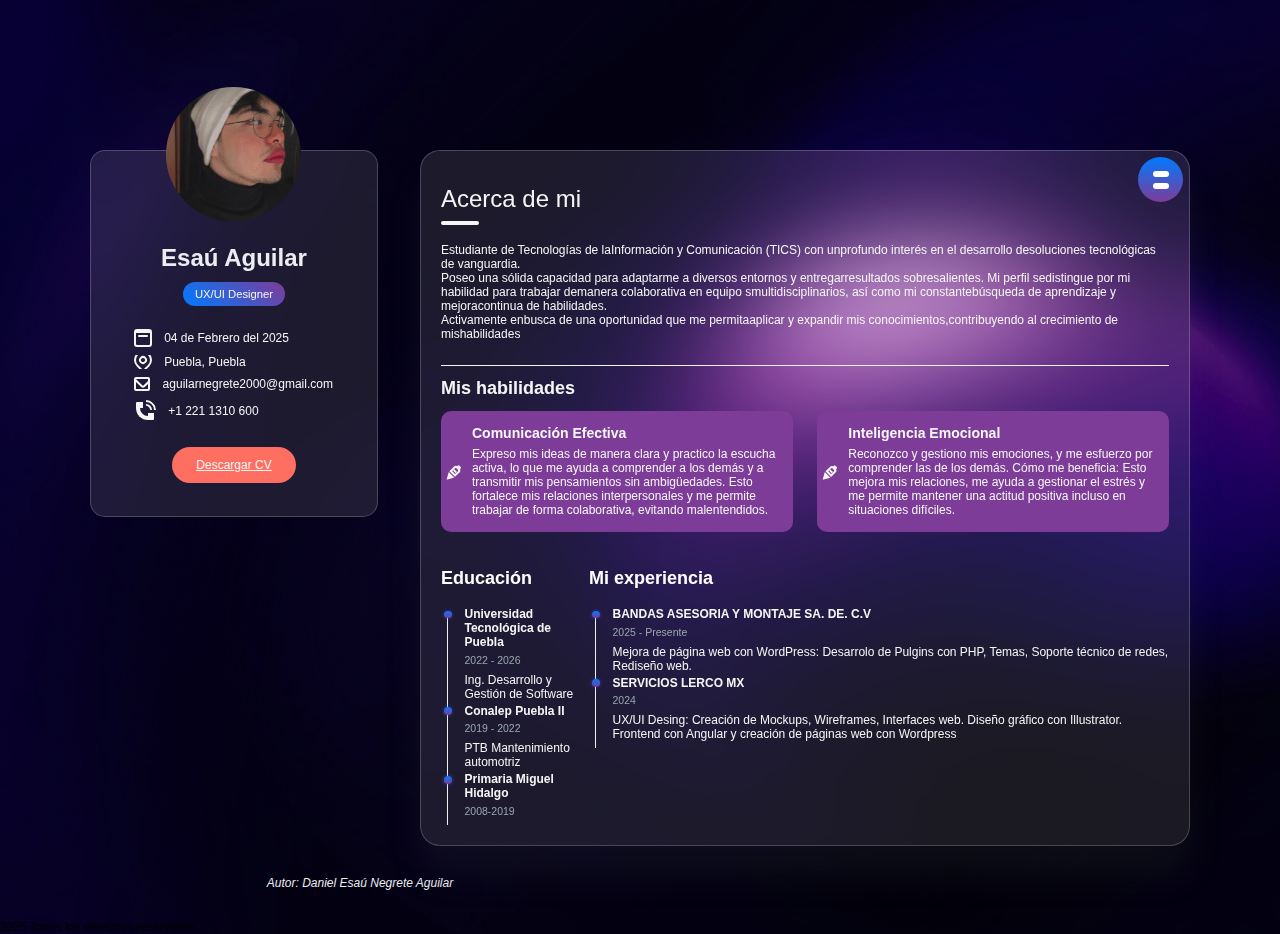
==== commit 856d68a4: "Update index.html" ====
--- a/index.html
+++ b/index.html
@@ -19,7 +19,6 @@
                 <div>
                     <h1 class="title">Esaú Aguilar</h1>
                     <div class="badge-profile">UX/UI Designer</div>
-                    <div class="badge-profile">Frontend Developer</div>
                     <div class="social">
                     </div>
                 </div>
@@ -153,4 +152,4 @@
     <footer>Autor: Daniel Esaú Negrete Aguilar</footer>
     <div id="copyright style=display:none;">2025 Todos los derechos reservados </div>
 </body>
-</html>+</html>
